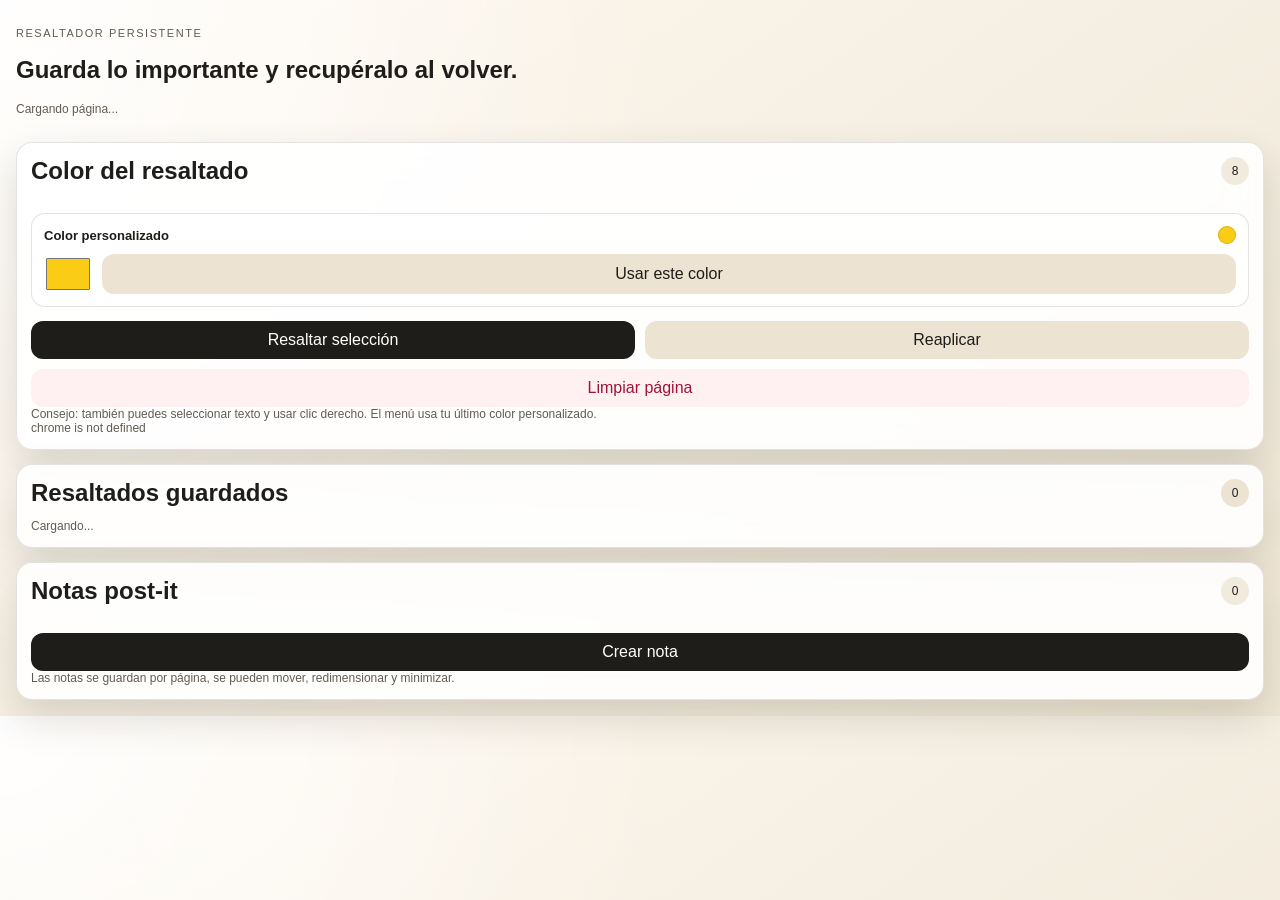
==== src/popup.html @ 5ed903fd "Versió 4" ====
<!doctype html>
<html lang="es">
  <head>
    <meta charset="utf-8" />
    <meta name="viewport" content="width=device-width, initial-scale=1.0" />
    <title>Persistent Highlighter</title>
    <link rel="stylesheet" href="./styles.css" />
  </head>
  <body class="popup-shell">
    <main class="popup">
      <section class="hero">
        <p class="eyebrow">Resaltador Persistente</p>
        <h1>Guarda lo importante y recupéralo al volver.</h1>
        <p id="page-url" class="page-url">Cargando página...</p>
      </section>

      <section class="panel">
        <div class="panel-row">
          <h2>Color del resaltado</h2>
          <span class="count-pill count-pill--soft">8</span>
        </div>
        <div id="color-options" class="color-list"></div>
        <div class="custom-color">
          <div class="custom-color__header">
            <h3>Color personalizado</h3>
            <span id="custom-color-preview" class="custom-color__preview"></span>
          </div>
          <div class="custom-color__controls">
            <input id="custom-color-input" class="custom-color__input" type="color" value="#facc15" />
            <button id="use-custom-color" class="secondary-button" type="button">Usar este color</button>
          </div>
        </div>

        <div class="actions">
          <button id="highlight-selection" class="primary-button" type="button">Resaltar selección</button>
          <button id="restore-page" class="secondary-button" type="button">Reaplicar</button>
          <button id="clear-page" class="secondary-button secondary-button--danger" type="button">Limpiar página</button>
        </div>
        <p class="helper-text">Consejo: también puedes seleccionar texto y usar clic derecho. El menú usa tu último color personalizado.</p>
        <p id="status" class="status">Listo.</p>
      </section>

      <section class="panel">
        <div class="panel-row">
          <h2>Resaltados guardados</h2>
          <span id="highlight-count" class="count-pill">0</span>
        </div>
        <div id="highlight-list" class="highlight-list">
          <p class="empty-state">Cargando...</p>
        </div>
      </section>

      <section class="panel">
        <div class="panel-row">
          <h2>Notas post-it</h2>
          <span id="note-count" class="count-pill count-pill--soft">0</span>
        </div>
        <div id="note-color-options" class="note-color-list"></div>
        <div class="actions actions--single">
          <button id="create-note" class="primary-button" type="button">Crear nota</button>
        </div>
        <p class="helper-text">Las notas se guardan por página, se pueden mover, redimensionar y minimizar.</p>
      </section>
    </main>

    <script src="./types.js"></script>
    <script src="./storage.js"></script>
    <script src="./popup.js"></script>
  </body>
</html>
---- src/styles.css ----
:root {
  --ph-bg: #f5efe3;
  --ph-panel: rgba(255, 255, 255, 0.9);
  --ph-ink: #1f1d1a;
  --ph-muted: #625b52;
  --ph-border: rgba(31, 29, 26, 0.12);
  --ph-shadow: 0 18px 40px rgba(52, 41, 23, 0.16);
  --ph-yellow: #facc15;
  --ph-green: #bbf7d0;
  --ph-blue: #bfdbfe;
  --ph-pink: #fbcfe8;
  --ph-orange: #fed7aa;
  --ph-purple: #ddd6fe;
  --ph-teal: #99f6e4;
  --ph-gray: #d4d4d8;
}

body.popup-shell {
  margin: 0;
  min-width: 360px;
  font-family: "Segoe UI", "Helvetica Neue", sans-serif;
  color: var(--ph-ink);
  background:
    radial-gradient(circle at top left, rgba(255, 255, 255, 0.95), transparent 45%),
    linear-gradient(145deg, #fff7ed 0%, #f5efe3 52%, #efe6d5 100%);
}

.popup {
  padding: 16px;
  display: grid;
  gap: 14px;
}

.hero h1,
.panel h2,
.panel p {
  margin: 0;
}

.hero {
  display: grid;
  gap: 6px;
}

.eyebrow {
  text-transform: uppercase;
  letter-spacing: 0.14em;
  font-size: 11px;
  color: var(--ph-muted);
}

.page-url {
  font-size: 12px;
  color: var(--ph-muted);
  word-break: break-all;
}

.panel {
  background: var(--ph-panel);
  border: 1px solid var(--ph-border);
  border-radius: 16px;
  box-shadow: var(--ph-shadow);
  padding: 14px;
  backdrop-filter: blur(16px);
}

.panel-row {
  display: flex;
  align-items: center;
  justify-content: space-between;
  gap: 12px;
}

.panel h3 {
  margin: 0;
  font-size: 13px;
}

.color-list {
  display: grid;
  grid-template-columns: 1fr 1fr;
  gap: 8px;
  margin-top: 14px;
}

.note-color-list {
  display: flex;
  gap: 10px;
  flex-wrap: wrap;
  margin-top: 14px;
}

.note-color-option {
  width: 26px;
  height: 26px;
  border-radius: 999px;
  border: 2px solid transparent;
  cursor: pointer;
  box-shadow: inset 0 0 0 1px rgba(31, 29, 26, 0.14);
}

.note-color-option.is-active {
  border-color: #1f1d1a;
}

.custom-color {
  margin-top: 14px;
  padding: 12px;
  border-radius: 14px;
  border: 1px solid var(--ph-border);
  background: rgba(255, 255, 255, 0.58);
}

.custom-color__header {
  display: flex;
  align-items: center;
  justify-content: space-between;
  gap: 10px;
}

.custom-color__preview {
  width: 18px;
  height: 18px;
  border-radius: 999px;
  background: var(--ph-yellow);
  box-shadow: inset 0 0 0 1px rgba(31, 29, 26, 0.16);
}

.custom-color__controls {
  display: grid;
  grid-template-columns: 48px 1fr;
  gap: 10px;
  margin-top: 10px;
}

.custom-color__input {
  width: 48px;
  height: 40px;
  border: 0;
  padding: 0;
  border-radius: 12px;
  background: transparent;
  cursor: pointer;
}

.color-option {
  display: flex;
  align-items: center;
  gap: 10px;
  width: 100%;
  border-radius: 14px;
  border: 1px solid var(--ph-border);
  background: rgba(255, 255, 255, 0.72);
  color: var(--ph-ink);
  padding: 9px 10px;
  cursor: pointer;
  text-align: left;
}

.color-option.is-active {
  border-color: #1f1d1a;
  background: rgba(255, 255, 255, 0.96);
  box-shadow: 0 8px 18px rgba(31, 29, 26, 0.08);
}

.color-option__swatch {
  width: 16px;
  height: 16px;
  border-radius: 999px;
  box-shadow: inset 0 0 0 1px rgba(31, 29, 26, 0.12);
  flex: 0 0 auto;
}

.color-option__label {
  font-size: 13px;
  font-weight: 600;
}

.color-option--yellow,
.color-chip--yellow,
.ph-highlight--yellow {
  background: var(--ph-yellow);
}

.color-option--green,
.color-chip--green,
.ph-highlight--green {
  background: var(--ph-green);
}

.color-option--blue,
.color-chip--blue,
.ph-highlight--blue {
  background: var(--ph-blue);
}

.color-option--pink,
.color-chip--pink,
.ph-highlight--pink {
  background: var(--ph-pink);
}

.color-option--orange,
.color-chip--orange,
.ph-highlight--orange {
  background: var(--ph-orange);
}

.color-option--purple,
.color-chip--purple,
.ph-highlight--purple {
  background: var(--ph-purple);
}

.color-option--teal,
.color-chip--teal,
.ph-highlight--teal {
  background: var(--ph-teal);
}

.color-option--gray,
.color-chip--gray,
.ph-highlight--gray {
  background: var(--ph-gray);
}

.ph-highlight--custom {
  background: var(--ph-custom-highlight, var(--ph-yellow));
}

.actions {
  display: grid;
  grid-template-columns: 1fr 1fr;
  gap: 10px;
  margin-top: 14px;
}

.actions--single {
  grid-template-columns: 1fr;
}

.primary-button,
.secondary-button,
.text-button {
  border: 0;
  border-radius: 12px;
  padding: 10px 12px;
  cursor: pointer;
  font: inherit;
}

.primary-button {
  background: #1f1d1a;
  color: white;
}

.secondary-button {
  background: #ece3d3;
  color: #1f1d1a;
}

.secondary-button--danger {
  grid-column: 1 / -1;
  background: #fff1f2;
  color: #9f1239;
}

.text-button {
  background: transparent;
  color: #92400e;
  padding: 4px 0;
}

.status,
.helper-text,
.empty-state,
.highlight-row__subtext {
  font-size: 12px;
  color: var(--ph-muted);
}

.helper-text,
.status {
  margin-top: 12px;
}

.count-pill {
  display: inline-flex;
  align-items: center;
  justify-content: center;
  min-width: 28px;
  height: 28px;
  border-radius: 999px;
  background: #ece3d3;
  font-size: 12px;
}

.count-pill--soft {
  background: rgba(236, 227, 211, 0.72);
}

.highlight-list {
  display: grid;
  gap: 10px;
  margin-top: 12px;
  max-height: 260px;
  overflow: auto;
}

.highlight-row {
  display: flex;
  align-items: center;
  justify-content: space-between;
  gap: 10px;
  padding: 10px 0;
  border-top: 1px solid var(--ph-border);
}

.highlight-row:first-child {
  border-top: 0;
  padding-top: 0;
}

.highlight-row__meta {
  display: flex;
  align-items: flex-start;
  gap: 10px;
  min-width: 0;
}

.highlight-row__text {
  margin: 0;
  font-size: 13px;
  line-height: 1.35;
  overflow: hidden;
  display: -webkit-box;
  -webkit-line-clamp: 2;
  -webkit-box-orient: vertical;
}

.highlight-row__subtext {
  margin-top: 4px;
}

.color-chip {
  flex: 0 0 auto;
  width: 12px;
  height: 12px;
  border-radius: 999px;
  margin-top: 4px;
  box-shadow: inset 0 0 0 1px rgba(31, 29, 26, 0.1);
}

.ph-highlight {
  color: inherit !important;
  padding: 0.08em 0.04em;
  border-radius: 0.24em;
  box-shadow: inset 0 -1px 0 rgba(31, 29, 26, 0.18);
  cursor: text;
}

.ph-highlight:hover {
  outline: 1px solid rgba(31, 29, 26, 0.22);
}

.ph-highlight--yellow {
  box-shadow:
    inset 0 -2px 0 rgba(133, 77, 14, 0.25),
    inset 0 0 0 1px rgba(133, 77, 14, 0.08);
}

.ph-note-layer {
  position: fixed;
  inset: 0;
  z-index: 2147483000;
  pointer-events: none;
}

.ph-note {
  position: fixed;
  display: grid;
  grid-template-rows: auto auto 1fr;
  min-width: 220px;
  min-height: 140px;
  border-radius: 18px;
  box-shadow: 0 20px 36px rgba(31, 29, 26, 0.16);
  pointer-events: auto;
  resize: both;
  overflow: hidden;
  transition: transform 160ms ease, opacity 160ms ease, box-shadow 160ms ease;
}

.ph-note:hover {
  box-shadow: 0 24px 40px rgba(31, 29, 26, 0.22);
}

.ph-note.is-removing {
  opacity: 0;
  transform: scale(0.92);
}

.ph-note.is-minimized .ph-note__palette,
.ph-note.is-minimized .ph-note__body {
  display: none;
}

.ph-note--yellow,
.note-color-option--yellow,
.ph-note__swatch--yellow {
  background: #fef08a;
}

.ph-note--pink,
.note-color-option--pink,
.ph-note__swatch--pink {
  background: #fbcfe8;
}

.ph-note--blue,
.note-color-option--blue,
.ph-note__swatch--blue {
  background: #bfdbfe;
}

.ph-note--green,
.note-color-option--green,
.ph-note__swatch--green {
  background: #bbf7d0;
}

.ph-note--orange,
.note-color-option--orange,
.ph-note__swatch--orange {
  background: #fed7aa;
}

.ph-note__header {
  display: flex;
  align-items: center;
  justify-content: space-between;
  gap: 10px;
  padding: 10px 12px 0;
}

.ph-note__drag {
  font-size: 12px;
  font-weight: 700;
  letter-spacing: 0.06em;
  text-transform: uppercase;
  cursor: grab;
  user-select: none;
}

.ph-note__drag:active {
  cursor: grabbing;
}

.ph-note__actions {
  display: flex;
  gap: 6px;
}

.ph-note__icon-button {
  width: 24px;
  height: 24px;
  border: 0;
  border-radius: 999px;
  background: rgba(255, 255, 255, 0.58);
  color: rgba(31, 29, 26, 0.9);
  cursor: pointer;
}

.ph-note__palette {
  display: flex;
  gap: 8px;
  padding: 10px 12px 0;
}

.ph-note__swatch {
  width: 14px;
  height: 14px;
  border: 0;
  border-radius: 999px;
  cursor: pointer;
  box-shadow: inset 0 0 0 1px rgba(31, 29, 26, 0.12);
}

.ph-note__body {
  display: block;
  min-height: 0;
  padding: 10px 12px 12px;
}

.ph-note__textarea {
  width: 100%;
  height: 100%;
  min-height: 84px;
  border: 0;
  resize: none;
  background: transparent;
  color: #1f1d1a;
  font: inherit;
  line-height: 1.45;
  outline: none;
}
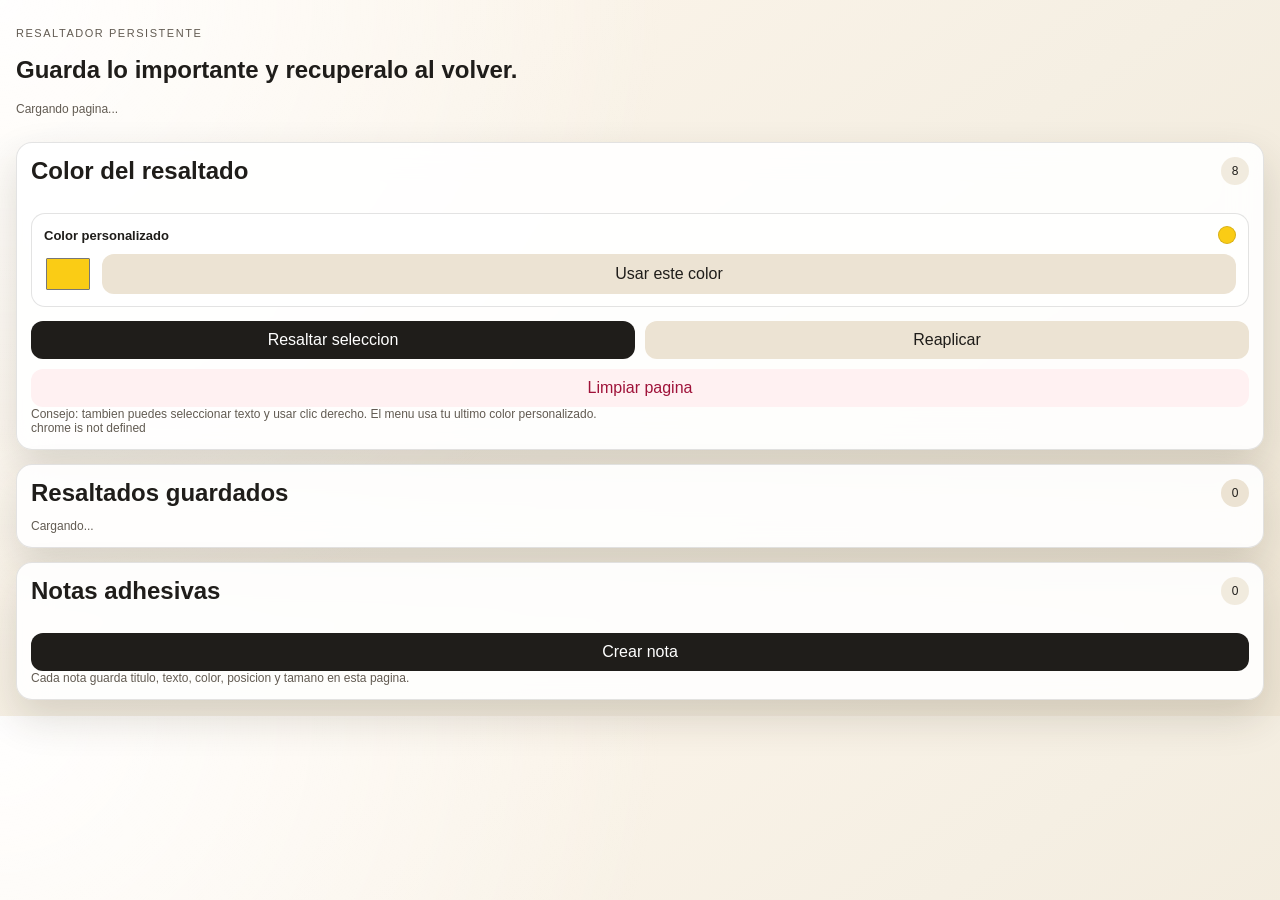
==== commit 7d1d6204: "Versió 5" ====
--- a/src/popup.html
+++ b/src/popup.html
@@ -10,8 +10,8 @@
     <main class="popup">
       <section class="hero">
         <p class="eyebrow">Resaltador Persistente</p>
-        <h1>Guarda lo importante y recupéralo al volver.</h1>
-        <p id="page-url" class="page-url">Cargando página...</p>
+        <h1>Guarda lo importante y recuperalo al volver.</h1>
+        <p id="page-url" class="page-url">Cargando pagina...</p>
       </section>
 
       <section class="panel">
@@ -32,11 +32,11 @@
         </div>
 
         <div class="actions">
-          <button id="highlight-selection" class="primary-button" type="button">Resaltar selección</button>
+          <button id="highlight-selection" class="primary-button" type="button">Resaltar seleccion</button>
           <button id="restore-page" class="secondary-button" type="button">Reaplicar</button>
-          <button id="clear-page" class="secondary-button secondary-button--danger" type="button">Limpiar página</button>
+          <button id="clear-page" class="secondary-button secondary-button--danger" type="button">Limpiar pagina</button>
         </div>
-        <p class="helper-text">Consejo: también puedes seleccionar texto y usar clic derecho. El menú usa tu último color personalizado.</p>
+        <p class="helper-text">Consejo: tambien puedes seleccionar texto y usar clic derecho. El menu usa tu ultimo color personalizado.</p>
         <p id="status" class="status">Listo.</p>
       </section>
 
@@ -52,14 +52,14 @@
 
       <section class="panel">
         <div class="panel-row">
-          <h2>Notas post-it</h2>
+          <h2>Notas adhesivas</h2>
           <span id="note-count" class="count-pill count-pill--soft">0</span>
         </div>
         <div id="note-color-options" class="note-color-list"></div>
         <div class="actions actions--single">
           <button id="create-note" class="primary-button" type="button">Crear nota</button>
         </div>
-        <p class="helper-text">Las notas se guardan por página, se pueden mover, redimensionar y minimizar.</p>
+        <p class="helper-text">Cada nota guarda titulo, texto, color, posicion y tamano en esta pagina.</p>
       </section>
     </main>
 
--- a/src/styles.css
+++ b/src/styles.css
@@ -370,14 +370,15 @@
 }
 
 .ph-note-layer {
-  position: fixed;
-  inset: 0;
+  position: absolute;
+  top: 0;
+  left: 0;
   z-index: 2147483000;
   pointer-events: none;
 }
 
 .ph-note {
-  position: fixed;
+  position: absolute;
   display: grid;
   grid-template-rows: auto auto 1fr;
   min-width: 220px;
@@ -440,19 +441,59 @@
   justify-content: space-between;
   gap: 10px;
   padding: 10px 12px 0;
+  cursor: grab;
+}
+
+.ph-note__header-main {
+  display: flex;
+  align-items: center;
+  gap: 10px;
+  min-width: 0;
+  flex: 1 1 auto;
 }
 
 .ph-note__drag {
-  font-size: 12px;
+  display: inline-flex;
+  align-items: center;
+  justify-content: center;
+  height: 24px;
+  padding: 0 8px;
+  border-radius: 999px;
+  background: rgba(255, 255, 255, 0.42);
+  font-size: 11px;
   font-weight: 700;
   letter-spacing: 0.06em;
   text-transform: uppercase;
-  cursor: grab;
   user-select: none;
+}
+
+.ph-note__header:active {
+  cursor: grabbing;
 }
 
 .ph-note__drag:active {
   cursor: grabbing;
+}
+
+.ph-note__title {
+  min-width: 0;
+  width: 100%;
+  border: 0;
+  background: rgba(255, 255, 255, 0.28);
+  border-radius: 10px;
+  color: #1f1d1a;
+  font: inherit;
+  font-weight: 700;
+  padding: 6px 10px;
+  outline: none;
+}
+
+.ph-note__title:focus {
+  background: rgba(255, 255, 255, 0.54);
+}
+
+.ph-note__title::placeholder {
+  color: rgba(31, 29, 26, 0.52);
 }
 
 .ph-note__actions {
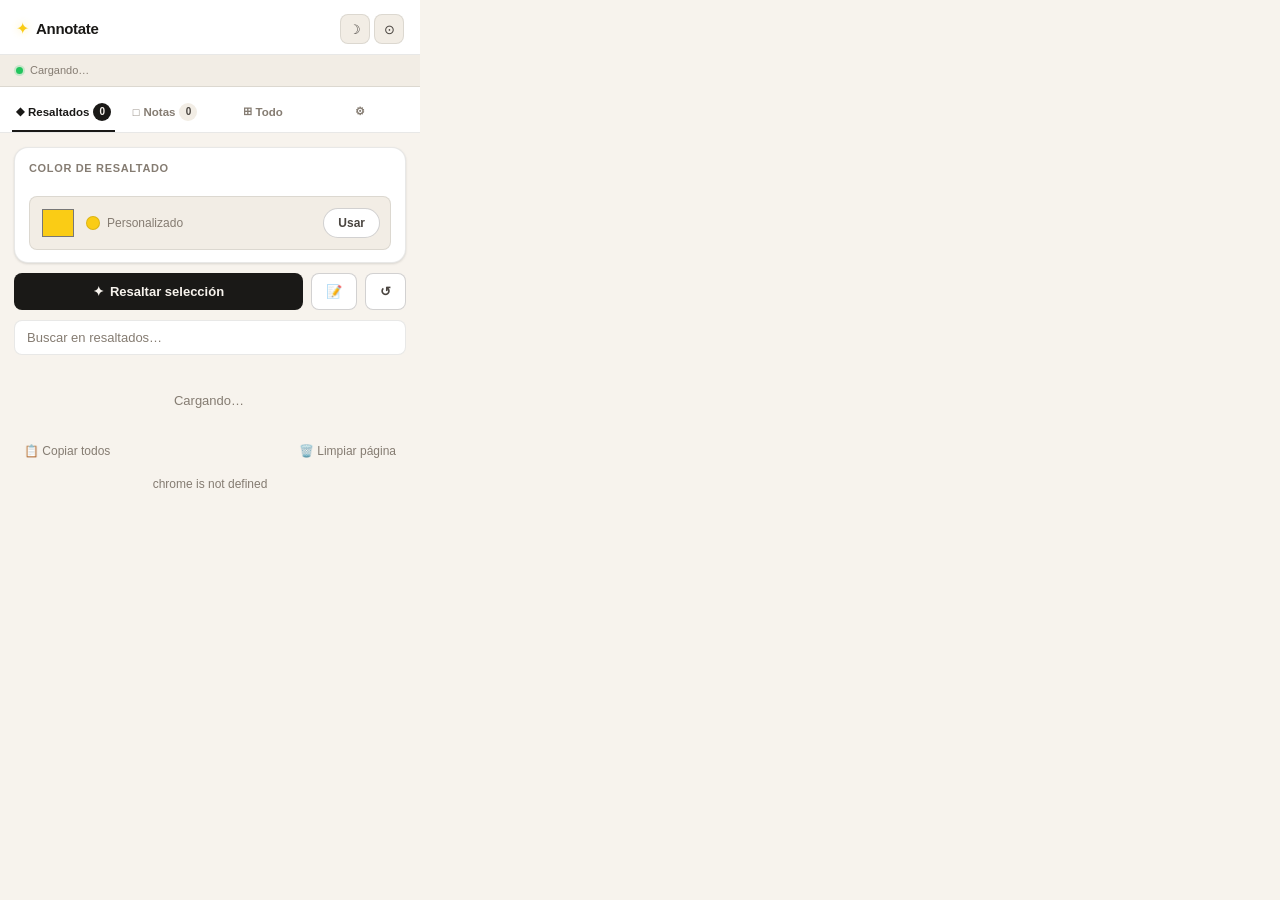
==== commit 2fb47b89: "Versió 6" ====
--- a/src/popup.html
+++ b/src/popup.html
@@ -1,70 +1,218 @@
 <!doctype html>
-<html lang="es">
-  <head>
-    <meta charset="utf-8" />
-    <meta name="viewport" content="width=device-width, initial-scale=1.0" />
-    <title>Persistent Highlighter</title>
-    <link rel="stylesheet" href="./styles.css" />
-  </head>
-  <body class="popup-shell">
-    <main class="popup">
-      <section class="hero">
-        <p class="eyebrow">Resaltador Persistente</p>
-        <h1>Guarda lo importante y recuperalo al volver.</h1>
-        <p id="page-url" class="page-url">Cargando pagina...</p>
-      </section>
-
-      <section class="panel">
-        <div class="panel-row">
-          <h2>Color del resaltado</h2>
-          <span class="count-pill count-pill--soft">8</span>
-        </div>
-        <div id="color-options" class="color-list"></div>
-        <div class="custom-color">
-          <div class="custom-color__header">
-            <h3>Color personalizado</h3>
-            <span id="custom-color-preview" class="custom-color__preview"></span>
+<html lang="es" data-theme="light">
+<head>
+  <meta charset="utf-8" />
+  <meta name="viewport" content="width=device-width, initial-scale=1.0" />
+  <title>Annotate</title>
+  <link rel="stylesheet" href="./styles.css" />
+  <link rel="stylesheet" href="./popup.css" />
+</head>
+<body class="popup-shell">
+
+  <!-- ── Header ─────────────────────────────────────────────────────────── -->
+  <header class="app-header">
+    <div class="app-header__brand">
+      <span class="app-header__logo">✦</span>
+      <span class="app-header__name">Annotate</span>
+    </div>
+    <div class="app-header__controls">
+      <button id="btn-dark-mode" class="icon-btn" title="Modo oscuro" aria-label="Alternar modo oscuro">☽</button>
+      <button id="btn-reading-mode" class="icon-btn" title="Modo lectura" aria-label="Modo lectura">⊙</button>
+    </div>
+  </header>
+
+  <!-- ── Page context strip ────────────────────────────────────────────── -->
+  <div class="page-strip">
+    <span class="page-strip__dot"></span>
+    <span id="page-url" class="page-strip__url">Cargando…</span>
+  </div>
+
+  <!-- ── Tab nav ───────────────────────────────────────────────────────── -->
+  <nav class="tab-nav">
+    <button class="tab-btn is-active" data-tab="highlights">
+      <span class="tab-btn__icon">◆</span> Resaltados
+      <span id="hl-count-badge" class="tab-badge">0</span>
+    </button>
+    <button class="tab-btn" data-tab="notes">
+      <span class="tab-btn__icon">□</span> Notas
+      <span id="note-count-badge" class="tab-badge tab-badge--soft">0</span>
+    </button>
+    <button class="tab-btn" data-tab="dashboard">
+      <span class="tab-btn__icon">⊞</span> Todo
+    </button>
+    <button class="tab-btn" data-tab="settings">
+      <span class="tab-btn__icon">⚙</span>
+    </button>
+  </nav>
+
+  <main class="tab-content">
+
+    <!-- ═══════════════════════════════════════════════════════════════════ -->
+    <!-- TAB: HIGHLIGHTS                                                      -->
+    <!-- ═══════════════════════════════════════════════════════════════════ -->
+    <section id="tab-highlights" class="tab-pane is-active">
+
+      <!-- Color picker -->
+      <div class="section-card">
+        <p class="section-label">Color de resaltado</p>
+        <div id="color-grid" class="color-grid"></div>
+
+        <div class="custom-color-row">
+          <input id="custom-color-input" type="color" value="#facc15" class="color-wheel" />
+          <div class="custom-color-preview-wrap">
+            <span id="custom-color-preview" class="custom-preview-swatch"></span>
+            <span class="custom-label">Personalizado</span>
           </div>
-          <div class="custom-color__controls">
-            <input id="custom-color-input" class="custom-color__input" type="color" value="#facc15" />
-            <button id="use-custom-color" class="secondary-button" type="button">Usar este color</button>
+          <button id="btn-use-custom" class="pill-btn">Usar</button>
+        </div>
+      </div>
+
+      <!-- Actions -->
+      <div class="action-row">
+        <button id="btn-highlight" class="primary-btn">
+          <span>✦</span> Resaltar selección
+        </button>
+        <button id="btn-note-from-sel" class="secondary-btn" title="Crear nota con el texto seleccionado">
+          📝
+        </button>
+        <button id="btn-restore" class="secondary-btn" title="Reaplicar resaltados">↺</button>
+      </div>
+
+      <!-- Search -->
+      <div class="search-wrap">
+        <input id="hl-search" type="search" placeholder="Buscar en resaltados…" class="search-input" />
+      </div>
+
+      <!-- Filter chips -->
+      <div id="hl-filters" class="filter-chips"></div>
+
+      <!-- List -->
+      <div id="highlight-list" class="item-list">
+        <p class="empty-state">Cargando…</p>
+      </div>
+
+      <!-- Danger zone -->
+      <div class="danger-row">
+        <button id="btn-copy-highlights" class="ghost-btn">📋 Copiar todos</button>
+        <button id="btn-clear-page" class="ghost-btn ghost-btn--danger">🗑️ Limpiar página</button>
+      </div>
+
+      <p id="hl-status" class="status-line">Listo.</p>
+    </section>
+
+    <!-- ═══════════════════════════════════════════════════════════════════ -->
+    <!-- TAB: NOTES                                                           -->
+    <!-- ═══════════════════════════════════════════════════════════════════ -->
+    <section id="tab-notes" class="tab-pane">
+
+      <!-- Note color picker -->
+      <div class="section-card">
+        <p class="section-label">Color de nota</p>
+        <div id="note-color-grid" class="note-swatch-row"></div>
+      </div>
+
+      <div class="action-row">
+        <button id="btn-create-note" class="primary-btn">
+          <span>+</span> Nueva nota
+        </button>
+        <button id="btn-copy-notes" class="secondary-btn" title="Copiar todas las notas">📋</button>
+      </div>
+
+      <!-- Notes list from storage -->
+      <div id="note-list" class="item-list">
+        <p class="empty-state">Cargando…</p>
+      </div>
+
+      <p id="note-status" class="status-line">Listo.</p>
+    </section>
+
+    <!-- ═══════════════════════════════════════════════════════════════════ -->
+    <!-- TAB: DASHBOARD (all data)                                            -->
+    <!-- ═══════════════════════════════════════════════════════════════════ -->
+    <section id="tab-dashboard" class="tab-pane">
+      <div class="section-card">
+        <p class="section-label">Resumen de esta página</p>
+        <div id="page-summary" class="summary-grid"></div>
+      </div>
+
+      <div class="section-card">
+        <div class="section-card__header">
+          <p class="section-label">Todo guardado</p>
+          <div class="dashboard-actions">
+            <button id="btn-export" class="ghost-btn">⬇ Exportar</button>
+            <label id="btn-import-label" class="ghost-btn" style="cursor:pointer;">
+              ⬆ Importar
+              <input id="btn-import" type="file" accept=".json" style="display:none;" />
+            </label>
           </div>
         </div>
-
-        <div class="actions">
-          <button id="highlight-selection" class="primary-button" type="button">Resaltar seleccion</button>
-          <button id="restore-page" class="secondary-button" type="button">Reaplicar</button>
-          <button id="clear-page" class="secondary-button secondary-button--danger" type="button">Limpiar pagina</button>
-        </div>
-        <p class="helper-text">Consejo: tambien puedes seleccionar texto y usar clic derecho. El menu usa tu ultimo color personalizado.</p>
-        <p id="status" class="status">Listo.</p>
-      </section>
-
-      <section class="panel">
-        <div class="panel-row">
-          <h2>Resaltados guardados</h2>
-          <span id="highlight-count" class="count-pill">0</span>
-        </div>
-        <div id="highlight-list" class="highlight-list">
-          <p class="empty-state">Cargando...</p>
-        </div>
-      </section>
-
-      <section class="panel">
-        <div class="panel-row">
-          <h2>Notas adhesivas</h2>
-          <span id="note-count" class="count-pill count-pill--soft">0</span>
-        </div>
-        <div id="note-color-options" class="note-color-list"></div>
-        <div class="actions actions--single">
-          <button id="create-note" class="primary-button" type="button">Crear nota</button>
-        </div>
-        <p class="helper-text">Cada nota guarda titulo, texto, color, posicion y tamano en esta pagina.</p>
-      </section>
-    </main>
-
-    <script src="./types.js"></script>
-    <script src="./storage.js"></script>
-    <script src="./popup.js"></script>
-  </body>
+        <div class="search-wrap">
+          <input id="dash-search" type="search" placeholder="Buscar en todo…" class="search-input" />
+        </div>
+        <div id="dashboard-list" class="item-list"></div>
+      </div>
+
+      <p id="dash-status" class="status-line"></p>
+    </section>
+
+    <!-- ═══════════════════════════════════════════════════════════════════ -->
+    <!-- TAB: SETTINGS                                                        -->
+    <!-- ═══════════════════════════════════════════════════════════════════ -->
+    <section id="tab-settings" class="tab-pane">
+      <div class="section-card">
+        <p class="section-label">Atajos de teclado</p>
+        <ul class="shortcut-list">
+          <li><kbd>Alt+H</kbd> Resaltar selección</li>
+          <li><kbd>Alt+N</kbd> Nueva nota</li>
+          <li><kbd>Alt+Q</kbd> Nota desde selección</li>
+          <li><kbd>Alt+Click</kbd> Eliminar resaltado</li>
+        </ul>
+      </div>
+
+      <div class="section-card">
+        <p class="section-label">Categorías de color</p>
+        <ul class="category-legend" id="category-legend"></ul>
+      </div>
+
+      <div class="section-card">
+        <p class="section-label">Datos</p>
+        <div class="action-row action-row--col">
+          <button id="btn-export-settings" class="secondary-btn">⬇ Exportar todo</button>
+          <label class="secondary-btn" style="cursor:pointer;text-align:center;">
+            ⬆ Importar backup
+            <input id="btn-import-settings" type="file" accept=".json" style="display:none;" />
+          </label>
+        </div>
+      </div>
+    </section>
+
+  </main>
+
+  <!-- ── Confirmation modal ────────────────────────────────────────────── -->
+  <div id="confirm-modal" class="modal-backdrop" hidden>
+    <div class="modal-card">
+      <p id="confirm-message" class="modal-message"></p>
+      <div class="modal-actions">
+        <button id="confirm-cancel" class="secondary-btn">Cancelar</button>
+        <button id="confirm-ok" class="primary-btn primary-btn--danger">Eliminar</button>
+      </div>
+    </div>
+  </div>
+
+  <!-- ── Comment editor modal ─────────────────────────────────────────── -->
+  <div id="comment-modal" class="modal-backdrop" hidden>
+    <div class="modal-card">
+      <p class="modal-message">Comentario del resaltado</p>
+      <textarea id="comment-textarea" class="comment-textarea" placeholder="Añade una nota sobre este resaltado…" rows="4"></textarea>
+      <div class="modal-actions">
+        <button id="comment-cancel" class="secondary-btn">Cancelar</button>
+        <button id="comment-save" class="primary-btn">Guardar</button>
+      </div>
+    </div>
+  </div>
+
+  <script src="./types.js"></script>
+  <script src="./storage.js"></script>
+  <script src="./popup.js"></script>
+</body>
 </html>
--- a/src/styles.css
+++ b/src/styles.css
@@ -1,374 +1,43 @@
+/* ── Annotate — Content Script Styles ──────────────────────────────────── */
+
 :root {
-  --ph-bg: #f5efe3;
-  --ph-panel: rgba(255, 255, 255, 0.9);
-  --ph-ink: #1f1d1a;
-  --ph-muted: #625b52;
-  --ph-border: rgba(31, 29, 26, 0.12);
-  --ph-shadow: 0 18px 40px rgba(52, 41, 23, 0.16);
-  --ph-yellow: #facc15;
-  --ph-green: #bbf7d0;
-  --ph-blue: #bfdbfe;
-  --ph-pink: #fbcfe8;
-  --ph-orange: #fed7aa;
-  --ph-purple: #ddd6fe;
-  --ph-teal: #99f6e4;
-  --ph-gray: #d4d4d8;
+  --ph-yellow:  #facc15;
+  --ph-green:   #bbf7d0;
+  --ph-blue:    #bfdbfe;
+  --ph-pink:    #fbcfe8;
+  --ph-orange:  #fed7aa;
+  --ph-purple:  #ddd6fe;
+  --ph-teal:    #99f6e4;
+  --ph-red:     #fca5a5;
+  --ph-gray:    #d4d4d8;
 }
 
-body.popup-shell {
-  margin: 0;
-  min-width: 360px;
-  font-family: "Segoe UI", "Helvetica Neue", sans-serif;
-  color: var(--ph-ink);
-  background:
-    radial-gradient(circle at top left, rgba(255, 255, 255, 0.95), transparent 45%),
-    linear-gradient(145deg, #fff7ed 0%, #f5efe3 52%, #efe6d5 100%);
-}
-
-.popup {
-  padding: 16px;
-  display: grid;
-  gap: 14px;
-}
-
-.hero h1,
-.panel h2,
-.panel p {
-  margin: 0;
-}
-
-.hero {
-  display: grid;
-  gap: 6px;
-}
-
-.eyebrow {
-  text-transform: uppercase;
-  letter-spacing: 0.14em;
-  font-size: 11px;
-  color: var(--ph-muted);
-}
-
-.page-url {
-  font-size: 12px;
-  color: var(--ph-muted);
-  word-break: break-all;
-}
-
-.panel {
-  background: var(--ph-panel);
-  border: 1px solid var(--ph-border);
-  border-radius: 16px;
-  box-shadow: var(--ph-shadow);
-  padding: 14px;
-  backdrop-filter: blur(16px);
-}
-
-.panel-row {
-  display: flex;
-  align-items: center;
-  justify-content: space-between;
-  gap: 12px;
-}
-
-.panel h3 {
-  margin: 0;
-  font-size: 13px;
-}
-
-.color-list {
-  display: grid;
-  grid-template-columns: 1fr 1fr;
-  gap: 8px;
-  margin-top: 14px;
-}
-
-.note-color-list {
-  display: flex;
-  gap: 10px;
-  flex-wrap: wrap;
-  margin-top: 14px;
-}
-
-.note-color-option {
-  width: 26px;
-  height: 26px;
-  border-radius: 999px;
-  border: 2px solid transparent;
-  cursor: pointer;
-  box-shadow: inset 0 0 0 1px rgba(31, 29, 26, 0.14);
-}
-
-.note-color-option.is-active {
-  border-color: #1f1d1a;
-}
-
-.custom-color {
-  margin-top: 14px;
-  padding: 12px;
-  border-radius: 14px;
-  border: 1px solid var(--ph-border);
-  background: rgba(255, 255, 255, 0.58);
-}
-
-.custom-color__header {
-  display: flex;
-  align-items: center;
-  justify-content: space-between;
-  gap: 10px;
-}
-
-.custom-color__preview {
-  width: 18px;
-  height: 18px;
-  border-radius: 999px;
-  background: var(--ph-yellow);
-  box-shadow: inset 0 0 0 1px rgba(31, 29, 26, 0.16);
-}
-
-.custom-color__controls {
-  display: grid;
-  grid-template-columns: 48px 1fr;
-  gap: 10px;
-  margin-top: 10px;
-}
-
-.custom-color__input {
-  width: 48px;
-  height: 40px;
-  border: 0;
-  padding: 0;
-  border-radius: 12px;
-  background: transparent;
-  cursor: pointer;
-}
-
-.color-option {
-  display: flex;
-  align-items: center;
-  gap: 10px;
-  width: 100%;
-  border-radius: 14px;
-  border: 1px solid var(--ph-border);
-  background: rgba(255, 255, 255, 0.72);
-  color: var(--ph-ink);
-  padding: 9px 10px;
-  cursor: pointer;
-  text-align: left;
-}
-
-.color-option.is-active {
-  border-color: #1f1d1a;
-  background: rgba(255, 255, 255, 0.96);
-  box-shadow: 0 8px 18px rgba(31, 29, 26, 0.08);
-}
-
-.color-option__swatch {
-  width: 16px;
-  height: 16px;
-  border-radius: 999px;
-  box-shadow: inset 0 0 0 1px rgba(31, 29, 26, 0.12);
-  flex: 0 0 auto;
-}
-
-.color-option__label {
-  font-size: 13px;
-  font-weight: 600;
-}
-
-.color-option--yellow,
-.color-chip--yellow,
-.ph-highlight--yellow {
-  background: var(--ph-yellow);
-}
-
-.color-option--green,
-.color-chip--green,
-.ph-highlight--green {
-  background: var(--ph-green);
-}
-
-.color-option--blue,
-.color-chip--blue,
-.ph-highlight--blue {
-  background: var(--ph-blue);
-}
-
-.color-option--pink,
-.color-chip--pink,
-.ph-highlight--pink {
-  background: var(--ph-pink);
-}
-
-.color-option--orange,
-.color-chip--orange,
-.ph-highlight--orange {
-  background: var(--ph-orange);
-}
-
-.color-option--purple,
-.color-chip--purple,
-.ph-highlight--purple {
-  background: var(--ph-purple);
-}
-
-.color-option--teal,
-.color-chip--teal,
-.ph-highlight--teal {
-  background: var(--ph-teal);
-}
-
-.color-option--gray,
-.color-chip--gray,
-.ph-highlight--gray {
-  background: var(--ph-gray);
-}
-
-.ph-highlight--custom {
-  background: var(--ph-custom-highlight, var(--ph-yellow));
-}
-
-.actions {
-  display: grid;
-  grid-template-columns: 1fr 1fr;
-  gap: 10px;
-  margin-top: 14px;
-}
-
-.actions--single {
-  grid-template-columns: 1fr;
-}
-
-.primary-button,
-.secondary-button,
-.text-button {
-  border: 0;
-  border-radius: 12px;
-  padding: 10px 12px;
-  cursor: pointer;
-  font: inherit;
-}
-
-.primary-button {
-  background: #1f1d1a;
-  color: white;
-}
-
-.secondary-button {
-  background: #ece3d3;
-  color: #1f1d1a;
-}
-
-.secondary-button--danger {
-  grid-column: 1 / -1;
-  background: #fff1f2;
-  color: #9f1239;
-}
-
-.text-button {
-  background: transparent;
-  color: #92400e;
-  padding: 4px 0;
-}
-
-.status,
-.helper-text,
-.empty-state,
-.highlight-row__subtext {
-  font-size: 12px;
-  color: var(--ph-muted);
-}
-
-.helper-text,
-.status {
-  margin-top: 12px;
-}
-
-.count-pill {
-  display: inline-flex;
-  align-items: center;
-  justify-content: center;
-  min-width: 28px;
-  height: 28px;
-  border-radius: 999px;
-  background: #ece3d3;
-  font-size: 12px;
-}
-
-.count-pill--soft {
-  background: rgba(236, 227, 211, 0.72);
-}
-
-.highlight-list {
-  display: grid;
-  gap: 10px;
-  margin-top: 12px;
-  max-height: 260px;
-  overflow: auto;
-}
-
-.highlight-row {
-  display: flex;
-  align-items: center;
-  justify-content: space-between;
-  gap: 10px;
-  padding: 10px 0;
-  border-top: 1px solid var(--ph-border);
-}
-
-.highlight-row:first-child {
-  border-top: 0;
-  padding-top: 0;
-}
-
-.highlight-row__meta {
-  display: flex;
-  align-items: flex-start;
-  gap: 10px;
-  min-width: 0;
-}
-
-.highlight-row__text {
-  margin: 0;
-  font-size: 13px;
-  line-height: 1.35;
-  overflow: hidden;
-  display: -webkit-box;
-  -webkit-line-clamp: 2;
-  -webkit-box-orient: vertical;
-}
-
-.highlight-row__subtext {
-  margin-top: 4px;
-}
-
-.color-chip {
-  flex: 0 0 auto;
-  width: 12px;
-  height: 12px;
-  border-radius: 999px;
-  margin-top: 4px;
-  box-shadow: inset 0 0 0 1px rgba(31, 29, 26, 0.1);
-}
-
+/* ── Highlight marks ────────────────────────────────────────────────────── */
 .ph-highlight {
   color: inherit !important;
-  padding: 0.08em 0.04em;
-  border-radius: 0.24em;
-  box-shadow: inset 0 -1px 0 rgba(31, 29, 26, 0.18);
+  padding: 0.07em 0.05em;
+  border-radius: 0.2em;
   cursor: text;
+  transition: outline 120ms ease;
 }
 
 .ph-highlight:hover {
-  outline: 1px solid rgba(31, 29, 26, 0.22);
+  outline: 2px solid rgba(31, 29, 26, 0.25);
+  outline-offset: 1px;
 }
 
-.ph-highlight--yellow {
-  box-shadow:
-    inset 0 -2px 0 rgba(133, 77, 14, 0.25),
-    inset 0 0 0 1px rgba(133, 77, 14, 0.08);
-}
+.ph-highlight--yellow  { background: var(--ph-yellow);  box-shadow: inset 0 -2px 0 rgba(133,77,14,0.22); }
+.ph-highlight--green   { background: var(--ph-green);   }
+.ph-highlight--blue    { background: var(--ph-blue);    }
+.ph-highlight--pink    { background: var(--ph-pink);    }
+.ph-highlight--orange  { background: var(--ph-orange);  }
+.ph-highlight--purple  { background: var(--ph-purple);  }
+.ph-highlight--teal    { background: var(--ph-teal);    }
+.ph-highlight--red     { background: var(--ph-red);     }
+.ph-highlight--gray    { background: var(--ph-gray);    }
+.ph-highlight--custom  { background: var(--ph-custom-highlight, var(--ph-yellow)); }
 
+/* ── Notes layer ────────────────────────────────────────────────────────── */
 .ph-note-layer {
   position: absolute;
   top: 0;
@@ -381,166 +50,148 @@
   position: absolute;
   display: grid;
   grid-template-rows: auto auto 1fr;
-  min-width: 220px;
-  min-height: 140px;
-  border-radius: 18px;
-  box-shadow: 0 20px 36px rgba(31, 29, 26, 0.16);
+  min-width: 230px;
+  min-height: 150px;
+  border-radius: 20px;
+  box-shadow: 0 8px 24px rgba(0,0,0,0.12), 0 2px 6px rgba(0,0,0,0.08);
   pointer-events: auto;
   resize: both;
   overflow: hidden;
-  transition: transform 160ms ease, opacity 160ms ease, box-shadow 160ms ease;
+  transition: transform 160ms cubic-bezier(.22,.68,0,1.2), opacity 160ms ease, box-shadow 200ms ease;
+  font-family: -apple-system, "Segoe UI", sans-serif;
 }
 
 .ph-note:hover {
-  box-shadow: 0 24px 40px rgba(31, 29, 26, 0.22);
+  box-shadow: 0 16px 40px rgba(0,0,0,0.18), 0 4px 10px rgba(0,0,0,0.1);
+  z-index: 2147483001;
 }
 
 .ph-note.is-removing {
   opacity: 0;
-  transform: scale(0.92);
+  transform: scale(0.9) translateY(8px);
+  pointer-events: none;
 }
 
 .ph-note.is-minimized .ph-note__palette,
-.ph-note.is-minimized .ph-note__body {
-  display: none;
-}
+.ph-note.is-minimized .ph-note__body { display: none; }
 
-.ph-note--yellow,
-.note-color-option--yellow,
-.ph-note__swatch--yellow {
-  background: #fef08a;
-}
+/* Note colors */
+.ph-note--yellow { background: #fef9c3; }
+.ph-note--pink   { background: #fce7f3; }
+.ph-note--blue   { background: #dbeafe; }
+.ph-note--green  { background: #dcfce7; }
+.ph-note--orange { background: #ffedd5; }
+.ph-note--purple { background: #ede9fe; }
 
-.ph-note--pink,
-.note-color-option--pink,
-.ph-note__swatch--pink {
-  background: #fbcfe8;
-}
+/* Note swatches */
+.note-color-option--yellow, .ph-note__swatch--yellow { background: #fef9c3; }
+.note-color-option--pink,   .ph-note__swatch--pink   { background: #fce7f3; }
+.note-color-option--blue,   .ph-note__swatch--blue   { background: #dbeafe; }
+.note-color-option--green,  .ph-note__swatch--green  { background: #dcfce7; }
+.note-color-option--orange, .ph-note__swatch--orange { background: #ffedd5; }
+.note-color-option--purple, .ph-note__swatch--purple { background: #ede9fe; }
 
-.ph-note--blue,
-.note-color-option--blue,
-.ph-note__swatch--blue {
-  background: #bfdbfe;
-}
-
-.ph-note--green,
-.note-color-option--green,
-.ph-note__swatch--green {
-  background: #bbf7d0;
-}
-
-.ph-note--orange,
-.note-color-option--orange,
-.ph-note__swatch--orange {
-  background: #fed7aa;
-}
-
+/* Note header */
 .ph-note__header {
   display: flex;
   align-items: center;
   justify-content: space-between;
-  gap: 10px;
-  padding: 10px 12px 0;
+  gap: 8px;
+  padding: 10px 12px 6px;
   cursor: grab;
+  user-select: none;
 }
+
+.ph-note__header:active { cursor: grabbing; }
 
 .ph-note__header-main {
   display: flex;
   align-items: center;
-  gap: 10px;
+  gap: 8px;
   min-width: 0;
-  flex: 1 1 auto;
+  flex: 1;
 }
 
 .ph-note__drag {
-  display: inline-flex;
-  align-items: center;
-  justify-content: center;
-  height: 24px;
-  padding: 0 8px;
+  flex-shrink: 0;
+  font-size: 10px;
+  font-weight: 700;
+  letter-spacing: 0.08em;
+  text-transform: uppercase;
+  color: rgba(31,29,26,0.45);
+  background: rgba(255,255,255,0.5);
+  padding: 3px 8px;
   border-radius: 999px;
-  background: rgba(255, 255, 255, 0.42);
-  font-size: 11px;
-  font-weight: 700;
-  letter-spacing: 0.06em;
-  text-transform: uppercase;
-  user-select: none;
-}
-
-.ph-note__header:active {
-  cursor: grabbing;
-}
-
-.ph-note__drag:active {
-  cursor: grabbing;
 }
 
 .ph-note__title {
+  flex: 1;
   min-width: 0;
-  width: 100%;
   border: 0;
-  background: rgba(255, 255, 255, 0.28);
-  border-radius: 10px;
+  background: rgba(255,255,255,0.35);
+  border-radius: 8px;
   color: #1f1d1a;
-  font: inherit;
-  font-weight: 700;
-  padding: 6px 10px;
+  font: 600 13px/1 inherit;
+  padding: 5px 9px;
   outline: none;
 }
 
-.ph-note__title:focus {
-  background: rgba(255, 255, 255, 0.54);
+.ph-note__title:focus { background: rgba(255,255,255,0.6); }
+.ph-note__title::placeholder { color: rgba(31,29,26,0.4); }
+
+.ph-note__actions { display: flex; gap: 4px; }
+
+.ph-note__icon-button {
+  width: 22px;
+  height: 22px;
+  border: 0;
+  border-radius: 999px;
+  background: rgba(255,255,255,0.55);
+  color: rgba(31,29,26,0.75);
+  cursor: pointer;
+  font-size: 11px;
+  display: flex;
+  align-items: center;
+  justify-content: center;
+  transition: background 120ms;
 }
 
-.ph-note__title::placeholder {
-  color: rgba(31, 29, 26, 0.52);
-}
+.ph-note__icon-button:hover { background: rgba(255,255,255,0.85); }
 
-.ph-note__actions {
+/* Palette */
+.ph-note__palette {
   display: flex;
   gap: 6px;
-}
-
-.ph-note__icon-button {
-  width: 24px;
-  height: 24px;
-  border: 0;
-  border-radius: 999px;
-  background: rgba(255, 255, 255, 0.58);
-  color: rgba(31, 29, 26, 0.9);
-  cursor: pointer;
-}
-
-.ph-note__palette {
-  display: flex;
-  gap: 8px;
-  padding: 10px 12px 0;
+  padding: 4px 12px 6px;
 }
 
 .ph-note__swatch {
-  width: 14px;
-  height: 14px;
+  width: 13px;
+  height: 13px;
   border: 0;
   border-radius: 999px;
   cursor: pointer;
-  box-shadow: inset 0 0 0 1px rgba(31, 29, 26, 0.12);
+  box-shadow: inset 0 0 0 1px rgba(31,29,26,0.15);
+  transition: transform 120ms;
 }
 
+.ph-note__swatch:hover { transform: scale(1.25); }
+
+/* Body + textarea */
 .ph-note__body {
   display: block;
   min-height: 0;
-  padding: 10px 12px 12px;
+  padding: 4px 12px 12px;
 }
 
 .ph-note__textarea {
   width: 100%;
   height: 100%;
-  min-height: 84px;
+  min-height: 80px;
   border: 0;
   resize: none;
   background: transparent;
   color: #1f1d1a;
-  font: inherit;
-  line-height: 1.45;
+  font: 13px/1.5 inherit;
   outline: none;
 }
--- a/src/popup.css
+++ b/src/popup.css
@@ -0,0 +1,767 @@
+/* ── Annotate Popup — Premium Design System ────────────────────────────── */
+
+/* ── Design tokens (light) ─────────────────────────────────────────────── */
+:root {
+  --bg:           #f7f3ed;
+  --surface:      #ffffff;
+  --surface-2:    #f2ede5;
+  --surface-3:    rgba(255,255,255,0.65);
+  --border:       rgba(31,29,26,0.1);
+  --border-strong:rgba(31,29,26,0.2);
+  --ink:          #1a1917;
+  --ink-2:        #4a4540;
+  --ink-3:        #857c72;
+  --accent:       #1a1917;
+  --accent-hover: #3a3530;
+  --danger:       #b91c1c;
+  --danger-bg:    #fff1f2;
+  --shadow-sm:    0 1px 3px rgba(0,0,0,0.08), 0 1px 2px rgba(0,0,0,0.05);
+  --shadow-md:    0 4px 16px rgba(0,0,0,0.1), 0 1px 4px rgba(0,0,0,0.06);
+  --radius-sm:    8px;
+  --radius-md:    14px;
+  --radius-lg:    20px;
+  --font:         -apple-system, "Segoe UI", "Helvetica Neue", sans-serif;
+  /* Highlight colors */
+  --c-yellow:  #facc15;
+  --c-green:   #22c55e;
+  --c-blue:    #3b82f6;
+  --c-pink:    #ec4899;
+  --c-orange:  #f97316;
+  --c-purple:  #a855f7;
+  --c-teal:    #14b8a6;
+  --c-red:     #ef4444;
+  --c-gray:    #9ca3af;
+  /* Note bg colors */
+  --n-yellow: #fef9c3;
+  --n-pink:   #fce7f3;
+  --n-blue:   #dbeafe;
+  --n-green:  #dcfce7;
+  --n-orange: #ffedd5;
+  --n-purple: #ede9fe;
+}
+
+/* ── Dark mode tokens ───────────────────────────────────────────────────── */
+[data-theme="dark"] {
+  --bg:           #18171a;
+  --surface:      #242228;
+  --surface-2:    #2e2c33;
+  --surface-3:    rgba(40,38,46,0.8);
+  --border:       rgba(255,255,255,0.09);
+  --border-strong:rgba(255,255,255,0.18);
+  --ink:          #f0eee8;
+  --ink-2:        #b8b3ab;
+  --ink-3:        #7a756e;
+  --accent:       #e8e3db;
+  --accent-hover: #ffffff;
+  --danger-bg:    #2d1515;
+}
+
+/* ── Reset / base ───────────────────────────────────────────────────────── */
+*, *::before, *::after { box-sizing: border-box; margin: 0; padding: 0; }
+
+body.popup-shell {
+  min-width: 380px;
+  max-width: 420px;
+  background: var(--bg);
+  color: var(--ink);
+  font-family: var(--font);
+  font-size: 13px;
+  line-height: 1.5;
+  -webkit-font-smoothing: antialiased;
+}
+
+/* ── App header ─────────────────────────────────────────────────────────── */
+.app-header {
+  display: flex;
+  align-items: center;
+  justify-content: space-between;
+  padding: 14px 16px 10px;
+  border-bottom: 1px solid var(--border);
+  background: var(--surface);
+}
+
+.app-header__brand {
+  display: flex;
+  align-items: center;
+  gap: 7px;
+}
+
+.app-header__logo {
+  font-size: 16px;
+  color: var(--c-yellow);
+  filter: drop-shadow(0 0 4px rgba(250,204,21,0.4));
+}
+
+.app-header__name {
+  font-size: 15px;
+  font-weight: 700;
+  letter-spacing: -0.02em;
+  color: var(--ink);
+}
+
+.app-header__controls {
+  display: flex;
+  gap: 4px;
+}
+
+/* ── Icon buttons ───────────────────────────────────────────────────────── */
+.icon-btn {
+  width: 30px;
+  height: 30px;
+  border: 1px solid var(--border);
+  border-radius: var(--radius-sm);
+  background: var(--surface-2);
+  color: var(--ink-2);
+  cursor: pointer;
+  font-size: 13px;
+  display: flex;
+  align-items: center;
+  justify-content: center;
+  transition: background 150ms, color 150ms;
+}
+
+.icon-btn:hover, .icon-btn.is-active { background: var(--accent); color: var(--bg); }
+
+/* ── Page strip ─────────────────────────────────────────────────────────── */
+.page-strip {
+  display: flex;
+  align-items: center;
+  gap: 7px;
+  padding: 7px 16px;
+  background: var(--surface-2);
+  border-bottom: 1px solid var(--border);
+}
+
+.page-strip__dot {
+  width: 7px; height: 7px;
+  border-radius: 999px;
+  background: #22c55e;
+  flex-shrink: 0;
+  box-shadow: 0 0 0 2px rgba(34,197,94,0.2);
+}
+
+.page-strip__url {
+  font-size: 11px;
+  color: var(--ink-3);
+  overflow: hidden;
+  text-overflow: ellipsis;
+  white-space: nowrap;
+  flex: 1;
+}
+
+/* ── Tab nav ────────────────────────────────────────────────────────────── */
+.tab-nav {
+  display: flex;
+  padding: 8px 12px 0;
+  gap: 2px;
+  background: var(--surface);
+  border-bottom: 1px solid var(--border);
+}
+
+.tab-btn {
+  flex: 1;
+  display: flex;
+  align-items: center;
+  justify-content: center;
+  gap: 4px;
+  padding: 8px 4px 9px;
+  border: 0;
+  border-bottom: 2px solid transparent;
+  background: transparent;
+  color: var(--ink-3);
+  font: 600 11.5px var(--font);
+  cursor: pointer;
+  white-space: nowrap;
+  transition: color 150ms, border-color 150ms;
+}
+
+.tab-btn:hover { color: var(--ink); }
+.tab-btn.is-active { color: var(--ink); border-bottom-color: var(--ink); }
+
+.tab-btn__icon { font-size: 11px; }
+
+.tab-badge {
+  display: inline-flex;
+  align-items: center;
+  justify-content: center;
+  min-width: 18px;
+  height: 18px;
+  border-radius: 999px;
+  background: var(--ink);
+  color: var(--bg);
+  font-size: 10px;
+  font-weight: 700;
+  padding: 0 4px;
+}
+
+.tab-badge--soft { background: var(--surface-2); color: var(--ink-2); }
+
+/* ── Tab content ────────────────────────────────────────────────────────── */
+.tab-content { overflow: hidden; }
+
+.tab-pane {
+  display: none;
+  padding: 14px;
+  gap: 10px;
+  flex-direction: column;
+  max-height: 540px;
+  overflow-y: auto;
+}
+
+.tab-pane.is-active { display: flex; }
+
+/* ── Section card ───────────────────────────────────────────────────────── */
+.section-card {
+  background: var(--surface);
+  border: 1px solid var(--border);
+  border-radius: var(--radius-md);
+  padding: 12px 14px;
+  box-shadow: var(--shadow-sm);
+}
+
+.section-card__header {
+  display: flex;
+  align-items: center;
+  justify-content: space-between;
+  gap: 8px;
+  margin-bottom: 10px;
+}
+
+.section-label {
+  font-size: 11px;
+  font-weight: 700;
+  letter-spacing: 0.06em;
+  text-transform: uppercase;
+  color: var(--ink-3);
+  margin-bottom: 10px;
+}
+
+/* ── Color grid ─────────────────────────────────────────────────────────── */
+.color-grid {
+  display: grid;
+  grid-template-columns: repeat(3, 1fr);
+  gap: 6px;
+}
+
+.color-cell {
+  display: flex;
+  align-items: center;
+  gap: 7px;
+  padding: 7px 10px;
+  border: 1.5px solid var(--border);
+  border-radius: var(--radius-sm);
+  background: var(--surface-2);
+  color: var(--ink-2);
+  font: 600 11.5px var(--font);
+  cursor: pointer;
+  transition: border-color 150ms, background 150ms, box-shadow 150ms;
+  text-align: left;
+}
+
+.color-cell:hover { border-color: var(--border-strong); background: var(--surface); }
+.color-cell.is-active {
+  border-color: var(--ink);
+  background: var(--surface);
+  box-shadow: var(--shadow-sm);
+  color: var(--ink);
+}
+
+.color-cell__swatch {
+  width: 12px;
+  height: 12px;
+  border-radius: 999px;
+  flex-shrink: 0;
+  box-shadow: inset 0 0 0 1px rgba(0,0,0,0.12);
+}
+
+.color-cell__swatch--custom {
+  background: conic-gradient(red, yellow, lime, cyan, blue, magenta, red);
+}
+
+.color-cell__label { font-size: 11px; overflow: hidden; text-overflow: ellipsis; white-space: nowrap; }
+
+/* Color swatches per color */
+.color-cell--yellow .color-cell__swatch { background: var(--c-yellow); }
+.color-cell--green  .color-cell__swatch { background: var(--c-green);  }
+.color-cell--blue   .color-cell__swatch { background: var(--c-blue);   }
+.color-cell--pink   .color-cell__swatch { background: var(--c-pink);   }
+.color-cell--orange .color-cell__swatch { background: var(--c-orange); }
+.color-cell--purple .color-cell__swatch { background: var(--c-purple); }
+.color-cell--teal   .color-cell__swatch { background: var(--c-teal);   }
+.color-cell--red    .color-cell__swatch { background: var(--c-red);    }
+.color-cell--gray   .color-cell__swatch { background: var(--c-gray);   }
+
+/* ── Custom color row ───────────────────────────────────────────────────── */
+.custom-color-row {
+  display: flex;
+  align-items: center;
+  gap: 10px;
+  margin-top: 10px;
+  padding: 8px 10px;
+  border: 1px solid var(--border);
+  border-radius: var(--radius-sm);
+  background: var(--surface-2);
+}
+
+.color-wheel {
+  width: 36px;
+  height: 36px;
+  border: 0;
+  padding: 0;
+  border-radius: var(--radius-sm);
+  background: transparent;
+  cursor: pointer;
+  flex-shrink: 0;
+}
+
+.custom-color-preview-wrap {
+  display: flex;
+  align-items: center;
+  gap: 7px;
+  flex: 1;
+}
+
+.custom-preview-swatch {
+  width: 14px;
+  height: 14px;
+  border-radius: 999px;
+  background: #facc15;
+  box-shadow: inset 0 0 0 1px rgba(0,0,0,0.12);
+  flex-shrink: 0;
+}
+
+.custom-label { font-size: 12px; color: var(--ink-3); }
+
+/* ── Note swatch row ────────────────────────────────────────────────────── */
+.note-swatch-row { display: flex; gap: 8px; flex-wrap: wrap; }
+
+.note-swatch {
+  width: 28px;
+  height: 28px;
+  border-radius: 999px;
+  border: 2.5px solid transparent;
+  cursor: pointer;
+  box-shadow: inset 0 0 0 1px rgba(0,0,0,0.12);
+  transition: transform 150ms, border-color 150ms;
+}
+
+.note-swatch:hover { transform: scale(1.15); }
+.note-swatch.is-active { border-color: var(--ink); }
+
+.note-swatch--yellow { background: var(--n-yellow); }
+.note-swatch--pink   { background: var(--n-pink);   }
+.note-swatch--blue   { background: var(--n-blue);   }
+.note-swatch--green  { background: var(--n-green);  }
+.note-swatch--orange { background: var(--n-orange); }
+.note-swatch--purple { background: var(--n-purple); }
+
+/* ── Action rows ────────────────────────────────────────────────────────── */
+.action-row {
+  display: flex;
+  gap: 8px;
+  align-items: stretch;
+}
+
+.action-row--col { flex-direction: column; }
+
+/* ── Buttons ────────────────────────────────────────────────────────────── */
+.primary-btn {
+  flex: 1;
+  display: inline-flex;
+  align-items: center;
+  justify-content: center;
+  gap: 6px;
+  padding: 10px 14px;
+  border: 0;
+  border-radius: var(--radius-sm);
+  background: var(--accent);
+  color: var(--bg);
+  font: 600 13px var(--font);
+  cursor: pointer;
+  transition: background 150ms, transform 80ms;
+}
+
+.primary-btn:hover   { background: var(--accent-hover); }
+.primary-btn:active  { transform: scale(0.97); }
+.primary-btn--danger { background: var(--danger); }
+
+.secondary-btn {
+  display: inline-flex;
+  align-items: center;
+  justify-content: center;
+  gap: 6px;
+  padding: 10px 14px;
+  border: 1.5px solid var(--border-strong);
+  border-radius: var(--radius-sm);
+  background: var(--surface);
+  color: var(--ink-2);
+  font: 600 13px var(--font);
+  cursor: pointer;
+  transition: background 150ms, border-color 150ms;
+}
+
+.secondary-btn:hover { background: var(--surface-2); border-color: var(--ink); color: var(--ink); }
+
+.pill-btn {
+  padding: 7px 14px;
+  border: 1px solid var(--border-strong);
+  border-radius: 999px;
+  background: var(--surface);
+  color: var(--ink-2);
+  font: 600 12px var(--font);
+  cursor: pointer;
+  transition: background 150ms;
+  white-space: nowrap;
+}
+
+.pill-btn:hover { background: var(--ink); color: var(--bg); }
+
+.ghost-btn {
+  padding: 7px 10px;
+  border: 0;
+  border-radius: var(--radius-sm);
+  background: transparent;
+  color: var(--ink-3);
+  font: 500 12px var(--font);
+  cursor: pointer;
+  transition: color 150ms, background 150ms;
+}
+
+.ghost-btn:hover { background: var(--surface-2); color: var(--ink); }
+.ghost-btn--danger:hover { background: var(--danger-bg); color: var(--danger); }
+
+.icon-action {
+  width: 26px;
+  height: 26px;
+  display: flex;
+  align-items: center;
+  justify-content: center;
+  border: 0;
+  border-radius: var(--radius-sm);
+  background: transparent;
+  color: var(--ink-3);
+  font-size: 12px;
+  cursor: pointer;
+  transition: background 120ms, color 120ms;
+  flex-shrink: 0;
+}
+
+.icon-action:hover { background: var(--surface-2); color: var(--ink); }
+
+/* ── Search ─────────────────────────────────────────────────────────────── */
+.search-wrap { position: relative; }
+
+.search-input {
+  width: 100%;
+  padding: 9px 12px;
+  border: 1.5px solid var(--border);
+  border-radius: var(--radius-sm);
+  background: var(--surface);
+  color: var(--ink);
+  font: 13px var(--font);
+  outline: none;
+  transition: border-color 150ms;
+}
+
+.search-input:focus { border-color: var(--ink); }
+.search-input::placeholder { color: var(--ink-3); }
+
+/* ── Filter chips ───────────────────────────────────────────────────────── */
+.filter-chips {
+  display: flex;
+  gap: 6px;
+  flex-wrap: wrap;
+}
+
+.filter-chip {
+  padding: 4px 10px;
+  border: 1.5px solid var(--border);
+  border-radius: 999px;
+  background: var(--surface);
+  color: var(--ink-3);
+  font: 500 11.5px var(--font);
+  cursor: pointer;
+  transition: all 150ms;
+  white-space: nowrap;
+}
+
+.filter-chip:hover { border-color: var(--border-strong); color: var(--ink); }
+.filter-chip.is-active { background: var(--ink); color: var(--bg); border-color: var(--ink); }
+
+/* Colored filter chips */
+.filter-chip--yellow.is-active { background: var(--c-yellow); color: #78350f; border-color: transparent; }
+.filter-chip--green.is-active  { background: var(--c-green);  color: #14532d; border-color: transparent; }
+.filter-chip--blue.is-active   { background: var(--c-blue);   color: #1e3a5f; border-color: transparent; }
+.filter-chip--pink.is-active   { background: var(--c-pink);   color: #831843; border-color: transparent; }
+.filter-chip--orange.is-active { background: var(--c-orange); color: #7c2d12; border-color: transparent; }
+.filter-chip--purple.is-active { background: var(--c-purple); color: #4c1d95; border-color: transparent; }
+.filter-chip--red.is-active    { background: var(--c-red);    color: #7f1d1d; border-color: transparent; }
+.filter-chip--gray.is-active   { background: var(--c-gray);   color: #374151; border-color: transparent; }
+
+/* ── Item lists ─────────────────────────────────────────────────────────── */
+.item-list {
+  display: flex;
+  flex-direction: column;
+  gap: 6px;
+  max-height: 240px;
+  overflow-y: auto;
+  padding-right: 2px;
+}
+
+.item-list::-webkit-scrollbar { width: 4px; }
+.item-list::-webkit-scrollbar-track { background: transparent; }
+.item-list::-webkit-scrollbar-thumb { background: var(--border-strong); border-radius: 999px; }
+
+/* ── Highlight row ──────────────────────────────────────────────────────── */
+.hl-row {
+  display: flex;
+  gap: 10px;
+  align-items: flex-start;
+  padding: 10px 12px;
+  border: 1px solid var(--border);
+  border-radius: var(--radius-sm);
+  background: var(--surface);
+  transition: border-color 150ms;
+}
+
+.hl-row:hover { border-color: var(--border-strong); }
+.hl-row--favorite { border-left: 3px solid var(--c-yellow); }
+
+.hl-row__left { padding-top: 3px; flex-shrink: 0; }
+
+.hl-row__body { flex: 1; min-width: 0; }
+
+.hl-row__text {
+  font-size: 13px;
+  line-height: 1.4;
+  color: var(--ink);
+  overflow: hidden;
+  display: -webkit-box;
+  -webkit-line-clamp: 2;
+  -webkit-box-orient: vertical;
+}
+
+.hl-row__comment {
+  font-size: 11.5px;
+  color: var(--ink-2);
+  margin-top: 4px;
+  font-style: italic;
+}
+
+.hl-row__tags {
+  display: flex;
+  gap: 4px;
+  flex-wrap: wrap;
+  margin-top: 5px;
+}
+
+.hl-row__meta {
+  font-size: 11px;
+  color: var(--ink-3);
+  margin-top: 4px;
+}
+
+.hl-row__actions {
+  display: flex;
+  flex-direction: column;
+  gap: 2px;
+  flex-shrink: 0;
+}
+
+/* ── Note row ───────────────────────────────────────────────────────────── */
+.note-row {
+  display: flex;
+  gap: 10px;
+  align-items: center;
+  padding: 10px 12px;
+  border: 1px solid var(--border);
+  border-radius: var(--radius-sm);
+  background: var(--surface);
+  border-left: 4px solid transparent;
+}
+
+.note-row--yellow { border-left-color: var(--c-yellow); }
+.note-row--pink   { border-left-color: var(--c-pink);   }
+.note-row--blue   { border-left-color: var(--c-blue);   }
+.note-row--green  { border-left-color: var(--c-green);  }
+.note-row--orange { border-left-color: var(--c-orange); }
+.note-row--purple { border-left-color: var(--c-purple); }
+
+.note-row__body { flex: 1; min-width: 0; }
+.note-row__title { font-weight: 600; font-size: 13px; color: var(--ink); }
+.note-row__text { font-size: 12px; color: var(--ink-2); margin-top: 3px; overflow: hidden; display: -webkit-box; -webkit-line-clamp: 2; -webkit-box-orient: vertical; }
+.note-row__meta { font-size: 11px; color: var(--ink-3); margin-top: 3px; }
+.note-row__actions { display: flex; gap: 4px; flex-shrink: 0; }
+
+/* ── Color dot ──────────────────────────────────────────────────────────── */
+.color-dot {
+  display: inline-block;
+  width: 10px;
+  height: 10px;
+  border-radius: 999px;
+  box-shadow: inset 0 0 0 1px rgba(0,0,0,0.1);
+  flex-shrink: 0;
+}
+
+.color-dot--yellow { background: var(--c-yellow); }
+.color-dot--green  { background: var(--c-green);  }
+.color-dot--blue   { background: var(--c-blue);   }
+.color-dot--pink   { background: var(--c-pink);   }
+.color-dot--orange { background: var(--c-orange); }
+.color-dot--purple { background: var(--c-purple); }
+.color-dot--teal   { background: var(--c-teal);   }
+.color-dot--red    { background: var(--c-red);    }
+.color-dot--gray   { background: var(--c-gray);   }
+
+/* ── Tag chip ───────────────────────────────────────────────────────────── */
+.tag-chip {
+  display: inline-flex;
+  align-items: center;
+  padding: 2px 8px;
+  border-radius: 999px;
+  background: var(--surface-2);
+  color: var(--ink-3);
+  font-size: 11px;
+  font-weight: 500;
+}
+
+/* ── Danger row ─────────────────────────────────────────────────────────── */
+.danger-row {
+  display: flex;
+  justify-content: space-between;
+  gap: 8px;
+}
+
+/* ── Status line ────────────────────────────────────────────────────────── */
+.status-line {
+  font-size: 12px;
+  color: var(--ink-3);
+  text-align: center;
+  min-height: 16px;
+}
+
+.status-line--error { color: var(--danger); }
+
+/* ── Empty state ────────────────────────────────────────────────────────── */
+.empty-state {
+  text-align: center;
+  font-size: 13px;
+  color: var(--ink-3);
+  padding: 16px 0;
+}
+
+/* ── Dashboard summary ──────────────────────────────────────────────────── */
+.summary-grid {
+  display: grid;
+  grid-template-columns: 1fr 1fr 1fr;
+  gap: 8px;
+}
+
+.summary-stat {
+  background: var(--surface-2);
+  border-radius: var(--radius-sm);
+  padding: 10px;
+  display: flex;
+  flex-direction: column;
+  gap: 2px;
+}
+
+.summary-stat--wide { grid-column: 1 / -1; }
+
+.summary-stat__num {
+  font-size: 22px;
+  font-weight: 800;
+  letter-spacing: -0.03em;
+  color: var(--ink);
+}
+
+.summary-stat__label { font-size: 11px; color: var(--ink-3); font-weight: 500; text-transform: uppercase; letter-spacing: 0.05em; }
+
+.summary-colors { display: flex; gap: 8px; align-items: center; flex-wrap: wrap; margin-top: 4px; font-size: 12px; color: var(--ink-2); }
+
+.dashboard-actions { display: flex; gap: 6px; }
+
+/* ── Modal ──────────────────────────────────────────────────────────────── */
+.modal-backdrop {
+  position: fixed;
+  inset: 0;
+  background: rgba(0,0,0,0.45);
+  backdrop-filter: blur(4px);
+  display: flex;
+  align-items: center;
+  justify-content: center;
+  z-index: 9999;
+  padding: 16px;
+}
+
+.modal-backdrop[hidden] { display: none; }
+
+.modal-card {
+  background: var(--surface);
+  border-radius: var(--radius-md);
+  padding: 20px;
+  width: 100%;
+  max-width: 320px;
+  box-shadow: var(--shadow-md);
+  display: flex;
+  flex-direction: column;
+  gap: 14px;
+}
+
+.modal-message { font-size: 14px; color: var(--ink); line-height: 1.45; font-weight: 500; }
+
+.modal-actions { display: flex; gap: 8px; justify-content: flex-end; }
+
+.comment-textarea {
+  width: 100%;
+  border: 1.5px solid var(--border);
+  border-radius: var(--radius-sm);
+  background: var(--surface-2);
+  color: var(--ink);
+  font: 13px/1.5 var(--font);
+  padding: 10px 12px;
+  outline: none;
+  resize: vertical;
+  transition: border-color 150ms;
+}
+
+.comment-textarea:focus { border-color: var(--ink); }
+
+/* ── Shortcuts list ─────────────────────────────────────────────────────── */
+.shortcut-list {
+  list-style: none;
+  display: flex;
+  flex-direction: column;
+  gap: 8px;
+}
+
+.shortcut-list li { display: flex; align-items: center; gap: 10px; font-size: 13px; color: var(--ink-2); }
+
+kbd {
+  display: inline-flex;
+  align-items: center;
+  padding: 3px 8px;
+  border: 1px solid var(--border-strong);
+  border-radius: 6px;
+  background: var(--surface-2);
+  font: 600 11px/1 monospace;
+  color: var(--ink);
+  box-shadow: 0 1px 0 var(--border-strong);
+  white-space: nowrap;
+}
+
+/* ── Category legend ────────────────────────────────────────────────────── */
+.category-legend {
+  list-style: none;
+  display: flex;
+  flex-direction: column;
+  gap: 8px;
+}
+
+.category-legend li {
+  display: flex;
+  align-items: center;
+  gap: 10px;
+  font-size: 13px;
+  color: var(--ink-2);
+}
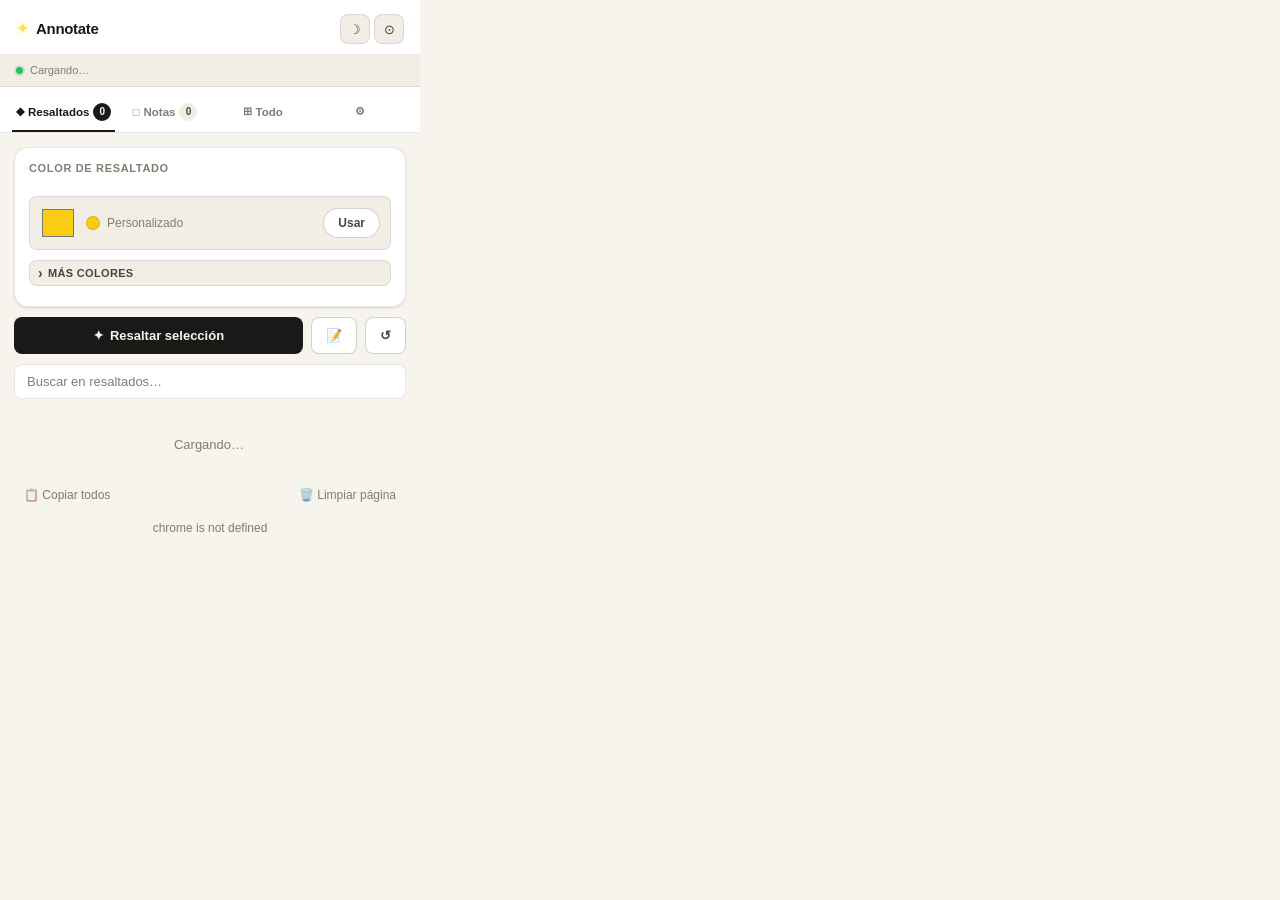
==== commit 84598c3b: "Versió 10" ====
--- a/src/popup.html
+++ b/src/popup.html
@@ -65,6 +65,15 @@
           </div>
           <button id="btn-use-custom" class="pill-btn">Usar</button>
         </div>
+
+        <!-- Sección Más colores (colapsable) -->
+        <button id="btn-more-colors" class="more-colors-toggle" aria-expanded="false">
+          <span class="more-colors-toggle__icon">›</span>
+          Más colores
+        </button>
+        <div id="more-colors-panel" class="more-colors-panel" hidden>
+          <!-- grupos se renderizan con JS -->
+        </div>
       </div>
 
       <!-- Actions -->
--- a/src/styles.css
+++ b/src/styles.css
@@ -1,197 +1,321 @@
-/* ── Annotate — Content Script Styles ──────────────────────────────────── */
+/* ═══════════════════════════════════════════════════════════════════════════
+   Annotate — Content Script Styles
+   Inyectado en todas las páginas. No afecta al popup.
+═══════════════════════════════════════════════════════════════════════════ */
 
 :root {
-  --ph-yellow:  #facc15;
-  --ph-green:   #bbf7d0;
-  --ph-blue:    #bfdbfe;
-  --ph-pink:    #fbcfe8;
-  --ph-orange:  #fed7aa;
-  --ph-purple:  #ddd6fe;
-  --ph-teal:    #99f6e4;
-  --ph-red:     #fca5a5;
-  --ph-gray:    #d4d4d8;
-}
-
-/* ── Highlight marks ────────────────────────────────────────────────────── */
+  --ph-yellow:  #fde047;
+  --ph-green:   #4ade80;
+  --ph-blue:    #60a5fa;
+  --ph-pink:    #f472b6;
+  --ph-orange:  #fb923c;
+  --ph-purple:  #c084fc;
+  --ph-teal:    #2dd4bf;
+  --ph-red:     #f87171;
+  --ph-gray:    #94a3b8;
+}
+
+/* ── Resaltados de texto ────────────────────────────────────────────────── */
 .ph-highlight {
   color: inherit !important;
-  padding: 0.07em 0.05em;
-  border-radius: 0.2em;
+  padding: 0.06em 0.08em;
+  border-radius: 0.18em;
   cursor: text;
-  transition: outline 120ms ease;
-}
-
+  transition: outline 100ms ease;
+}
 .ph-highlight:hover {
-  outline: 2px solid rgba(31, 29, 26, 0.25);
+  outline: 2px solid rgba(0,0,0,0.3);
   outline-offset: 1px;
 }
 
-.ph-highlight--yellow  { background: var(--ph-yellow);  box-shadow: inset 0 -2px 0 rgba(133,77,14,0.22); }
-.ph-highlight--green   { background: var(--ph-green);   }
-.ph-highlight--blue    { background: var(--ph-blue);    }
-.ph-highlight--pink    { background: var(--ph-pink);    }
-.ph-highlight--orange  { background: var(--ph-orange);  }
-.ph-highlight--purple  { background: var(--ph-purple);  }
-.ph-highlight--teal    { background: var(--ph-teal);    }
-.ph-highlight--red     { background: var(--ph-red);     }
-.ph-highlight--gray    { background: var(--ph-gray);    }
-.ph-highlight--custom  { background: var(--ph-custom-highlight, var(--ph-yellow)); }
-
-/* ── Notes layer ────────────────────────────────────────────────────────── */
+.ph-highlight--yellow { background: #fde047; }
+.ph-highlight--green  { background: #4ade80; }
+.ph-highlight--blue   { background: #60a5fa; }
+.ph-highlight--pink   { background: #f472b6; }
+.ph-highlight--orange { background: #fb923c; }
+.ph-highlight--purple { background: #c084fc; }
+.ph-highlight--teal   { background: #2dd4bf; }
+.ph-highlight--red    { background: #f87171; }
+.ph-highlight--gray   { background: #94a3b8; }
+.ph-highlight--custom { background: var(--ph-custom-highlight, #fde047); }
+
+/* ═══════════════════════════════════════════════════════════════════════════
+   POST-IT NOTES
+═══════════════════════════════════════════════════════════════════════════ */
+
+/* Capa contenedora */
 .ph-note-layer {
   position: absolute;
-  top: 0;
-  left: 0;
+  top: 0; left: 0;
   z-index: 2147483000;
   pointer-events: none;
 }
 
+/* ── La nota ────────────────────────────────────────────────────────────── */
 .ph-note {
   position: absolute;
-  display: grid;
-  grid-template-rows: auto auto 1fr;
-  min-width: 230px;
+  display: flex;
+  flex-direction: column;
+  min-width: 220px;
   min-height: 150px;
-  border-radius: 20px;
-  box-shadow: 0 8px 24px rgba(0,0,0,0.12), 0 2px 6px rgba(0,0,0,0.08);
+  border-radius: 3px 14px 14px 14px;
+  box-shadow:
+    0 1px 3px rgba(0,0,0,0.18),
+    0 6px 20px rgba(0,0,0,0.14),
+    0 1px 0 rgba(255,255,255,0.6) inset;
   pointer-events: auto;
   resize: both;
   overflow: hidden;
-  transition: transform 160ms cubic-bezier(.22,.68,0,1.2), opacity 160ms ease, box-shadow 200ms ease;
-  font-family: -apple-system, "Segoe UI", sans-serif;
+  font-family: -apple-system, "Segoe UI", "Helvetica Neue", sans-serif;
+  font-size: 13px;
+  transition: box-shadow 180ms ease, opacity 180ms ease, transform 180ms cubic-bezier(.22,.68,0,1.2);
+  /* Colores — se sobreescribe con la clase o con --ph-note-bg */
 }
 
 .ph-note:hover {
-  box-shadow: 0 16px 40px rgba(0,0,0,0.18), 0 4px 10px rgba(0,0,0,0.1);
+  box-shadow:
+    0 2px 6px rgba(0,0,0,0.2),
+    0 12px 32px rgba(0,0,0,0.18),
+    0 1px 0 rgba(255,255,255,0.65) inset;
   z-index: 2147483001;
 }
 
-.ph-note.is-removing {
-  opacity: 0;
-  transform: scale(0.9) translateY(8px);
+/* Animación de entrada */
+.ph-note {
+  animation: ph-note-in 200ms cubic-bezier(.22,.68,0,1.2) both;
+}
+@keyframes ph-note-in {
+  from { opacity:0; transform: scale(0.88) translateY(10px); }
+  to   { opacity:1; transform: scale(1)    translateY(0);    }
+}
+
+/* Eliminando */
+.ph-note--removing {
+  opacity: 0 !important;
+  transform: scale(0.88) translateY(8px) !important;
   pointer-events: none;
-}
-
-.ph-note.is-minimized .ph-note__palette,
-.ph-note.is-minimized .ph-note__body { display: none; }
-
-/* Note colors */
-.ph-note--yellow { background: #fef9c3; }
-.ph-note--pink   { background: #fce7f3; }
-.ph-note--blue   { background: #dbeafe; }
-.ph-note--green  { background: #dcfce7; }
-.ph-note--orange { background: #ffedd5; }
-.ph-note--purple { background: #ede9fe; }
-
-/* Note swatches */
-.note-color-option--yellow, .ph-note__swatch--yellow { background: #fef9c3; }
-.note-color-option--pink,   .ph-note__swatch--pink   { background: #fce7f3; }
-.note-color-option--blue,   .ph-note__swatch--blue   { background: #dbeafe; }
-.note-color-option--green,  .ph-note__swatch--green  { background: #dcfce7; }
-.note-color-option--orange, .ph-note__swatch--orange { background: #ffedd5; }
-.note-color-option--purple, .ph-note__swatch--purple { background: #ede9fe; }
-
-/* Note header */
-.ph-note__header {
+  transition: opacity 200ms ease, transform 200ms ease !important;
+}
+
+/* Minimizado — solo muestra la barra */
+.ph-note--minimized { overflow: hidden; resize: horizontal; }
+.ph-note--minimized .ph-note__colors,
+.ph-note--minimized .ph-note__body { display: none; }
+
+/* Arrastando */
+.ph-note--dragging {
+  box-shadow: 0 16px 48px rgba(0,0,0,0.28), 0 4px 12px rgba(0,0,0,0.2);
+  cursor: grabbing !important;
+  user-select: none;
+}
+
+/* ── Colores predefinidos — saturados para que se vean en fondos claros ── */
+.ph-note--yellow { background: #fef08a; }   /* amarillo intenso */
+.ph-note--pink   { background: #f9a8d4; }   /* rosa fuerte      */
+.ph-note--blue   { background: #93c5fd; }   /* azul cielo       */
+.ph-note--green  { background: #86efac; }   /* verde menta      */
+.ph-note--orange { background: #fdba74; }   /* naranja cálido   */
+.ph-note--purple { background: #d8b4fe; }   /* lila             */
+.ph-note--custom { background: var(--ph-note-bg, #fef08a); }
+
+/* ── Barra superior (drag + título + botones) ───────────────────────────── */
+.ph-note__bar {
   display: flex;
   align-items: center;
-  justify-content: space-between;
-  gap: 8px;
-  padding: 10px 12px 6px;
+  gap: 6px;
+  padding: 0 8px;
+  height: 38px;
+  min-height: 38px;
+  flex-shrink: 0;
   cursor: grab;
+  background: rgba(0,0,0,0.08);
+  border-bottom: 1px solid rgba(0,0,0,0.1);
   user-select: none;
 }
 
-.ph-note__header:active { cursor: grabbing; }
-
-.ph-note__header-main {
-  display: flex;
-  align-items: center;
-  gap: 8px;
-  min-width: 0;
-  flex: 1;
-}
-
-.ph-note__drag {
-  flex-shrink: 0;
-  font-size: 10px;
-  font-weight: 700;
-  letter-spacing: 0.08em;
-  text-transform: uppercase;
-  color: rgba(31,29,26,0.45);
-  background: rgba(255,255,255,0.5);
-  padding: 3px 8px;
-  border-radius: 999px;
-}
-
+.ph-note__bar:active { cursor: grabbing; }
+
+/* Icono de puntos de agarre */
+.ph-note__grip {
+  font-size: 13px;
+  line-height: 1;
+  color: rgba(0,0,0,0.35);
+  letter-spacing: -2px;
+  flex-shrink: 0;
+  pointer-events: none;
+}
+
+/* Input de título — ocupa el espacio central */
 .ph-note__title {
   flex: 1;
   min-width: 0;
+  height: 26px;
   border: 0;
-  background: rgba(255,255,255,0.35);
-  border-radius: 8px;
-  color: #1f1d1a;
-  font: 600 13px/1 inherit;
-  padding: 5px 9px;
+  border-radius: 6px;
+  background: rgba(255,255,255,0.45);
+  color: rgba(0,0,0,0.8);
+  font: 600 12px/1 inherit;
+  padding: 0 8px;
   outline: none;
-}
-
-.ph-note__title:focus { background: rgba(255,255,255,0.6); }
-.ph-note__title::placeholder { color: rgba(31,29,26,0.4); }
-
-.ph-note__actions { display: flex; gap: 4px; }
-
-.ph-note__icon-button {
+  transition: background 150ms;
+  /* No bloquea el drag cuando se hace click en zona vacía */
+  pointer-events: auto;
+}
+
+.ph-note__title:focus {
+  background: rgba(255,255,255,0.78);
+}
+
+.ph-note__title::placeholder {
+  color: rgba(0,0,0,0.3);
+  font-weight: 400;
+}
+
+/* Botones minimizar / eliminar */
+.ph-note__btns {
+  display: flex;
+  gap: 3px;
+  flex-shrink: 0;
+}
+
+.ph-note__btn {
   width: 22px;
   height: 22px;
   border: 0;
   border-radius: 999px;
   background: rgba(255,255,255,0.55);
-  color: rgba(31,29,26,0.75);
+  color: rgba(0,0,0,0.6);
+  font-size: 12px;
+  font-weight: 700;
+  line-height: 1;
   cursor: pointer;
-  font-size: 11px;
   display: flex;
   align-items: center;
   justify-content: center;
-  transition: background 120ms;
-}
-
-.ph-note__icon-button:hover { background: rgba(255,255,255,0.85); }
-
-/* Palette */
-.ph-note__palette {
-  display: flex;
-  gap: 6px;
-  padding: 4px 12px 6px;
-}
-
+  transition: background 120ms, color 120ms;
+}
+
+.ph-note__btn:hover {
+  background: rgba(255,255,255,0.9);
+  color: rgba(0,0,0,0.9);
+}
+
+.ph-note__btn--del:hover {
+  background: #ef4444;
+  color: #fff;
+}
+
+/* ── Paleta de colores ──────────────────────────────────────────────────── */
+.ph-note__colors {
+  display: flex;
+  align-items: center;
+  gap: 5px;
+  padding: 5px 10px;
+  background: rgba(0,0,0,0.05);
+  border-bottom: 1px solid rgba(0,0,0,0.07);
+  flex-shrink: 0;
+}
+
+/* Swatches circulares con colores saturados */
 .ph-note__swatch {
-  width: 13px;
-  height: 13px;
-  border: 0;
+  width: 16px;
+  height: 16px;
+  border: 2px solid rgba(0,0,0,0.0);
   border-radius: 999px;
   cursor: pointer;
-  box-shadow: inset 0 0 0 1px rgba(31,29,26,0.15);
-  transition: transform 120ms;
-}
-
-.ph-note__swatch:hover { transform: scale(1.25); }
-
-/* Body + textarea */
+  flex-shrink: 0;
+  transition: transform 130ms, border-color 130ms, box-shadow 130ms;
+  box-shadow: 0 1px 3px rgba(0,0,0,0.2);
+}
+
+.ph-note__swatch:hover {
+  transform: scale(1.35);
+  border-color: rgba(0,0,0,0.25);
+}
+
+.ph-note__swatch--yellow { background: #fde047; }
+.ph-note__swatch--pink   { background: #f472b6; }
+.ph-note__swatch--blue   { background: #60a5fa; }
+.ph-note__swatch--green  { background: #4ade80; }
+.ph-note__swatch--orange { background: #fb923c; }
+.ph-note__swatch--purple { background: #c084fc; }
+
+/* Separador visual entre swatches y rueda */
+.ph-note__sep {
+  width: 1px;
+  height: 14px;
+  background: rgba(0,0,0,0.2);
+  margin: 0 2px;
+  flex-shrink: 0;
+}
+
+/* Rueda de color personalizado */
+.ph-note__wheel {
+  width: 22px;
+  height: 22px;
+  border: 2px solid rgba(0,0,0,0.15);
+  border-radius: 999px;
+  padding: 0;
+  cursor: pointer;
+  background: transparent;
+  flex-shrink: 0;
+  overflow: hidden;
+  transition: transform 130ms;
+  box-shadow: 0 1px 3px rgba(0,0,0,0.2);
+}
+
+.ph-note__wheel:hover { transform: scale(1.3); }
+.ph-note__wheel::-webkit-color-swatch-wrapper { padding: 0; border-radius: 999px; }
+.ph-note__wheel::-webkit-color-swatch         { border: none; border-radius: 999px; }
+
+/* ── Área de texto ──────────────────────────────────────────────────────── */
 .ph-note__body {
-  display: block;
+  flex: 1;
+  width: 100%;
   min-height: 0;
-  padding: 4px 12px 12px;
-}
-
-.ph-note__textarea {
-  width: 100%;
-  height: 100%;
-  min-height: 80px;
   border: 0;
   resize: none;
   background: transparent;
-  color: #1f1d1a;
-  font: 13px/1.5 inherit;
+  color: rgba(0,0,0,0.82);
+  font: 13px/1.55 inherit;
+  padding: 10px 12px 12px;
   outline: none;
-}
+  box-sizing: border-box;
+}
+
+.ph-note__body::placeholder {
+  color: rgba(0,0,0,0.28);
+}
+
+/* ── Botón flotante de eliminar resaltado (hover) ─────────────────────── */
+.ph-delete-tooltip {
+  position: absolute;
+  z-index: 2147483647;
+  display: none;
+  align-items: center;
+  gap: 4px;
+  padding: 4px 10px 4px 8px;
+  background: #1e1e1e;
+  color: #fff;
+  font: 600 11px/1 -apple-system, "Segoe UI", Arial, sans-serif;
+  border: none;
+  border-radius: 6px;
+  cursor: pointer;
+  box-shadow: 0 2px 8px rgba(0,0,0,0.35), 0 0 0 1px rgba(255,255,255,0.08);
+  white-space: nowrap;
+  pointer-events: auto;
+  transition: background 120ms, transform 100ms;
+  transform-origin: bottom left;
+  letter-spacing: 0.01em;
+  user-select: none;
+}
+
+.ph-delete-tooltip:hover {
+  background: #c0392b;
+  transform: scale(1.06);
+}
+
+.ph-delete-tooltip span {
+  font-size: 10px;
+  opacity: 0.75;
+}
--- a/src/popup.css
+++ b/src/popup.css
@@ -22,15 +22,15 @@
   --radius-lg:    20px;
   --font:         -apple-system, "Segoe UI", "Helvetica Neue", sans-serif;
   /* Highlight colors */
-  --c-yellow:  #facc15;
-  --c-green:   #22c55e;
-  --c-blue:    #3b82f6;
-  --c-pink:    #ec4899;
-  --c-orange:  #f97316;
-  --c-purple:  #a855f7;
-  --c-teal:    #14b8a6;
-  --c-red:     #ef4444;
-  --c-gray:    #9ca3af;
+  --c-yellow:  #fde047;
+  --c-green:   #4ade80;
+  --c-blue:    #60a5fa;
+  --c-pink:    #f472b6;
+  --c-orange:  #fb923c;
+  --c-purple:  #c084fc;
+  --c-teal:    #2dd4bf;
+  --c-red:     #f87171;
+  --c-gray:    #94a3b8;
   /* Note bg colors */
   --n-yellow: #fef9c3;
   --n-pink:   #fce7f3;
@@ -291,6 +291,93 @@
 .color-cell--red    .color-cell__swatch { background: var(--c-red);    }
 .color-cell--gray   .color-cell__swatch { background: var(--c-gray);   }
 
+/* ── Más colores — toggle button ────────────────────────────────────────── */
+.more-colors-toggle {
+  display: flex;
+  align-items: center;
+  gap: 5px;
+  margin-top: 10px;
+  padding: 5px 8px;
+  width: 100%;
+  border: 1px solid var(--border);
+  border-radius: var(--radius-sm);
+  background: var(--surface-2);
+  color: var(--ink-2);
+  font: 600 11px/1 var(--font);
+  cursor: pointer;
+  letter-spacing: 0.03em;
+  text-transform: uppercase;
+  transition: background 150ms, color 150ms;
+}
+
+.more-colors-toggle:hover { background: var(--surface); color: var(--ink); }
+
+.more-colors-toggle__icon {
+  font-size: 14px;
+  line-height: 1;
+  transition: transform 200ms;
+  display: inline-block;
+}
+
+.more-colors-toggle.is-open .more-colors-toggle__icon { transform: rotate(90deg); }
+
+/* ── Más colores — panel ────────────────────────────────────────────────── */
+.more-colors-panel {
+  margin-top: 8px;
+  display: flex;
+  flex-direction: column;
+  gap: 10px;
+  animation: fadeSlideDown 180ms ease;
+}
+
+@keyframes fadeSlideDown {
+  from { opacity: 0; transform: translateY(-6px); }
+  to   { opacity: 1; transform: translateY(0); }
+}
+
+.extra-color-group { display: flex; flex-direction: column; gap: 5px; }
+
+.extra-color-group__label {
+  font: 600 10px/1 var(--font);
+  text-transform: uppercase;
+  letter-spacing: 0.06em;
+  color: var(--ink-3);
+}
+
+.extra-color-row {
+  display: flex;
+  flex-wrap: wrap;
+  gap: 5px;
+}
+
+/* Cada swatch es un círculo de color puro, sin etiqueta */
+.extra-swatch {
+  width: 22px;
+  height: 22px;
+  border-radius: 50%;
+  border: 2px solid transparent;
+  background: var(--ex-color, #ccc);
+  cursor: pointer;
+  transition: transform 120ms, border-color 120ms, box-shadow 120ms;
+  outline: none;
+  flex-shrink: 0;
+  box-shadow: 0 1px 3px rgba(0,0,0,0.18);
+  position: relative;
+}
+
+.extra-swatch:hover {
+  transform: scale(1.3);
+  border-color: rgba(0,0,0,0.25);
+  box-shadow: 0 2px 8px rgba(0,0,0,0.25);
+  z-index: 1;
+}
+
+.extra-swatch.is-active {
+  border-color: var(--ink);
+  box-shadow: 0 0 0 3px var(--surface), 0 0 0 5px var(--ink);
+  transform: scale(1.15);
+}
+
 /* ── Custom color row ───────────────────────────────────────────────────── */
 .custom-color-row {
   display: flex;
@@ -348,12 +435,12 @@
 .note-swatch:hover { transform: scale(1.15); }
 .note-swatch.is-active { border-color: var(--ink); }
 
-.note-swatch--yellow { background: var(--n-yellow); }
-.note-swatch--pink   { background: var(--n-pink);   }
-.note-swatch--blue   { background: var(--n-blue);   }
-.note-swatch--green  { background: var(--n-green);  }
-.note-swatch--orange { background: var(--n-orange); }
-.note-swatch--purple { background: var(--n-purple); }
+.note-swatch--yellow { background: #fde047; }
+.note-swatch--pink   { background: #f472b6; }
+.note-swatch--blue   { background: #60a5fa; }
+.note-swatch--green  { background: #4ade80; }
+.note-swatch--orange { background: #fb923c; }
+.note-swatch--purple { background: #c084fc; }
 
 /* ── Action rows ────────────────────────────────────────────────────────── */
 .action-row {
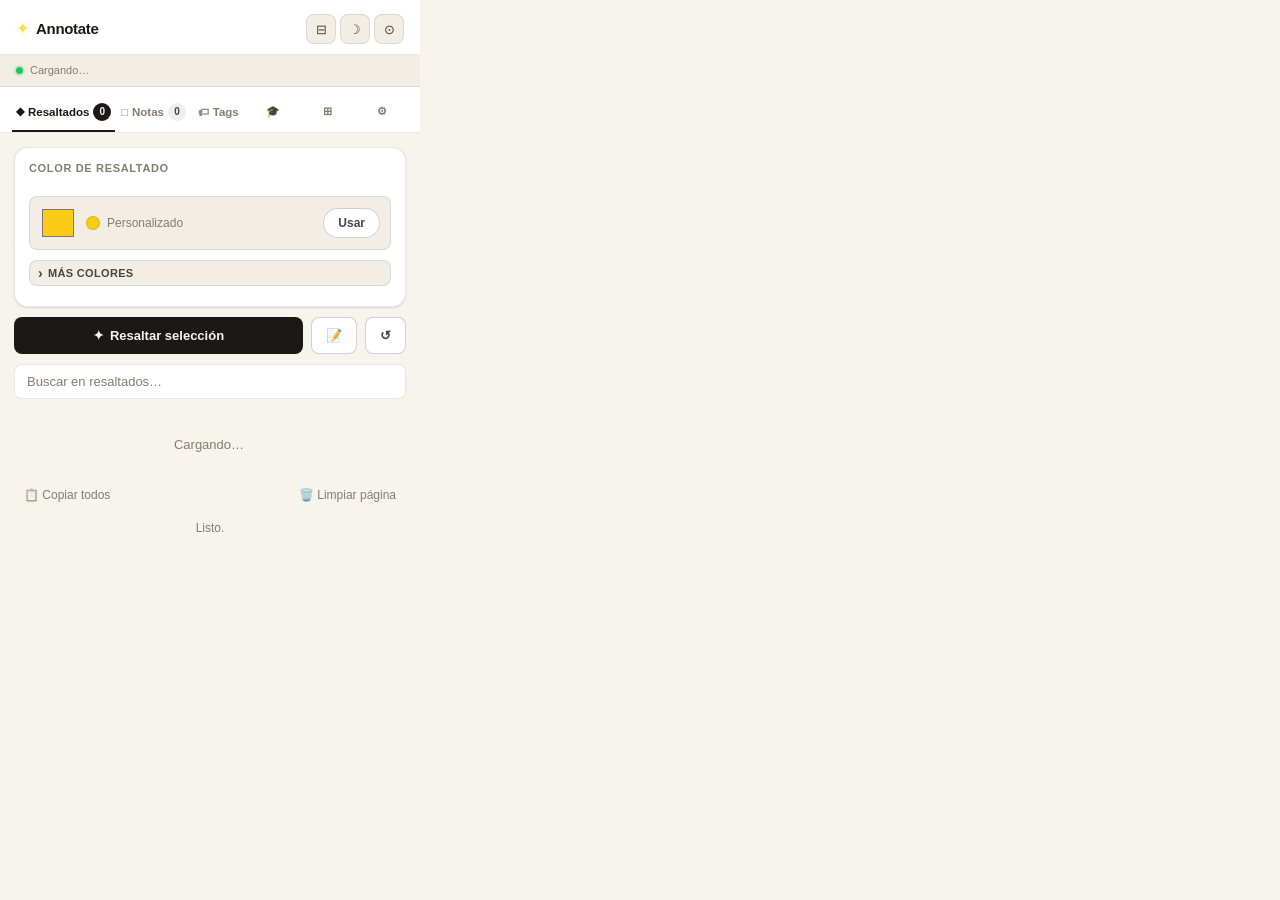
==== commit 9c215964: "Versió 11" ====
--- a/src/popup.html
+++ b/src/popup.html
@@ -16,6 +16,7 @@
       <span class="app-header__name">Annotate</span>
     </div>
     <div class="app-header__controls">
+      <button id="btn-sidebar" class="icon-btn" title="Panel lateral en página" aria-label="Abrir panel lateral">⊟</button>
       <button id="btn-dark-mode" class="icon-btn" title="Modo oscuro" aria-label="Alternar modo oscuro">☽</button>
       <button id="btn-reading-mode" class="icon-btn" title="Modo lectura" aria-label="Modo lectura">⊙</button>
     </div>
@@ -37,8 +38,14 @@
       <span class="tab-btn__icon">□</span> Notas
       <span id="note-count-badge" class="tab-badge tab-badge--soft">0</span>
     </button>
+    <button class="tab-btn" data-tab="organize">
+      <span class="tab-btn__icon">🏷</span> Tags
+    </button>
+    <button class="tab-btn" data-tab="study">
+      <span class="tab-btn__icon">🎓</span>
+    </button>
     <button class="tab-btn" data-tab="dashboard">
-      <span class="tab-btn__icon">⊞</span> Todo
+      <span class="tab-btn__icon">⊞</span>
     </button>
     <button class="tab-btn" data-tab="settings">
       <span class="tab-btn__icon">⚙</span>
@@ -136,6 +143,125 @@
     </section>
 
     <!-- ═══════════════════════════════════════════════════════════════════ -->
+    <!-- TAB: ORGANIZE (tags & folders)                                       -->
+    <!-- ═══════════════════════════════════════════════════════════════════ -->
+    <section id="tab-organize" class="tab-pane">
+
+      <!-- Tag manager -->
+      <div class="section-card">
+        <p class="section-label">Carpetas / Etiquetas</p>
+        <div class="tag-input-row">
+          <input id="tag-input" type="text" placeholder="Nueva etiqueta… ej. IA, tesis, ideas" class="search-input" maxlength="32" />
+          <button id="btn-add-tag" class="pill-btn">+ Añadir</button>
+        </div>
+        <div id="tag-cloud" class="tag-cloud"></div>
+      </div>
+
+      <!-- Highlights with tag management -->
+      <div class="section-card">
+        <p class="section-label">Resaltados por etiqueta</p>
+        <div class="search-wrap">
+          <input id="org-search" type="search" placeholder="Buscar…" class="search-input" />
+        </div>
+        <div id="org-filter-chips" class="filter-chips" style="margin-bottom:8px;"></div>
+        <div id="org-hl-list" class="item-list">
+          <p class="empty-state">Cargando…</p>
+        </div>
+      </div>
+
+      <p id="org-status" class="status-line"></p>
+    </section>
+
+    <!-- ═══════════════════════════════════════════════════════════════════ -->
+    <!-- TAB: STUDY (flashcards + export)                                     -->
+    <!-- ═══════════════════════════════════════════════════════════════════ -->
+    <section id="tab-study" class="tab-pane">
+
+      <!-- Export section -->
+      <div class="section-card">
+        <p class="section-label">Exportar página actual</p>
+        <div class="export-grid">
+          <button id="btn-export-md"  class="export-card">
+            <span class="export-card__icon">Md</span>
+            <span class="export-card__label">Markdown</span>
+          </button>
+          <button id="btn-export-txt" class="export-card">
+            <span class="export-card__icon">Txt</span>
+            <span class="export-card__label">Texto</span>
+          </button>
+          <button id="btn-export-json-page" class="export-card">
+            <span class="export-card__icon">{}</span>
+            <span class="export-card__label">JSON</span>
+          </button>
+          <button id="btn-export-all-md" class="export-card">
+            <span class="export-card__icon">⊞</span>
+            <span class="export-card__label">Todo MD</span>
+          </button>
+        </div>
+        <p id="export-status" class="status-line" style="margin-top:6px;"></p>
+      </div>
+
+      <!-- Flashcard section -->
+      <div class="section-card">
+        <p class="section-label">Modo estudio — Flashcards</p>
+
+        <!-- Config view -->
+        <div id="fc-config" class="">
+          <div class="fc-config-row">
+            <label class="fc-field-label">Color/categoría</label>
+            <select id="fc-color-filter" class="fc-select">
+              <option value="all">Todos los colores</option>
+              <option value="green">🟢 Idea clave</option>
+              <option value="blue">🔵 Info</option>
+              <option value="purple">🟣 Duda</option>
+              <option value="orange">🟠 Repasar</option>
+              <option value="red">🔴 Importante</option>
+              <option value="yellow">🟡 Amarillo</option>
+            </select>
+          </div>
+          <div class="fc-config-row">
+            <label class="fc-field-label">Modo</label>
+            <select id="fc-mode" class="fc-select">
+              <option value="recall">Recordar (ver texto oculto)</option>
+              <option value="qa">Pregunta → Respuesta (usa comentario)</option>
+            </select>
+          </div>
+          <button id="btn-start-fc" class="primary-btn" style="width:100%;margin-top:10px;">
+            🎓 Empezar flashcards
+          </button>
+          <p id="fc-status" class="status-line" style="margin-top:6px;"></p>
+        </div>
+
+        <!-- Active flashcard view -->
+        <div id="fc-active" hidden>
+          <div class="fc-progress-row">
+            <span id="fc-progress-text" class="fc-progress-text">1 / 1</span>
+            <div class="fc-progress-bar"><div id="fc-progress-fill" class="fc-progress-fill" style="width:0%"></div></div>
+          </div>
+
+          <div id="fc-card" class="fc-card">
+            <div id="fc-card-front" class="fc-card__face fc-card__front">
+              <p class="fc-card__label" id="fc-front-label">Fragmento</p>
+              <p class="fc-card__text" id="fc-front-text"></p>
+            </div>
+            <div id="fc-card-back" class="fc-card__face fc-card__back" hidden>
+              <p class="fc-card__label">Respuesta</p>
+              <p class="fc-card__text" id="fc-back-text"></p>
+            </div>
+          </div>
+
+          <div class="fc-btn-row">
+            <button id="fc-btn-flip" class="primary-btn" style="flex:2;">Voltear ↩</button>
+            <button id="fc-btn-prev" class="secondary-btn" style="flex:1;">‹</button>
+            <button id="fc-btn-next" class="secondary-btn" style="flex:1;">›</button>
+          </div>
+          <button id="fc-btn-stop" class="ghost-btn" style="width:100%;margin-top:6px;">✕ Terminar</button>
+        </div>
+      </div>
+
+    </section>
+
+    <!-- ═══════════════════════════════════════════════════════════════════ -->
     <!-- TAB: DASHBOARD (all data)                                            -->
     <!-- ═══════════════════════════════════════════════════════════════════ -->
     <section id="tab-dashboard" class="tab-pane">
@@ -220,6 +346,22 @@
     </div>
   </div>
 
+  <!-- ── Tag editor modal ─────────────────────────────────────────────── -->
+  <div id="tag-modal" class="modal-backdrop" hidden>
+    <div class="modal-card">
+      <p class="modal-message">Editar etiquetas del resaltado</p>
+      <p id="tag-modal-text" class="hl-row__comment" style="margin-bottom:8px;"></p>
+      <div class="tag-input-row">
+        <input id="tag-modal-input" type="text" placeholder="Nueva etiqueta…" class="comment-textarea" style="height:38px;resize:none;padding:8px 12px;" maxlength="32" />
+        <button id="tag-modal-add" class="primary-btn" style="white-space:nowrap;">+ Añadir</button>
+      </div>
+      <div id="tag-modal-chips" class="tag-cloud" style="margin-top:8px;"></div>
+      <div class="modal-actions">
+        <button id="tag-modal-close" class="secondary-btn">Cerrar</button>
+      </div>
+    </div>
+  </div>
+
   <script src="./types.js"></script>
   <script src="./storage.js"></script>
   <script src="./popup.js"></script>
--- a/src/popup.css
+++ b/src/popup.css
@@ -852,3 +852,227 @@
   font-size: 13px;
   color: var(--ink-2);
 }
+
+/* ═══════════════════════════════════════════════════════════════════════════
+   NEW FEATURES — Tags, Export, Flashcards
+═══════════════════════════════════════════════════════════════════════════ */
+
+/* ── Tag input row ──────────────────────────────────────────────────────── */
+.tag-input-row {
+  display: flex;
+  gap: 8px;
+  align-items: center;
+  margin-bottom: 10px;
+}
+
+/* ── Tag cloud (management view) ────────────────────────────────────────── */
+.tag-cloud {
+  display: flex;
+  gap: 6px;
+  flex-wrap: wrap;
+}
+
+.tag-chip--manage {
+  display: inline-flex;
+  align-items: center;
+  gap: 4px;
+  padding: 3px 8px 3px 10px;
+  border: 1.5px solid var(--border);
+  border-radius: 999px;
+  background: var(--surface-2);
+  color: var(--ink-2);
+  font-size: 11.5px;
+  font-weight: 500;
+  cursor: pointer;
+  transition: all 150ms;
+}
+
+.tag-chip--manage:hover { border-color: var(--border-strong); color: var(--ink); }
+
+.tag-chip--manage.is-active {
+  background: var(--ink);
+  color: var(--bg);
+  border-color: var(--ink);
+}
+
+.tag-chip__label { cursor: pointer; }
+
+.tag-chip__del {
+  width: 14px;
+  height: 14px;
+  border: none;
+  background: transparent;
+  color: inherit;
+  font-size: 10px;
+  cursor: pointer;
+  display: flex;
+  align-items: center;
+  justify-content: center;
+  border-radius: 999px;
+  opacity: 0.6;
+  line-height: 1;
+  padding: 0;
+  flex-shrink: 0;
+  transition: opacity 150ms;
+}
+
+.tag-chip__del:hover { opacity: 1; }
+
+/* ── Export grid ────────────────────────────────────────────────────────── */
+.export-grid {
+  display: grid;
+  grid-template-columns: repeat(4, 1fr);
+  gap: 6px;
+}
+
+.export-card {
+  display: flex;
+  flex-direction: column;
+  align-items: center;
+  gap: 5px;
+  padding: 10px 6px;
+  border: 1.5px solid var(--border);
+  border-radius: var(--radius-sm);
+  background: var(--surface-2);
+  color: var(--ink-2);
+  cursor: pointer;
+  transition: all 150ms;
+  font-family: var(--font);
+}
+
+.export-card:hover {
+  border-color: var(--border-strong);
+  background: var(--surface);
+  color: var(--ink);
+  box-shadow: var(--shadow-sm);
+  transform: translateY(-1px);
+}
+
+.export-card__icon {
+  font-size: 13px;
+  font-weight: 800;
+  letter-spacing: -0.02em;
+  color: var(--ink);
+  font-family: monospace;
+}
+
+.export-card__label {
+  font-size: 10px;
+  font-weight: 600;
+  text-transform: uppercase;
+  letter-spacing: 0.05em;
+  color: var(--ink-3);
+}
+
+/* ── Flashcard config ───────────────────────────────────────────────────── */
+.fc-config-row {
+  display: flex;
+  align-items: center;
+  gap: 10px;
+  margin-bottom: 8px;
+}
+
+.fc-field-label {
+  font-size: 11px;
+  font-weight: 700;
+  color: var(--ink-3);
+  text-transform: uppercase;
+  letter-spacing: 0.05em;
+  white-space: nowrap;
+  width: 80px;
+  flex-shrink: 0;
+}
+
+.fc-select {
+  flex: 1;
+  padding: 7px 10px;
+  border: 1.5px solid var(--border);
+  border-radius: var(--radius-sm);
+  background: var(--surface-2);
+  color: var(--ink);
+  font: 12px var(--font);
+  outline: none;
+  cursor: pointer;
+  transition: border-color 150ms;
+}
+
+.fc-select:focus { border-color: var(--ink); }
+
+/* ── Flashcard active ───────────────────────────────────────────────────── */
+.fc-progress-row {
+  display: flex;
+  align-items: center;
+  gap: 10px;
+}
+
+.fc-progress-text {
+  font-size: 11px;
+  font-weight: 700;
+  color: var(--ink-3);
+  white-space: nowrap;
+}
+
+.fc-progress-bar {
+  flex: 1;
+  height: 4px;
+  border-radius: 999px;
+  background: var(--border);
+  overflow: hidden;
+}
+
+.fc-progress-fill {
+  height: 100%;
+  border-radius: 999px;
+  background: var(--ink);
+  transition: width 300ms ease;
+}
+
+.fc-card {
+  min-height: 130px;
+  background: var(--surface);
+  border: 1.5px solid var(--border);
+  border-radius: var(--radius-md);
+  padding: 20px 16px;
+  display: flex;
+  flex-direction: column;
+  align-items: center;
+  justify-content: center;
+  text-align: center;
+  gap: 10px;
+  box-shadow: var(--shadow-sm);
+  animation: fc-card-in 240ms cubic-bezier(.22,.68,0,1.2) both;
+}
+
+@keyframes fc-card-in {
+  from { opacity: 0; transform: translateY(8px) scale(0.96); }
+  to   { opacity: 1; transform: translateY(0)   scale(1);    }
+}
+
+.fc-card__face { display: flex; flex-direction: column; gap: 8px; align-items: center; width: 100%; }
+
+.fc-card__label {
+  font-size: 10px;
+  font-weight: 700;
+  letter-spacing: 0.08em;
+  text-transform: uppercase;
+  color: var(--ink-3);
+}
+
+.fc-card__text {
+  font-size: 14px;
+  line-height: 1.5;
+  color: var(--ink);
+  font-weight: 500;
+}
+
+.fc-card__back .fc-card__text {
+  color: var(--ink);
+  border-top: 1px solid var(--border);
+  padding-top: 10px;
+  width: 100%;
+}
+
+.fc-btn-row {
+  display: flex;
+  gap: 6px;
+}
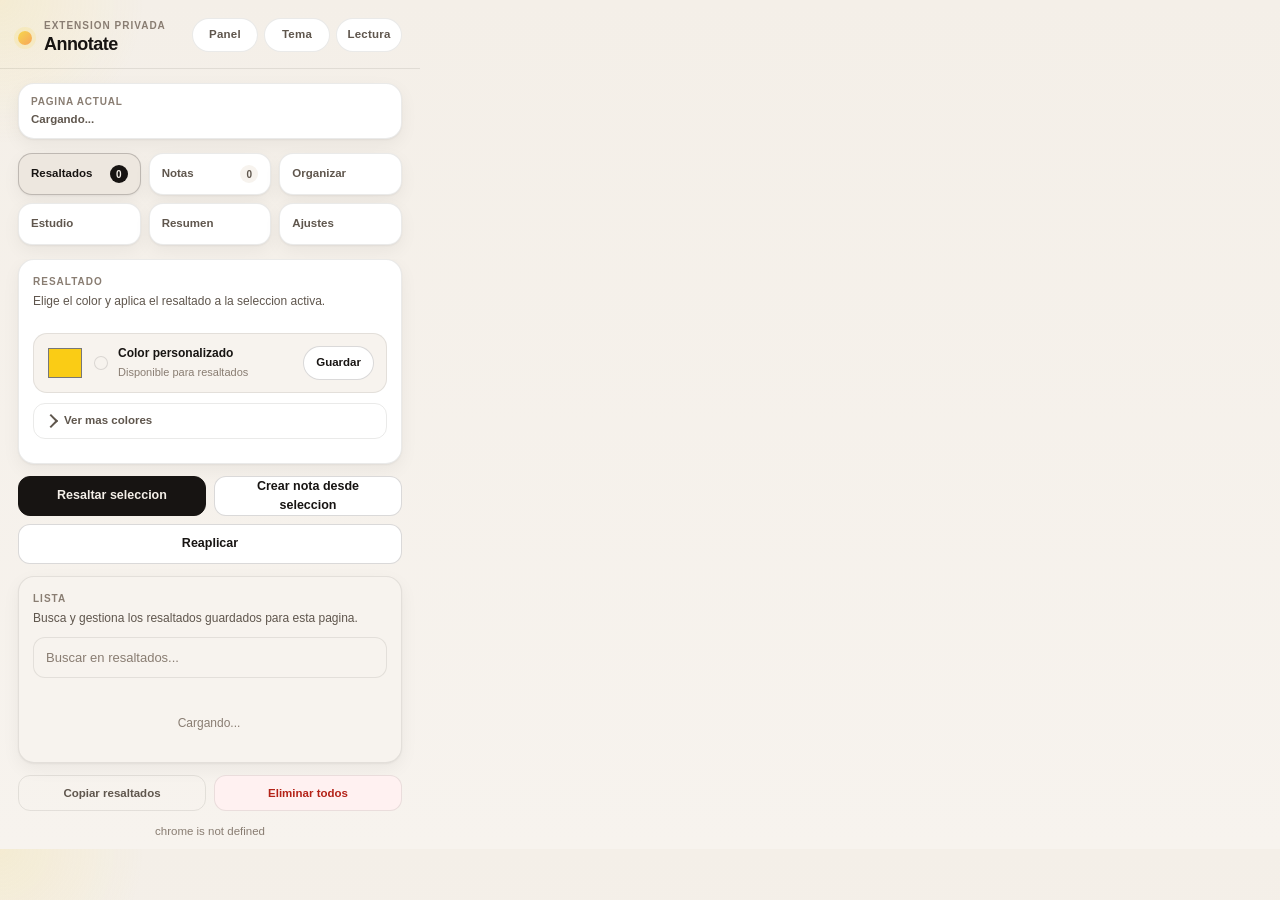
==== commit 6a73ffd7: "Versió 15" ====
--- a/src/popup.html
+++ b/src/popup.html
@@ -8,235 +8,255 @@
   <link rel="stylesheet" href="./popup.css" />
 </head>
 <body class="popup-shell">
-
-  <!-- ── Header ─────────────────────────────────────────────────────────── -->
   <header class="app-header">
     <div class="app-header__brand">
-      <span class="app-header__logo">✦</span>
-      <span class="app-header__name">Annotate</span>
+      <span class="app-header__mark" aria-hidden="true"></span>
+      <div class="app-header__brand-copy">
+        <p class="app-header__eyebrow">Extension privada</p>
+        <h1 class="app-header__name">Annotate</h1>
+      </div>
     </div>
+
     <div class="app-header__controls">
-      <button id="btn-sidebar" class="icon-btn" title="Panel lateral en página" aria-label="Abrir panel lateral">⊟</button>
-      <button id="btn-dark-mode" class="icon-btn" title="Modo oscuro" aria-label="Alternar modo oscuro">☽</button>
-      <button id="btn-reading-mode" class="icon-btn" title="Modo lectura" aria-label="Modo lectura">⊙</button>
+      <button id="btn-sidebar" class="toolbar-btn" type="button" title="Abrir panel lateral">
+        Panel
+      </button>
+      <button id="btn-dark-mode" class="toolbar-btn" type="button" title="Cambiar tema" aria-pressed="false">
+        Tema
+      </button>
+      <button id="btn-reading-mode" class="toolbar-btn" type="button" title="Alternar visibilidad de notas" aria-pressed="false">
+        Lectura
+      </button>
     </div>
   </header>
 
-  <!-- ── Page context strip ────────────────────────────────────────────── -->
   <div class="page-strip">
-    <span class="page-strip__dot"></span>
-    <span id="page-url" class="page-strip__url">Cargando…</span>
+    <span class="page-strip__label">Pagina actual</span>
+    <span id="page-url" class="page-strip__url">Cargando...</span>
   </div>
 
-  <!-- ── Tab nav ───────────────────────────────────────────────────────── -->
-  <nav class="tab-nav">
-    <button class="tab-btn is-active" data-tab="highlights">
-      <span class="tab-btn__icon">◆</span> Resaltados
+  <nav class="tab-nav" aria-label="Secciones del popup">
+    <button class="tab-btn is-active" data-tab="highlights" type="button">
+      <span class="tab-btn__label">Resaltados</span>
       <span id="hl-count-badge" class="tab-badge">0</span>
     </button>
-    <button class="tab-btn" data-tab="notes">
-      <span class="tab-btn__icon">□</span> Notas
+    <button class="tab-btn" data-tab="notes" type="button">
+      <span class="tab-btn__label">Notas</span>
       <span id="note-count-badge" class="tab-badge tab-badge--soft">0</span>
     </button>
-    <button class="tab-btn" data-tab="organize">
-      <span class="tab-btn__icon">🏷</span> Tags
-    </button>
-    <button class="tab-btn" data-tab="study">
-      <span class="tab-btn__icon">🎓</span>
-    </button>
-    <button class="tab-btn" data-tab="dashboard">
-      <span class="tab-btn__icon">⊞</span>
-    </button>
-    <button class="tab-btn" data-tab="settings">
-      <span class="tab-btn__icon">⚙</span>
+    <button class="tab-btn" data-tab="organize" type="button">
+      <span class="tab-btn__label">Organizar</span>
+    </button>
+    <button class="tab-btn" data-tab="study" type="button">
+      <span class="tab-btn__label">Estudio</span>
+    </button>
+    <button class="tab-btn" data-tab="dashboard" type="button">
+      <span class="tab-btn__label">Resumen</span>
+    </button>
+    <button class="tab-btn" data-tab="settings" type="button">
+      <span class="tab-btn__label">Ajustes</span>
     </button>
   </nav>
 
   <main class="tab-content">
-
-    <!-- ═══════════════════════════════════════════════════════════════════ -->
-    <!-- TAB: HIGHLIGHTS                                                      -->
-    <!-- ═══════════════════════════════════════════════════════════════════ -->
     <section id="tab-highlights" class="tab-pane is-active">
-
-      <!-- Color picker -->
-      <div class="section-card">
-        <p class="section-label">Color de resaltado</p>
+      <div class="section-card">
+        <div class="section-card__header">
+          <div>
+            <p class="section-label">Resaltado</p>
+            <p class="section-help">Elige el color y aplica el resaltado a la seleccion activa.</p>
+          </div>
+        </div>
+
         <div id="color-grid" class="color-grid"></div>
 
         <div class="custom-color-row">
           <input id="custom-color-input" type="color" value="#facc15" class="color-wheel" />
           <div class="custom-color-preview-wrap">
             <span id="custom-color-preview" class="custom-preview-swatch"></span>
-            <span class="custom-label">Personalizado</span>
-          </div>
-          <button id="btn-use-custom" class="pill-btn">Usar</button>
-        </div>
-
-        <!-- Sección Más colores (colapsable) -->
-        <button id="btn-more-colors" class="more-colors-toggle" aria-expanded="false">
-          <span class="more-colors-toggle__icon">›</span>
-          Más colores
+            <div class="custom-color-copy">
+              <span class="custom-label">Color personalizado</span>
+              <span class="custom-caption">Disponible para resaltados</span>
+            </div>
+          </div>
+          <button id="btn-use-custom" class="pill-btn" type="button">Guardar</button>
+        </div>
+
+        <button id="btn-more-colors" class="more-colors-toggle" type="button" aria-expanded="false">
+          <span class="more-colors-toggle__icon" aria-hidden="true"></span>
+          Ver mas colores
         </button>
-        <div id="more-colors-panel" class="more-colors-panel" hidden>
-          <!-- grupos se renderizan con JS -->
-        </div>
-      </div>
-
-      <!-- Actions -->
+        <div id="more-colors-panel" class="more-colors-panel" hidden></div>
+      </div>
+
+      <div class="action-row action-row--stack-mobile">
+        <button id="btn-highlight" class="primary-btn" type="button">Resaltar seleccion</button>
+        <button id="btn-note-from-sel" class="secondary-btn" type="button">Crear nota desde seleccion</button>
+        <button id="btn-restore" class="secondary-btn secondary-btn--compact" type="button">Reaplicar</button>
+      </div>
+
+      <div class="section-card section-card--soft">
+        <div class="section-card__header">
+          <div>
+            <p class="section-label">Lista</p>
+            <p class="section-help">Busca y gestiona los resaltados guardados para esta pagina.</p>
+          </div>
+        </div>
+
+        <div class="search-wrap">
+          <input id="hl-search" type="search" placeholder="Buscar en resaltados..." class="search-input" />
+        </div>
+        <div id="hl-filters" class="filter-chips"></div>
+        <div id="highlight-list" class="item-list">
+          <p class="empty-state">Cargando...</p>
+        </div>
+      </div>
+
+      <div class="danger-row">
+        <button id="btn-copy-highlights" class="ghost-btn" type="button">Copiar resaltados</button>
+        <button id="btn-clear-page" class="ghost-btn ghost-btn--danger" type="button">Eliminar todos</button>
+      </div>
+
+      <p id="hl-status" class="status-line">Listo.</p>
+    </section>
+
+    <section id="tab-notes" class="tab-pane">
+      <div class="section-card">
+        <div class="section-card__header">
+          <div>
+            <p class="section-label">Notas</p>
+            <p class="section-help">Crea notas flotantes y selecciona el color base antes de insertarlas.</p>
+          </div>
+        </div>
+
+        <div id="note-color-grid" class="note-swatch-row"></div>
+      </div>
+
       <div class="action-row">
-        <button id="btn-highlight" class="primary-btn">
-          <span>✦</span> Resaltar selección
-        </button>
-        <button id="btn-note-from-sel" class="secondary-btn" title="Crear nota con el texto seleccionado">
-          📝
-        </button>
-        <button id="btn-restore" class="secondary-btn" title="Reaplicar resaltados">↺</button>
-      </div>
-
-      <!-- Search -->
-      <div class="search-wrap">
-        <input id="hl-search" type="search" placeholder="Buscar en resaltados…" class="search-input" />
-      </div>
-
-      <!-- Filter chips -->
-      <div id="hl-filters" class="filter-chips"></div>
-
-      <!-- List -->
-      <div id="highlight-list" class="item-list">
-        <p class="empty-state">Cargando…</p>
-      </div>
-
-      <!-- Danger zone -->
-      <div class="danger-row">
-        <button id="btn-copy-highlights" class="ghost-btn">📋 Copiar todos</button>
-        <button id="btn-clear-page" class="ghost-btn ghost-btn--danger">🗑️ Limpiar página</button>
-      </div>
-
-      <p id="hl-status" class="status-line">Listo.</p>
-    </section>
-
-    <!-- ═══════════════════════════════════════════════════════════════════ -->
-    <!-- TAB: NOTES                                                           -->
-    <!-- ═══════════════════════════════════════════════════════════════════ -->
-    <section id="tab-notes" class="tab-pane">
-
-      <!-- Note color picker -->
-      <div class="section-card">
-        <p class="section-label">Color de nota</p>
-        <div id="note-color-grid" class="note-swatch-row"></div>
-      </div>
-
-      <div class="action-row">
-        <button id="btn-create-note" class="primary-btn">
-          <span>+</span> Nueva nota
-        </button>
-        <button id="btn-copy-notes" class="secondary-btn" title="Copiar todas las notas">📋</button>
-      </div>
-
-      <!-- Notes list from storage -->
-      <div id="note-list" class="item-list">
-        <p class="empty-state">Cargando…</p>
+        <button id="btn-create-note" class="primary-btn" type="button">Nueva nota</button>
+        <button id="btn-copy-notes" class="secondary-btn" type="button">Copiar notas</button>
+      </div>
+
+      <div class="section-card section-card--soft">
+        <div class="section-card__header">
+          <div>
+            <p class="section-label">Notas guardadas</p>
+            <p class="section-help">Visualiza las notas de esta pagina y elimina las que ya no necesites.</p>
+          </div>
+        </div>
+
+        <div id="note-list" class="item-list">
+          <p class="empty-state">Cargando...</p>
+        </div>
       </div>
 
       <p id="note-status" class="status-line">Listo.</p>
     </section>
 
-    <!-- ═══════════════════════════════════════════════════════════════════ -->
-    <!-- TAB: ORGANIZE (tags & folders)                                       -->
-    <!-- ═══════════════════════════════════════════════════════════════════ -->
     <section id="tab-organize" class="tab-pane">
-
-      <!-- Tag manager -->
-      <div class="section-card">
-        <p class="section-label">Carpetas / Etiquetas</p>
+      <div class="section-card">
+        <div class="section-card__header">
+          <div>
+            <p class="section-label">Etiquetas</p>
+            <p class="section-help">Crea etiquetas para clasificar los resaltados de forma mas ordenada.</p>
+          </div>
+        </div>
+
         <div class="tag-input-row">
-          <input id="tag-input" type="text" placeholder="Nueva etiqueta… ej. IA, tesis, ideas" class="search-input" maxlength="32" />
-          <button id="btn-add-tag" class="pill-btn">+ Añadir</button>
+          <input id="tag-input" type="text" placeholder="Nueva etiqueta..." class="search-input" maxlength="32" />
+          <button id="btn-add-tag" class="pill-btn" type="button">Anadir</button>
         </div>
         <div id="tag-cloud" class="tag-cloud"></div>
       </div>
 
-      <!-- Highlights with tag management -->
-      <div class="section-card">
-        <p class="section-label">Resaltados por etiqueta</p>
+      <div class="section-card section-card--soft">
+        <div class="section-card__header">
+          <div>
+            <p class="section-label">Resaltados por etiqueta</p>
+            <p class="section-help">Filtra y revisa contenido agrupado por etiquetas.</p>
+          </div>
+        </div>
+
         <div class="search-wrap">
-          <input id="org-search" type="search" placeholder="Buscar…" class="search-input" />
-        </div>
-        <div id="org-filter-chips" class="filter-chips" style="margin-bottom:8px;"></div>
+          <input id="org-search" type="search" placeholder="Buscar..." class="search-input" />
+        </div>
+        <div id="org-filter-chips" class="filter-chips"></div>
         <div id="org-hl-list" class="item-list">
-          <p class="empty-state">Cargando…</p>
+          <p class="empty-state">Cargando...</p>
         </div>
       </div>
 
       <p id="org-status" class="status-line"></p>
     </section>
 
-    <!-- ═══════════════════════════════════════════════════════════════════ -->
-    <!-- TAB: STUDY (flashcards + export)                                     -->
-    <!-- ═══════════════════════════════════════════════════════════════════ -->
     <section id="tab-study" class="tab-pane">
-
-      <!-- Export section -->
-      <div class="section-card">
-        <p class="section-label">Exportar página actual</p>
+      <div class="section-card">
+        <div class="section-card__header">
+          <div>
+            <p class="section-label">Exportacion</p>
+            <p class="section-help">Exporta los datos de la pagina actual en distintos formatos.</p>
+          </div>
+        </div>
+
         <div class="export-grid">
-          <button id="btn-export-md"  class="export-card">
-            <span class="export-card__icon">Md</span>
+          <button id="btn-export-md" class="export-card" type="button">
+            <span class="export-card__icon">MD</span>
             <span class="export-card__label">Markdown</span>
           </button>
-          <button id="btn-export-txt" class="export-card">
-            <span class="export-card__icon">Txt</span>
+          <button id="btn-export-txt" class="export-card" type="button">
+            <span class="export-card__icon">TXT</span>
             <span class="export-card__label">Texto</span>
           </button>
-          <button id="btn-export-json-page" class="export-card">
-            <span class="export-card__icon">{}</span>
-            <span class="export-card__label">JSON</span>
+          <button id="btn-export-json-page" class="export-card" type="button">
+            <span class="export-card__icon">JSON</span>
+            <span class="export-card__label">Datos</span>
           </button>
-          <button id="btn-export-all-md" class="export-card">
-            <span class="export-card__icon">⊞</span>
-            <span class="export-card__label">Todo MD</span>
+          <button id="btn-export-all-md" class="export-card" type="button">
+            <span class="export-card__icon">ALL</span>
+            <span class="export-card__label">Todo</span>
           </button>
         </div>
-        <p id="export-status" class="status-line" style="margin-top:6px;"></p>
-      </div>
-
-      <!-- Flashcard section -->
-      <div class="section-card">
-        <p class="section-label">Modo estudio — Flashcards</p>
-
-        <!-- Config view -->
-        <div id="fc-config" class="">
+        <p id="export-status" class="status-line"></p>
+      </div>
+
+      <div class="section-card section-card--soft">
+        <div class="section-card__header">
+          <div>
+            <p class="section-label">Modo estudio</p>
+            <p class="section-help">Genera tarjetas a partir de los resaltados guardados.</p>
+          </div>
+        </div>
+
+        <div id="fc-config">
           <div class="fc-config-row">
-            <label class="fc-field-label">Color/categoría</label>
+            <label class="fc-field-label" for="fc-color-filter">Filtro</label>
             <select id="fc-color-filter" class="fc-select">
               <option value="all">Todos los colores</option>
-              <option value="green">🟢 Idea clave</option>
-              <option value="blue">🔵 Info</option>
-              <option value="purple">🟣 Duda</option>
-              <option value="orange">🟠 Repasar</option>
-              <option value="red">🔴 Importante</option>
-              <option value="yellow">🟡 Amarillo</option>
+              <option value="green">Idea clave</option>
+              <option value="blue">Informacion</option>
+              <option value="purple">Duda</option>
+              <option value="orange">Repasar</option>
+              <option value="red">Importante</option>
+              <option value="yellow">Amarillo</option>
             </select>
           </div>
           <div class="fc-config-row">
-            <label class="fc-field-label">Modo</label>
+            <label class="fc-field-label" for="fc-mode">Modo</label>
             <select id="fc-mode" class="fc-select">
-              <option value="recall">Recordar (ver texto oculto)</option>
-              <option value="qa">Pregunta → Respuesta (usa comentario)</option>
+              <option value="recall">Recordar contenido</option>
+              <option value="qa">Comentario a respuesta</option>
             </select>
           </div>
-          <button id="btn-start-fc" class="primary-btn" style="width:100%;margin-top:10px;">
-            🎓 Empezar flashcards
-          </button>
-          <p id="fc-status" class="status-line" style="margin-top:6px;"></p>
-        </div>
-
-        <!-- Active flashcard view -->
+          <button id="btn-start-fc" class="primary-btn primary-btn--full" type="button">Iniciar estudio</button>
+          <p id="fc-status" class="status-line"></p>
+        </div>
+
         <div id="fc-active" hidden>
           <div class="fc-progress-row">
             <span id="fc-progress-text" class="fc-progress-text">1 / 1</span>
-            <div class="fc-progress-bar"><div id="fc-progress-fill" class="fc-progress-fill" style="width:0%"></div></div>
+            <div class="fc-progress-bar">
+              <div id="fc-progress-fill" class="fc-progress-fill" style="width:0%"></div>
+            </div>
           </div>
 
           <div id="fc-card" class="fc-card">
@@ -251,38 +271,43 @@
           </div>
 
           <div class="fc-btn-row">
-            <button id="fc-btn-flip" class="primary-btn" style="flex:2;">Voltear ↩</button>
-            <button id="fc-btn-prev" class="secondary-btn" style="flex:1;">‹</button>
-            <button id="fc-btn-next" class="secondary-btn" style="flex:1;">›</button>
-          </div>
-          <button id="fc-btn-stop" class="ghost-btn" style="width:100%;margin-top:6px;">✕ Terminar</button>
-        </div>
-      </div>
-
-    </section>
-
-    <!-- ═══════════════════════════════════════════════════════════════════ -->
-    <!-- TAB: DASHBOARD (all data)                                            -->
-    <!-- ═══════════════════════════════════════════════════════════════════ -->
+            <button id="fc-btn-flip" class="primary-btn" type="button">Mostrar respuesta</button>
+            <button id="fc-btn-prev" class="secondary-btn" type="button">Anterior</button>
+            <button id="fc-btn-next" class="secondary-btn" type="button">Siguiente</button>
+          </div>
+          <button id="fc-btn-stop" class="ghost-btn ghost-btn--full" type="button">Finalizar sesion</button>
+        </div>
+      </div>
+    </section>
+
     <section id="tab-dashboard" class="tab-pane">
       <div class="section-card">
-        <p class="section-label">Resumen de esta página</p>
+        <div class="section-card__header">
+          <div>
+            <p class="section-label">Resumen</p>
+            <p class="section-help">Vista general de los datos guardados en la pagina activa.</p>
+          </div>
+        </div>
         <div id="page-summary" class="summary-grid"></div>
       </div>
 
-      <div class="section-card">
-        <div class="section-card__header">
-          <p class="section-label">Todo guardado</p>
+      <div class="section-card section-card--soft">
+        <div class="section-card__header">
+          <div>
+            <p class="section-label">Datos guardados</p>
+            <p class="section-help">Busca y exporta todo el contenido asociado a la pagina.</p>
+          </div>
           <div class="dashboard-actions">
-            <button id="btn-export" class="ghost-btn">⬇ Exportar</button>
-            <label id="btn-import-label" class="ghost-btn" style="cursor:pointer;">
-              ⬆ Importar
-              <input id="btn-import" type="file" accept=".json" style="display:none;" />
+            <button id="btn-export" class="ghost-btn" type="button">Exportar</button>
+            <label id="btn-import-label" class="ghost-btn ghost-btn--label">
+              Importar
+              <input id="btn-import" type="file" accept=".json" hidden />
             </label>
           </div>
         </div>
+
         <div class="search-wrap">
-          <input id="dash-search" type="search" placeholder="Buscar en todo…" class="search-input" />
+          <input id="dash-search" type="search" placeholder="Buscar en todo..." class="search-input" />
         </div>
         <div id="dashboard-list" class="item-list"></div>
       </div>
@@ -290,74 +315,85 @@
       <p id="dash-status" class="status-line"></p>
     </section>
 
-    <!-- ═══════════════════════════════════════════════════════════════════ -->
-    <!-- TAB: SETTINGS                                                        -->
-    <!-- ═══════════════════════════════════════════════════════════════════ -->
     <section id="tab-settings" class="tab-pane">
       <div class="section-card">
-        <p class="section-label">Atajos de teclado</p>
+        <div class="section-card__header">
+          <div>
+            <p class="section-label">Atajos</p>
+            <p class="section-help">Combinaciones utiles para trabajar mas rapido sobre la pagina.</p>
+          </div>
+        </div>
+
         <ul class="shortcut-list">
-          <li><kbd>Alt+H</kbd> Resaltar selección</li>
-          <li><kbd>Alt+N</kbd> Nueva nota</li>
-          <li><kbd>Alt+Q</kbd> Nota desde selección</li>
+          <li><kbd>Alt+H</kbd> Resaltar seleccion</li>
+          <li><kbd>Alt+N</kbd> Crear nota</li>
+          <li><kbd>Alt+Q</kbd> Nota desde seleccion</li>
           <li><kbd>Alt+Click</kbd> Eliminar resaltado</li>
         </ul>
       </div>
 
-      <div class="section-card">
-        <p class="section-label">Categorías de color</p>
+      <div class="section-card section-card--soft">
+        <div class="section-card__header">
+          <div>
+            <p class="section-label">Colores</p>
+            <p class="section-help">Referencia de la paleta usada para resaltar contenido.</p>
+          </div>
+        </div>
+
         <ul class="category-legend" id="category-legend"></ul>
       </div>
 
       <div class="section-card">
-        <p class="section-label">Datos</p>
+        <div class="section-card__header">
+          <div>
+            <p class="section-label">Backups</p>
+            <p class="section-help">Exporta o importa una copia completa de tus datos.</p>
+          </div>
+        </div>
+
         <div class="action-row action-row--col">
-          <button id="btn-export-settings" class="secondary-btn">⬇ Exportar todo</button>
-          <label class="secondary-btn" style="cursor:pointer;text-align:center;">
-            ⬆ Importar backup
-            <input id="btn-import-settings" type="file" accept=".json" style="display:none;" />
+          <button id="btn-export-settings" class="secondary-btn" type="button">Exportar copia</button>
+          <label class="secondary-btn secondary-btn--label">
+            Importar copia
+            <input id="btn-import-settings" type="file" accept=".json" hidden />
           </label>
         </div>
       </div>
     </section>
-
   </main>
 
-  <!-- ── Confirmation modal ────────────────────────────────────────────── -->
   <div id="confirm-modal" class="modal-backdrop" hidden>
     <div class="modal-card">
       <p id="confirm-message" class="modal-message"></p>
       <div class="modal-actions">
-        <button id="confirm-cancel" class="secondary-btn">Cancelar</button>
-        <button id="confirm-ok" class="primary-btn primary-btn--danger">Eliminar</button>
+        <button id="confirm-cancel" class="secondary-btn" type="button">Cancelar</button>
+        <button id="confirm-ok" class="primary-btn primary-btn--danger" type="button">Eliminar</button>
       </div>
     </div>
   </div>
 
-  <!-- ── Comment editor modal ─────────────────────────────────────────── -->
   <div id="comment-modal" class="modal-backdrop" hidden>
     <div class="modal-card">
       <p class="modal-message">Comentario del resaltado</p>
-      <textarea id="comment-textarea" class="comment-textarea" placeholder="Añade una nota sobre este resaltado…" rows="4"></textarea>
+      <textarea id="comment-textarea" class="comment-textarea" placeholder="Anade una nota sobre este resaltado..." rows="4"></textarea>
       <div class="modal-actions">
-        <button id="comment-cancel" class="secondary-btn">Cancelar</button>
-        <button id="comment-save" class="primary-btn">Guardar</button>
+        <button id="comment-cancel" class="secondary-btn" type="button">Cancelar</button>
+        <button id="comment-save" class="primary-btn" type="button">Guardar</button>
       </div>
     </div>
   </div>
 
-  <!-- ── Tag editor modal ─────────────────────────────────────────────── -->
   <div id="tag-modal" class="modal-backdrop" hidden>
     <div class="modal-card">
       <p class="modal-message">Editar etiquetas del resaltado</p>
-      <p id="tag-modal-text" class="hl-row__comment" style="margin-bottom:8px;"></p>
+      <p id="tag-modal-text" class="modal-support"></p>
       <div class="tag-input-row">
-        <input id="tag-modal-input" type="text" placeholder="Nueva etiqueta…" class="comment-textarea" style="height:38px;resize:none;padding:8px 12px;" maxlength="32" />
-        <button id="tag-modal-add" class="primary-btn" style="white-space:nowrap;">+ Añadir</button>
-      </div>
-      <div id="tag-modal-chips" class="tag-cloud" style="margin-top:8px;"></div>
+        <input id="tag-modal-input" type="text" placeholder="Nueva etiqueta..." class="search-input" maxlength="32" />
+        <button id="tag-modal-add" class="pill-btn" type="button">Anadir</button>
+      </div>
+      <div id="tag-modal-chips" class="tag-cloud"></div>
       <div class="modal-actions">
-        <button id="tag-modal-close" class="secondary-btn">Cerrar</button>
+        <button id="tag-modal-close" class="secondary-btn" type="button">Cerrar</button>
       </div>
     </div>
   </div>
--- a/src/popup.css
+++ b/src/popup.css
@@ -1,184 +1,233 @@
-/* ── Annotate Popup — Premium Design System ────────────────────────────── */
-
-/* ── Design tokens (light) ─────────────────────────────────────────────── */
 :root {
-  --bg:           #f7f3ed;
-  --surface:      #ffffff;
-  --surface-2:    #f2ede5;
-  --surface-3:    rgba(255,255,255,0.65);
-  --border:       rgba(31,29,26,0.1);
-  --border-strong:rgba(31,29,26,0.2);
-  --ink:          #1a1917;
-  --ink-2:        #4a4540;
-  --ink-3:        #857c72;
-  --accent:       #1a1917;
-  --accent-hover: #3a3530;
-  --danger:       #b91c1c;
-  --danger-bg:    #fff1f2;
-  --shadow-sm:    0 1px 3px rgba(0,0,0,0.08), 0 1px 2px rgba(0,0,0,0.05);
-  --shadow-md:    0 4px 16px rgba(0,0,0,0.1), 0 1px 4px rgba(0,0,0,0.06);
-  --radius-sm:    8px;
-  --radius-md:    14px;
-  --radius-lg:    20px;
-  --font:         -apple-system, "Segoe UI", "Helvetica Neue", sans-serif;
-  /* Highlight colors */
-  --c-yellow:  #fde047;
-  --c-green:   #4ade80;
-  --c-blue:    #60a5fa;
-  --c-pink:    #f472b6;
-  --c-orange:  #fb923c;
-  --c-purple:  #c084fc;
-  --c-teal:    #2dd4bf;
-  --c-red:     #f87171;
-  --c-gray:    #94a3b8;
-  /* Note bg colors */
-  --n-yellow: #fef9c3;
-  --n-pink:   #fce7f3;
-  --n-blue:   #dbeafe;
-  --n-green:  #dcfce7;
-  --n-orange: #ffedd5;
-  --n-purple: #ede9fe;
-}
-
-/* ── Dark mode tokens ───────────────────────────────────────────────────── */
+  --popup-bg: #f4efe8;
+  --popup-surface: #ffffff;
+  --popup-surface-muted: #f7f3ee;
+  --popup-surface-strong: #ede7df;
+  --popup-border: rgba(28, 24, 20, 0.09);
+  --popup-border-strong: rgba(28, 24, 20, 0.16);
+  --popup-text: #171412;
+  --popup-text-muted: #5f564d;
+  --popup-text-soft: #897d72;
+  --popup-accent: #171412;
+  --popup-accent-hover: #2a2420;
+  --popup-danger: #b42318;
+  --popup-danger-bg: #fff1f1;
+  --popup-success: #0f8f55;
+  --popup-shadow-sm: 0 1px 2px rgba(20, 16, 12, 0.05), 0 6px 18px rgba(20, 16, 12, 0.05);
+  --popup-shadow-md: 0 10px 30px rgba(20, 16, 12, 0.12);
+  --popup-radius-sm: 10px;
+  --popup-radius-md: 16px;
+  --popup-radius-lg: 22px;
+  --popup-font: "Segoe UI Variable", "Segoe UI", Arial, sans-serif;
+  --c-yellow: #f6d74e;
+  --c-green: #6dcf87;
+  --c-blue: #75aefc;
+  --c-pink: #ef88bb;
+  --c-orange: #f7a55a;
+  --c-purple: #b794f4;
+  --c-teal: #55d1c1;
+  --c-red: #f17676;
+  --c-gray: #9aa5b1;
+  --ink: var(--popup-text);
+  --ink-3: var(--popup-text-soft);
+  --bg: var(--popup-bg);
+}
+
 [data-theme="dark"] {
-  --bg:           #18171a;
-  --surface:      #242228;
-  --surface-2:    #2e2c33;
-  --surface-3:    rgba(40,38,46,0.8);
-  --border:       rgba(255,255,255,0.09);
-  --border-strong:rgba(255,255,255,0.18);
-  --ink:          #f0eee8;
-  --ink-2:        #b8b3ab;
-  --ink-3:        #7a756e;
-  --accent:       #e8e3db;
-  --accent-hover: #ffffff;
-  --danger-bg:    #2d1515;
-}
-
-/* ── Reset / base ───────────────────────────────────────────────────────── */
-*, *::before, *::after { box-sizing: border-box; margin: 0; padding: 0; }
+  --popup-bg: #171920;
+  --popup-surface: #20232c;
+  --popup-surface-muted: #262a34;
+  --popup-surface-strong: #2e3340;
+  --popup-border: rgba(255, 255, 255, 0.08);
+  --popup-border-strong: rgba(255, 255, 255, 0.14);
+  --popup-text: #f3f5fb;
+  --popup-text-muted: #c2c9d6;
+  --popup-text-soft: #8e98ab;
+  --popup-accent: #f3f5fb;
+  --popup-accent-hover: #ffffff;
+  --popup-danger: #ff7b7b;
+  --popup-danger-bg: rgba(180, 35, 24, 0.18);
+  --popup-success: #4dd08f;
+  --popup-shadow-sm: 0 1px 2px rgba(0, 0, 0, 0.24), 0 10px 24px rgba(0, 0, 0, 0.18);
+  --popup-shadow-md: 0 18px 40px rgba(0, 0, 0, 0.26);
+}
+
+*,
+*::before,
+*::after {
+  box-sizing: border-box;
+}
 
 body.popup-shell {
-  min-width: 380px;
+  margin: 0;
+  min-width: 420px;
   max-width: 420px;
-  background: var(--bg);
-  color: var(--ink);
-  font-family: var(--font);
+  background:
+    radial-gradient(circle at top left, rgba(246, 215, 78, 0.14), transparent 9rem),
+    linear-gradient(180deg, var(--popup-bg) 0%, var(--popup-surface-muted) 100%);
+  color: var(--popup-text);
+  font-family: var(--popup-font);
   font-size: 13px;
   line-height: 1.5;
   -webkit-font-smoothing: antialiased;
 }
 
-/* ── App header ─────────────────────────────────────────────────────────── */
+button,
+input,
+select,
+textarea {
+  font: inherit;
+}
+
+button {
+  color: inherit;
+}
+
 .app-header {
   display: flex;
-  align-items: center;
+  align-items: flex-start;
   justify-content: space-between;
-  padding: 14px 16px 10px;
-  border-bottom: 1px solid var(--border);
-  background: var(--surface);
+  gap: 12px;
+  padding: 18px 18px 14px;
+  border-bottom: 1px solid var(--popup-border);
 }
 
 .app-header__brand {
   display: flex;
   align-items: center;
-  gap: 7px;
-}
-
-.app-header__logo {
-  font-size: 16px;
-  color: var(--c-yellow);
-  filter: drop-shadow(0 0 4px rgba(250,204,21,0.4));
+  gap: 12px;
+  min-width: 0;
+}
+
+.app-header__mark {
+  width: 14px;
+  height: 14px;
+  border-radius: 999px;
+  background: linear-gradient(135deg, var(--c-yellow), var(--c-orange));
+  box-shadow: 0 0 0 4px rgba(246, 215, 78, 0.18);
+  flex-shrink: 0;
+  margin-top: 4px;
+}
+
+.app-header__brand-copy {
+  min-width: 0;
+}
+
+.app-header__eyebrow {
+  margin: 0 0 2px;
+  color: var(--popup-text-soft);
+  font-size: 10px;
+  font-weight: 700;
+  letter-spacing: 0.1em;
+  text-transform: uppercase;
 }
 
 .app-header__name {
-  font-size: 15px;
-  font-weight: 700;
-  letter-spacing: -0.02em;
-  color: var(--ink);
+  margin: 0;
+  font-size: 18px;
+  line-height: 1.05;
+  letter-spacing: -0.03em;
 }
 
 .app-header__controls {
   display: flex;
-  gap: 4px;
-}
-
-/* ── Icon buttons ───────────────────────────────────────────────────────── */
-.icon-btn {
-  width: 30px;
-  height: 30px;
-  border: 1px solid var(--border);
-  border-radius: var(--radius-sm);
-  background: var(--surface-2);
-  color: var(--ink-2);
-  cursor: pointer;
-  font-size: 13px;
-  display: flex;
-  align-items: center;
-  justify-content: center;
-  transition: background 150ms, color 150ms;
-}
-
-.icon-btn:hover, .icon-btn.is-active { background: var(--accent); color: var(--bg); }
-
-/* ── Page strip ─────────────────────────────────────────────────────────── */
+  gap: 6px;
+  flex-wrap: wrap;
+  justify-content: flex-end;
+}
+
+.toolbar-btn {
+  min-height: 34px;
+  min-width: 66px;
+  padding: 0 10px;
+  border: 1px solid var(--popup-border);
+  border-radius: 999px;
+  background: var(--popup-surface);
+  color: var(--popup-text-muted);
+  cursor: pointer;
+  font-size: 11.5px;
+  font-weight: 700;
+  letter-spacing: 0.02em;
+  transition: background 140ms ease, color 140ms ease, border-color 140ms ease;
+}
+
+.toolbar-btn:hover,
+.toolbar-btn.is-active,
+.toolbar-btn[aria-pressed="true"] {
+  background: var(--popup-accent);
+  border-color: var(--popup-accent);
+  color: var(--popup-bg);
+}
+
 .page-strip {
-  display: flex;
-  align-items: center;
-  gap: 7px;
-  padding: 7px 16px;
-  background: var(--surface-2);
-  border-bottom: 1px solid var(--border);
-}
-
-.page-strip__dot {
-  width: 7px; height: 7px;
-  border-radius: 999px;
-  background: #22c55e;
-  flex-shrink: 0;
-  box-shadow: 0 0 0 2px rgba(34,197,94,0.2);
+  display: grid;
+  gap: 2px;
+  margin: 14px 18px 14px;
+  padding: 10px 12px;
+  border: 1px solid var(--popup-border);
+  border-radius: var(--popup-radius-md);
+  background: var(--popup-surface);
+  box-shadow: var(--popup-shadow-sm);
+}
+
+.page-strip__label {
+  color: var(--popup-text-soft);
+  font-size: 10px;
+  font-weight: 700;
+  letter-spacing: 0.08em;
+  text-transform: uppercase;
 }
 
 .page-strip__url {
-  font-size: 11px;
-  color: var(--ink-3);
+  color: var(--popup-text-muted);
+  font-size: 11.5px;
+  font-weight: 600;
   overflow: hidden;
+  white-space: nowrap;
   text-overflow: ellipsis;
-  white-space: nowrap;
-  flex: 1;
-}
-
-/* ── Tab nav ────────────────────────────────────────────────────────────── */
+}
+
 .tab-nav {
-  display: flex;
-  padding: 8px 12px 0;
-  gap: 2px;
-  background: var(--surface);
-  border-bottom: 1px solid var(--border);
+  display: grid;
+  grid-template-columns: repeat(3, minmax(0, 1fr));
+  gap: 8px;
+  padding: 0 18px 14px;
 }
 
 .tab-btn {
-  flex: 1;
-  display: flex;
-  align-items: center;
-  justify-content: center;
-  gap: 4px;
-  padding: 8px 4px 9px;
-  border: 0;
-  border-bottom: 2px solid transparent;
-  background: transparent;
-  color: var(--ink-3);
-  font: 600 11.5px var(--font);
-  cursor: pointer;
-  white-space: nowrap;
-  transition: color 150ms, border-color 150ms;
-}
-
-.tab-btn:hover { color: var(--ink); }
-.tab-btn.is-active { color: var(--ink); border-bottom-color: var(--ink); }
-
-.tab-btn__icon { font-size: 11px; }
+  display: flex;
+  align-items: center;
+  justify-content: space-between;
+  gap: 8px;
+  min-height: 42px;
+  padding: 0 12px;
+  border: 1px solid var(--popup-border);
+  border-radius: 14px;
+  background: var(--popup-surface);
+  color: var(--popup-text-muted);
+  cursor: pointer;
+  text-align: left;
+  transition: border-color 140ms ease, background 140ms ease, color 140ms ease, transform 120ms ease;
+  box-shadow: var(--popup-shadow-sm);
+}
+
+.tab-btn:hover {
+  transform: translateY(-1px);
+  border-color: var(--popup-border-strong);
+  color: var(--popup-text);
+}
+
+.tab-btn.is-active {
+  border-color: rgba(23, 20, 18, 0.22);
+  background: var(--popup-surface-strong);
+  color: var(--popup-text);
+}
+
+.tab-btn__label {
+  font-size: 11.5px;
+  font-weight: 700;
+  line-height: 1.2;
+}
 
 .tab-badge {
   display: inline-flex;
@@ -186,893 +235,949 @@
   justify-content: center;
   min-width: 18px;
   height: 18px;
-  border-radius: 999px;
-  background: var(--ink);
-  color: var(--bg);
+  padding: 0 5px;
+  border-radius: 999px;
+  background: var(--popup-accent);
+  color: var(--popup-bg);
   font-size: 10px;
-  font-weight: 700;
-  padding: 0 4px;
-}
-
-.tab-badge--soft { background: var(--surface-2); color: var(--ink-2); }
-
-/* ── Tab content ────────────────────────────────────────────────────────── */
-.tab-content { overflow: hidden; }
+  font-weight: 800;
+  flex-shrink: 0;
+}
+
+.tab-badge--soft {
+  background: var(--popup-surface-muted);
+  color: var(--popup-text-muted);
+}
+
+.tab-content {
+  overflow: hidden;
+}
 
 .tab-pane {
   display: none;
+  flex-direction: column;
+  gap: 12px;
+  padding: 0 18px 18px;
+  max-height: 590px;
+  overflow-y: auto;
+}
+
+.tab-pane.is-active {
+  display: flex;
+}
+
+.tab-pane::-webkit-scrollbar {
+  width: 6px;
+}
+
+.tab-pane::-webkit-scrollbar-thumb {
+  background: var(--popup-border-strong);
+  border-radius: 999px;
+}
+
+.section-card {
+  border: 1px solid var(--popup-border);
+  border-radius: var(--popup-radius-md);
+  background: var(--popup-surface);
   padding: 14px;
-  gap: 10px;
-  flex-direction: column;
-  max-height: 540px;
-  overflow-y: auto;
-}
-
-.tab-pane.is-active { display: flex; }
-
-/* ── Section card ───────────────────────────────────────────────────────── */
-.section-card {
-  background: var(--surface);
-  border: 1px solid var(--border);
-  border-radius: var(--radius-md);
-  padding: 12px 14px;
-  box-shadow: var(--shadow-sm);
+  box-shadow: var(--popup-shadow-sm);
+}
+
+.section-card--soft {
+  background: var(--popup-surface-muted);
 }
 
 .section-card__header {
   display: flex;
-  align-items: center;
+  align-items: flex-start;
   justify-content: space-between;
-  gap: 8px;
+  gap: 12px;
   margin-bottom: 10px;
 }
 
 .section-label {
-  font-size: 11px;
-  font-weight: 700;
-  letter-spacing: 0.06em;
+  margin: 0;
+  color: var(--popup-text-soft);
+  font-size: 10px;
+  font-weight: 800;
+  letter-spacing: 0.1em;
   text-transform: uppercase;
-  color: var(--ink-3);
-  margin-bottom: 10px;
-}
-
-/* ── Color grid ─────────────────────────────────────────────────────────── */
+}
+
+.section-help {
+  margin: 4px 0 0;
+  color: var(--popup-text-muted);
+  font-size: 12px;
+  line-height: 1.45;
+}
+
 .color-grid {
   display: grid;
-  grid-template-columns: repeat(3, 1fr);
-  gap: 6px;
+  grid-template-columns: repeat(2, minmax(0, 1fr));
+  gap: 8px;
 }
 
 .color-cell {
   display: flex;
   align-items: center;
-  gap: 7px;
-  padding: 7px 10px;
-  border: 1.5px solid var(--border);
-  border-radius: var(--radius-sm);
-  background: var(--surface-2);
-  color: var(--ink-2);
-  font: 600 11.5px var(--font);
-  cursor: pointer;
-  transition: border-color 150ms, background 150ms, box-shadow 150ms;
+  gap: 10px;
+  min-height: 40px;
+  padding: 0 12px;
+  border: 1px solid var(--popup-border);
+  border-radius: 12px;
+  background: var(--popup-surface-muted);
+  color: var(--popup-text-muted);
+  cursor: pointer;
+  transition: border-color 140ms ease, background 140ms ease, color 140ms ease;
   text-align: left;
 }
 
-.color-cell:hover { border-color: var(--border-strong); background: var(--surface); }
+.color-cell:hover {
+  border-color: var(--popup-border-strong);
+  background: var(--popup-surface);
+  color: var(--popup-text);
+}
+
 .color-cell.is-active {
-  border-color: var(--ink);
-  background: var(--surface);
-  box-shadow: var(--shadow-sm);
-  color: var(--ink);
-}
-
-.color-cell__swatch {
-  width: 12px;
-  height: 12px;
+  border-color: var(--popup-accent);
+  background: var(--popup-surface);
+  color: var(--popup-text);
+  box-shadow: inset 0 0 0 1px var(--popup-accent);
+}
+
+.color-cell__swatch,
+.custom-preview-swatch,
+.color-dot {
+  width: 14px;
+  height: 14px;
   border-radius: 999px;
   flex-shrink: 0;
-  box-shadow: inset 0 0 0 1px rgba(0,0,0,0.12);
-}
+  box-shadow: inset 0 0 0 1px rgba(0, 0, 0, 0.12);
+}
+
+.color-cell__label {
+  font-size: 12px;
+  font-weight: 600;
+}
+
+.color-cell--yellow .color-cell__swatch,
+.color-dot--yellow { background: var(--c-yellow); }
+.color-cell--green .color-cell__swatch,
+.color-dot--green { background: var(--c-green); }
+.color-cell--blue .color-cell__swatch,
+.color-dot--blue { background: var(--c-blue); }
+.color-cell--pink .color-cell__swatch,
+.color-dot--pink { background: var(--c-pink); }
+.color-cell--orange .color-cell__swatch,
+.color-dot--orange { background: var(--c-orange); }
+.color-cell--purple .color-cell__swatch,
+.color-dot--purple { background: var(--c-purple); }
+.color-cell--teal .color-cell__swatch,
+.color-dot--teal { background: var(--c-teal); }
+.color-cell--red .color-cell__swatch,
+.color-dot--red { background: var(--c-red); }
+.color-cell--gray .color-cell__swatch,
+.color-dot--gray { background: var(--c-gray); }
 
 .color-cell__swatch--custom {
-  background: conic-gradient(red, yellow, lime, cyan, blue, magenta, red);
-}
-
-.color-cell__label { font-size: 11px; overflow: hidden; text-overflow: ellipsis; white-space: nowrap; }
-
-/* Color swatches per color */
-.color-cell--yellow .color-cell__swatch { background: var(--c-yellow); }
-.color-cell--green  .color-cell__swatch { background: var(--c-green);  }
-.color-cell--blue   .color-cell__swatch { background: var(--c-blue);   }
-.color-cell--pink   .color-cell__swatch { background: var(--c-pink);   }
-.color-cell--orange .color-cell__swatch { background: var(--c-orange); }
-.color-cell--purple .color-cell__swatch { background: var(--c-purple); }
-.color-cell--teal   .color-cell__swatch { background: var(--c-teal);   }
-.color-cell--red    .color-cell__swatch { background: var(--c-red);    }
-.color-cell--gray   .color-cell__swatch { background: var(--c-gray);   }
-
-/* ── Más colores — toggle button ────────────────────────────────────────── */
+  background: linear-gradient(135deg, #ff6b6b, #ffd166, #4ade80, #60a5fa, #c084fc);
+}
+
+.custom-color-row {
+  display: flex;
+  align-items: center;
+  gap: 10px;
+  margin-top: 12px;
+  padding: 10px 12px;
+  border: 1px solid var(--popup-border);
+  border-radius: 14px;
+  background: var(--popup-surface-muted);
+}
+
+.color-wheel {
+  width: 38px;
+  height: 38px;
+  padding: 0;
+  border: 0;
+  border-radius: 10px;
+  background: transparent;
+  cursor: pointer;
+  flex-shrink: 0;
+}
+
+.custom-color-preview-wrap {
+  display: flex;
+  align-items: center;
+  gap: 10px;
+  min-width: 0;
+  flex: 1;
+}
+
+.custom-color-copy {
+  display: grid;
+  gap: 2px;
+}
+
+.custom-label {
+  color: var(--popup-text);
+  font-size: 12px;
+  font-weight: 700;
+}
+
+.custom-caption {
+  color: var(--popup-text-soft);
+  font-size: 11px;
+}
+
 .more-colors-toggle {
   display: flex;
   align-items: center;
-  gap: 5px;
+  gap: 8px;
+  width: 100%;
   margin-top: 10px;
-  padding: 5px 8px;
-  width: 100%;
-  border: 1px solid var(--border);
-  border-radius: var(--radius-sm);
-  background: var(--surface-2);
-  color: var(--ink-2);
-  font: 600 11px/1 var(--font);
-  cursor: pointer;
-  letter-spacing: 0.03em;
-  text-transform: uppercase;
-  transition: background 150ms, color 150ms;
-}
-
-.more-colors-toggle:hover { background: var(--surface); color: var(--ink); }
+  min-height: 36px;
+  padding: 0 12px;
+  border: 1px solid var(--popup-border);
+  border-radius: 12px;
+  background: transparent;
+  color: var(--popup-text-muted);
+  cursor: pointer;
+  font-size: 11.5px;
+  font-weight: 700;
+}
 
 .more-colors-toggle__icon {
-  font-size: 14px;
-  line-height: 1;
-  transition: transform 200ms;
-  display: inline-block;
-}
-
-.more-colors-toggle.is-open .more-colors-toggle__icon { transform: rotate(90deg); }
-
-/* ── Más colores — panel ────────────────────────────────────────────────── */
+  width: 10px;
+  height: 10px;
+  border-right: 2px solid currentColor;
+  border-bottom: 2px solid currentColor;
+  transform: rotate(-45deg);
+  transition: transform 140ms ease;
+}
+
+.more-colors-toggle.is-open .more-colors-toggle__icon {
+  transform: rotate(45deg);
+}
+
 .more-colors-panel {
-  margin-top: 8px;
   display: flex;
   flex-direction: column;
   gap: 10px;
-  animation: fadeSlideDown 180ms ease;
-}
-
-@keyframes fadeSlideDown {
-  from { opacity: 0; transform: translateY(-6px); }
-  to   { opacity: 1; transform: translateY(0); }
-}
-
-.extra-color-group { display: flex; flex-direction: column; gap: 5px; }
+  margin-top: 10px;
+}
+
+.extra-color-group {
+  display: grid;
+  gap: 6px;
+}
 
 .extra-color-group__label {
-  font: 600 10px/1 var(--font);
+  margin: 0;
+  color: var(--popup-text-soft);
+  font-size: 10px;
+  font-weight: 700;
+  letter-spacing: 0.08em;
   text-transform: uppercase;
-  letter-spacing: 0.06em;
-  color: var(--ink-3);
 }
 
 .extra-color-row {
   display: flex;
   flex-wrap: wrap;
-  gap: 5px;
-}
-
-/* Cada swatch es un círculo de color puro, sin etiqueta */
+  gap: 8px;
+}
+
+.extra-swatch,
+.note-swatch {
+  width: 24px;
+  height: 24px;
+  border: 2px solid transparent;
+  border-radius: 999px;
+  cursor: pointer;
+  box-shadow: inset 0 0 0 1px rgba(0, 0, 0, 0.1);
+  transition: transform 120ms ease, border-color 120ms ease, box-shadow 120ms ease;
+}
+
 .extra-swatch {
-  width: 22px;
-  height: 22px;
-  border-radius: 50%;
-  border: 2px solid transparent;
-  background: var(--ex-color, #ccc);
-  cursor: pointer;
-  transition: transform 120ms, border-color 120ms, box-shadow 120ms;
+  background: var(--ex-color, #cccccc);
+}
+
+.extra-swatch:hover,
+.note-swatch:hover {
+  transform: scale(1.08);
+}
+
+.extra-swatch.is-active,
+.note-swatch.is-active {
+  border-color: var(--popup-accent);
+  box-shadow: 0 0 0 2px rgba(255, 255, 255, 0.45);
+}
+
+.note-swatch-row {
+  display: flex;
+  flex-wrap: wrap;
+  gap: 10px;
+}
+
+.note-swatch--yellow { background: var(--c-yellow); }
+.note-swatch--pink { background: var(--c-pink); }
+.note-swatch--blue { background: var(--c-blue); }
+.note-swatch--green { background: var(--c-green); }
+.note-swatch--orange { background: var(--c-orange); }
+.note-swatch--purple { background: var(--c-purple); }
+
+.action-row {
+  display: flex;
+  gap: 8px;
+  align-items: stretch;
+}
+
+.action-row > * {
+  flex: 1;
+}
+
+.action-row--col {
+  flex-direction: column;
+}
+
+.action-row--stack-mobile {
+  flex-wrap: wrap;
+}
+
+.action-row--stack-mobile > * {
+  flex: 1 1 calc(50% - 4px);
+}
+
+.action-row--stack-mobile > .secondary-btn--compact {
+  flex-basis: 100%;
+}
+
+.primary-btn,
+.secondary-btn,
+.pill-btn,
+.ghost-btn,
+.export-card,
+.icon-action {
+  transition: background 140ms ease, border-color 140ms ease, color 140ms ease, transform 120ms ease;
+}
+
+.primary-btn,
+.secondary-btn {
+  min-height: 40px;
+  padding: 0 14px;
+  border-radius: 12px;
+  cursor: pointer;
+  font-size: 12.5px;
+  font-weight: 700;
+}
+
+.primary-btn {
+  border: 1px solid var(--popup-accent);
+  background: var(--popup-accent);
+  color: var(--popup-bg);
+}
+
+.primary-btn:hover {
+  background: var(--popup-accent-hover);
+  border-color: var(--popup-accent-hover);
+}
+
+.primary-btn--danger {
+  background: var(--popup-danger);
+  border-color: var(--popup-danger);
+  color: #ffffff;
+}
+
+.primary-btn--full {
+  width: 100%;
+}
+
+.secondary-btn {
+  border: 1px solid var(--popup-border-strong);
+  background: var(--popup-surface);
+  color: var(--popup-text);
+}
+
+.secondary-btn:hover,
+.pill-btn:hover,
+.ghost-btn:hover,
+.export-card:hover,
+.icon-action:hover {
+  transform: translateY(-1px);
+}
+
+.secondary-btn:hover {
+  border-color: var(--popup-accent);
+  background: var(--popup-surface-muted);
+}
+
+.secondary-btn--compact {
+  min-width: 88px;
+}
+
+.secondary-btn--label {
+  display: inline-flex;
+  align-items: center;
+  justify-content: center;
+}
+
+.pill-btn {
+  min-height: 34px;
+  padding: 0 12px;
+  border: 1px solid var(--popup-border-strong);
+  border-radius: 999px;
+  background: var(--popup-surface);
+  color: var(--popup-text);
+  cursor: pointer;
+  font-size: 11.5px;
+  font-weight: 700;
+  white-space: nowrap;
+}
+
+.ghost-btn {
+  min-height: 36px;
+  padding: 0 12px;
+  border: 1px solid var(--popup-border);
+  border-radius: 12px;
+  background: transparent;
+  color: var(--popup-text-muted);
+  cursor: pointer;
+  font-size: 11.5px;
+  font-weight: 700;
+}
+
+.ghost-btn--danger {
+  color: var(--popup-danger);
+  background: var(--popup-danger-bg);
+}
+
+.ghost-btn--full {
+  width: 100%;
+}
+
+.ghost-btn--label {
+  display: inline-flex;
+  align-items: center;
+  justify-content: center;
+}
+
+.search-wrap {
+  margin-bottom: 10px;
+}
+
+.search-input,
+.comment-textarea,
+.fc-select {
+  width: 100%;
+  min-height: 40px;
+  padding: 10px 12px;
+  border: 1px solid var(--popup-border);
+  border-radius: 12px;
+  background: var(--popup-surface-muted);
+  color: var(--popup-text);
   outline: none;
-  flex-shrink: 0;
-  box-shadow: 0 1px 3px rgba(0,0,0,0.18);
-  position: relative;
-}
-
-.extra-swatch:hover {
-  transform: scale(1.3);
-  border-color: rgba(0,0,0,0.25);
-  box-shadow: 0 2px 8px rgba(0,0,0,0.25);
-  z-index: 1;
-}
-
-.extra-swatch.is-active {
-  border-color: var(--ink);
-  box-shadow: 0 0 0 3px var(--surface), 0 0 0 5px var(--ink);
-  transform: scale(1.15);
-}
-
-/* ── Custom color row ───────────────────────────────────────────────────── */
-.custom-color-row {
-  display: flex;
-  align-items: center;
-  gap: 10px;
-  margin-top: 10px;
-  padding: 8px 10px;
-  border: 1px solid var(--border);
-  border-radius: var(--radius-sm);
-  background: var(--surface-2);
-}
-
-.color-wheel {
-  width: 36px;
-  height: 36px;
-  border: 0;
-  padding: 0;
-  border-radius: var(--radius-sm);
-  background: transparent;
-  cursor: pointer;
-  flex-shrink: 0;
-}
-
-.custom-color-preview-wrap {
-  display: flex;
-  align-items: center;
-  gap: 7px;
-  flex: 1;
-}
-
-.custom-preview-swatch {
-  width: 14px;
-  height: 14px;
-  border-radius: 999px;
-  background: #facc15;
-  box-shadow: inset 0 0 0 1px rgba(0,0,0,0.12);
-  flex-shrink: 0;
-}
-
-.custom-label { font-size: 12px; color: var(--ink-3); }
-
-/* ── Note swatch row ────────────────────────────────────────────────────── */
-.note-swatch-row { display: flex; gap: 8px; flex-wrap: wrap; }
-
-.note-swatch {
-  width: 28px;
-  height: 28px;
-  border-radius: 999px;
-  border: 2.5px solid transparent;
-  cursor: pointer;
-  box-shadow: inset 0 0 0 1px rgba(0,0,0,0.12);
-  transition: transform 150ms, border-color 150ms;
-}
-
-.note-swatch:hover { transform: scale(1.15); }
-.note-swatch.is-active { border-color: var(--ink); }
-
-.note-swatch--yellow { background: #fde047; }
-.note-swatch--pink   { background: #f472b6; }
-.note-swatch--blue   { background: #60a5fa; }
-.note-swatch--green  { background: #4ade80; }
-.note-swatch--orange { background: #fb923c; }
-.note-swatch--purple { background: #c084fc; }
-
-/* ── Action rows ────────────────────────────────────────────────────────── */
-.action-row {
-  display: flex;
-  gap: 8px;
-  align-items: stretch;
-}
-
-.action-row--col { flex-direction: column; }
-
-/* ── Buttons ────────────────────────────────────────────────────────────── */
-.primary-btn {
-  flex: 1;
-  display: inline-flex;
-  align-items: center;
-  justify-content: center;
-  gap: 6px;
-  padding: 10px 14px;
-  border: 0;
-  border-radius: var(--radius-sm);
-  background: var(--accent);
-  color: var(--bg);
-  font: 600 13px var(--font);
-  cursor: pointer;
-  transition: background 150ms, transform 80ms;
-}
-
-.primary-btn:hover   { background: var(--accent-hover); }
-.primary-btn:active  { transform: scale(0.97); }
-.primary-btn--danger { background: var(--danger); }
-
-.secondary-btn {
-  display: inline-flex;
-  align-items: center;
-  justify-content: center;
-  gap: 6px;
-  padding: 10px 14px;
-  border: 1.5px solid var(--border-strong);
-  border-radius: var(--radius-sm);
-  background: var(--surface);
-  color: var(--ink-2);
-  font: 600 13px var(--font);
-  cursor: pointer;
-  transition: background 150ms, border-color 150ms;
-}
-
-.secondary-btn:hover { background: var(--surface-2); border-color: var(--ink); color: var(--ink); }
-
-.pill-btn {
-  padding: 7px 14px;
-  border: 1px solid var(--border-strong);
-  border-radius: 999px;
-  background: var(--surface);
-  color: var(--ink-2);
-  font: 600 12px var(--font);
-  cursor: pointer;
-  transition: background 150ms;
-  white-space: nowrap;
-}
-
-.pill-btn:hover { background: var(--ink); color: var(--bg); }
-
-.ghost-btn {
-  padding: 7px 10px;
-  border: 0;
-  border-radius: var(--radius-sm);
-  background: transparent;
-  color: var(--ink-3);
-  font: 500 12px var(--font);
-  cursor: pointer;
-  transition: color 150ms, background 150ms;
-}
-
-.ghost-btn:hover { background: var(--surface-2); color: var(--ink); }
-.ghost-btn--danger:hover { background: var(--danger-bg); color: var(--danger); }
-
-.icon-action {
-  width: 26px;
-  height: 26px;
-  display: flex;
-  align-items: center;
-  justify-content: center;
-  border: 0;
-  border-radius: var(--radius-sm);
-  background: transparent;
-  color: var(--ink-3);
-  font-size: 12px;
-  cursor: pointer;
-  transition: background 120ms, color 120ms;
-  flex-shrink: 0;
-}
-
-.icon-action:hover { background: var(--surface-2); color: var(--ink); }
-
-/* ── Search ─────────────────────────────────────────────────────────────── */
-.search-wrap { position: relative; }
-
-.search-input {
-  width: 100%;
-  padding: 9px 12px;
-  border: 1.5px solid var(--border);
-  border-radius: var(--radius-sm);
-  background: var(--surface);
-  color: var(--ink);
-  font: 13px var(--font);
-  outline: none;
-  transition: border-color 150ms;
-}
-
-.search-input:focus { border-color: var(--ink); }
-.search-input::placeholder { color: var(--ink-3); }
-
-/* ── Filter chips ───────────────────────────────────────────────────────── */
+}
+
+.search-input:focus,
+.comment-textarea:focus,
+.fc-select:focus {
+  border-color: var(--popup-accent);
+  box-shadow: 0 0 0 3px rgba(23, 20, 18, 0.08);
+}
+
+.search-input::placeholder,
+.comment-textarea::placeholder {
+  color: var(--popup-text-soft);
+}
+
+.filter-chips,
+.tag-cloud {
+  display: flex;
+  flex-wrap: wrap;
+  gap: 8px;
+}
+
 .filter-chips {
-  display: flex;
-  gap: 6px;
-  flex-wrap: wrap;
+  margin-bottom: 10px;
 }
 
 .filter-chip {
-  padding: 4px 10px;
-  border: 1.5px solid var(--border);
-  border-radius: 999px;
-  background: var(--surface);
-  color: var(--ink-3);
-  font: 500 11.5px var(--font);
-  cursor: pointer;
-  transition: all 150ms;
-  white-space: nowrap;
-}
-
-.filter-chip:hover { border-color: var(--border-strong); color: var(--ink); }
-.filter-chip.is-active { background: var(--ink); color: var(--bg); border-color: var(--ink); }
-
-/* Colored filter chips */
-.filter-chip--yellow.is-active { background: var(--c-yellow); color: #78350f; border-color: transparent; }
-.filter-chip--green.is-active  { background: var(--c-green);  color: #14532d; border-color: transparent; }
-.filter-chip--blue.is-active   { background: var(--c-blue);   color: #1e3a5f; border-color: transparent; }
-.filter-chip--pink.is-active   { background: var(--c-pink);   color: #831843; border-color: transparent; }
-.filter-chip--orange.is-active { background: var(--c-orange); color: #7c2d12; border-color: transparent; }
-.filter-chip--purple.is-active { background: var(--c-purple); color: #4c1d95; border-color: transparent; }
-.filter-chip--red.is-active    { background: var(--c-red);    color: #7f1d1d; border-color: transparent; }
-.filter-chip--gray.is-active   { background: var(--c-gray);   color: #374151; border-color: transparent; }
-
-/* ── Item lists ─────────────────────────────────────────────────────────── */
+  min-height: 30px;
+  padding: 0 10px;
+  border: 1px solid var(--popup-border);
+  border-radius: 999px;
+  background: var(--popup-surface);
+  color: var(--popup-text-muted);
+  cursor: pointer;
+  font-size: 11px;
+  font-weight: 700;
+}
+
+.filter-chip.is-active {
+  border-color: var(--popup-accent);
+  background: var(--popup-accent);
+  color: var(--popup-bg);
+}
+
+.filter-chip--yellow.is-active { background: var(--c-yellow); color: #3d3200; border-color: transparent; }
+.filter-chip--green.is-active { background: var(--c-green); color: #093f1c; border-color: transparent; }
+.filter-chip--blue.is-active { background: var(--c-blue); color: #0f2e66; border-color: transparent; }
+.filter-chip--pink.is-active { background: var(--c-pink); color: #5e143f; border-color: transparent; }
+.filter-chip--orange.is-active { background: var(--c-orange); color: #5f2800; border-color: transparent; }
+.filter-chip--purple.is-active { background: var(--c-purple); color: #361859; border-color: transparent; }
+.filter-chip--teal.is-active { background: var(--c-teal); color: #053d3c; border-color: transparent; }
+.filter-chip--red.is-active { background: var(--c-red); color: #5a1010; border-color: transparent; }
+.filter-chip--gray.is-active { background: var(--c-gray); color: #233042; border-color: transparent; }
+
 .item-list {
   display: flex;
   flex-direction: column;
-  gap: 6px;
-  max-height: 240px;
+  gap: 8px;
+  max-height: 248px;
   overflow-y: auto;
   padding-right: 2px;
 }
 
-.item-list::-webkit-scrollbar { width: 4px; }
-.item-list::-webkit-scrollbar-track { background: transparent; }
-.item-list::-webkit-scrollbar-thumb { background: var(--border-strong); border-radius: 999px; }
-
-/* ── Highlight row ──────────────────────────────────────────────────────── */
-.hl-row {
-  display: flex;
-  gap: 10px;
-  align-items: flex-start;
-  padding: 10px 12px;
-  border: 1px solid var(--border);
-  border-radius: var(--radius-sm);
-  background: var(--surface);
-  transition: border-color 150ms;
-}
-
-.hl-row:hover { border-color: var(--border-strong); }
-.hl-row--favorite { border-left: 3px solid var(--c-yellow); }
-
-.hl-row__left { padding-top: 3px; flex-shrink: 0; }
-
-.hl-row__body { flex: 1; min-width: 0; }
-
-.hl-row__text {
-  font-size: 13px;
-  line-height: 1.4;
-  color: var(--ink);
+.item-list::-webkit-scrollbar {
+  width: 6px;
+}
+
+.item-list::-webkit-scrollbar-thumb {
+  background: var(--popup-border-strong);
+  border-radius: 999px;
+}
+
+.hl-row,
+.note-row {
+  display: flex;
+  gap: 12px;
+  align-items: stretch;
+  padding: 12px;
+  border: 1px solid var(--popup-border);
+  border-radius: 14px;
+  background: var(--popup-surface);
+}
+
+.hl-row--favorite {
+  border-left: 3px solid var(--c-yellow);
+}
+
+.hl-row__left {
+  padding-top: 3px;
+}
+
+.hl-row__body,
+.note-row__body {
+  flex: 1;
+  min-width: 0;
+}
+
+.hl-row__text,
+.note-row__title {
+  color: var(--popup-text);
+  font-size: 12.5px;
+  font-weight: 700;
+  line-height: 1.45;
+}
+
+.hl-row__comment,
+.note-row__text {
+  margin-top: 5px;
+  color: var(--popup-text-muted);
+  font-size: 12px;
+  line-height: 1.45;
   overflow: hidden;
   display: -webkit-box;
   -webkit-line-clamp: 2;
   -webkit-box-orient: vertical;
 }
 
-.hl-row__comment {
-  font-size: 11.5px;
-  color: var(--ink-2);
-  margin-top: 4px;
-  font-style: italic;
-}
-
 .hl-row__tags {
   display: flex;
-  gap: 4px;
   flex-wrap: wrap;
-  margin-top: 5px;
-}
-
-.hl-row__meta {
+  gap: 6px;
+  margin-top: 7px;
+}
+
+.hl-row__meta,
+.note-row__meta,
+.modal-support {
+  margin: 6px 0 0;
+  color: var(--popup-text-soft);
   font-size: 11px;
-  color: var(--ink-3);
-  margin-top: 4px;
-}
-
-.hl-row__actions {
+}
+
+.hl-row__actions,
+.note-row__actions {
   display: flex;
   flex-direction: column;
-  gap: 2px;
+  gap: 6px;
   flex-shrink: 0;
-}
-
-/* ── Note row ───────────────────────────────────────────────────────────── */
+  align-self: center;
+}
+
 .note-row {
-  display: flex;
-  gap: 10px;
-  align-items: center;
-  padding: 10px 12px;
-  border: 1px solid var(--border);
-  border-radius: var(--radius-sm);
-  background: var(--surface);
-  border-left: 4px solid transparent;
+  border-left: 3px solid transparent;
 }
 
 .note-row--yellow { border-left-color: var(--c-yellow); }
-.note-row--pink   { border-left-color: var(--c-pink);   }
-.note-row--blue   { border-left-color: var(--c-blue);   }
-.note-row--green  { border-left-color: var(--c-green);  }
+.note-row--pink { border-left-color: var(--c-pink); }
+.note-row--blue { border-left-color: var(--c-blue); }
+.note-row--green { border-left-color: var(--c-green); }
 .note-row--orange { border-left-color: var(--c-orange); }
 .note-row--purple { border-left-color: var(--c-purple); }
 
-.note-row__body { flex: 1; min-width: 0; }
-.note-row__title { font-weight: 600; font-size: 13px; color: var(--ink); }
-.note-row__text { font-size: 12px; color: var(--ink-2); margin-top: 3px; overflow: hidden; display: -webkit-box; -webkit-line-clamp: 2; -webkit-box-orient: vertical; }
-.note-row__meta { font-size: 11px; color: var(--ink-3); margin-top: 3px; }
-.note-row__actions { display: flex; gap: 4px; flex-shrink: 0; }
-
-/* ── Color dot ──────────────────────────────────────────────────────────── */
-.color-dot {
-  display: inline-block;
-  width: 10px;
-  height: 10px;
-  border-radius: 999px;
-  box-shadow: inset 0 0 0 1px rgba(0,0,0,0.1);
-  flex-shrink: 0;
-}
-
-.color-dot--yellow { background: var(--c-yellow); }
-.color-dot--green  { background: var(--c-green);  }
-.color-dot--blue   { background: var(--c-blue);   }
-.color-dot--pink   { background: var(--c-pink);   }
-.color-dot--orange { background: var(--c-orange); }
-.color-dot--purple { background: var(--c-purple); }
-.color-dot--teal   { background: var(--c-teal);   }
-.color-dot--red    { background: var(--c-red);    }
-.color-dot--gray   { background: var(--c-gray);   }
-
-/* ── Tag chip ───────────────────────────────────────────────────────────── */
-.tag-chip {
+.icon-action {
+  min-width: 86px;
+  min-height: 30px;
+  padding: 0 10px;
+  border: 1px solid var(--popup-border);
+  border-radius: 999px;
+  background: var(--popup-surface-muted);
+  color: var(--popup-text-muted);
+  cursor: pointer;
+  font-size: 11px;
+  font-weight: 700;
+  white-space: nowrap;
+}
+
+.icon-action:hover {
+  border-color: var(--popup-accent);
+  color: var(--popup-text);
+}
+
+.tag-chip,
+.tag-chip--manage {
   display: inline-flex;
   align-items: center;
-  padding: 2px 8px;
-  border-radius: 999px;
-  background: var(--surface-2);
-  color: var(--ink-3);
+  gap: 6px;
+  min-height: 28px;
+  padding: 0 10px;
+  border: 1px solid var(--popup-border);
+  border-radius: 999px;
+  background: var(--popup-surface-muted);
+  color: var(--popup-text-muted);
   font-size: 11px;
-  font-weight: 500;
-}
-
-/* ── Danger row ─────────────────────────────────────────────────────────── */
-.danger-row {
-  display: flex;
-  justify-content: space-between;
-  gap: 8px;
-}
-
-/* ── Status line ────────────────────────────────────────────────────────── */
+  font-weight: 700;
+}
+
+.tag-chip--manage.is-active {
+  background: var(--popup-accent);
+  border-color: var(--popup-accent);
+  color: var(--popup-bg);
+}
+
+.tag-chip__del {
+  min-height: 20px;
+  padding: 0 8px;
+  border: 1px solid var(--popup-border);
+  border-radius: 999px;
+  background: var(--popup-surface);
+  color: inherit;
+  cursor: pointer;
+  font-size: 10px;
+  font-weight: 700;
+  line-height: 1.1;
+}
+
+.tag-input-row {
+  display: flex;
+  gap: 8px;
+  margin-bottom: 10px;
+}
+
+.danger-row,
+.dashboard-actions,
+.modal-actions,
+.fc-btn-row {
+  display: flex;
+  gap: 8px;
+}
+
+.dashboard-actions {
+  flex-wrap: wrap;
+}
+
+.fc-btn-row > * {
+  flex: 1;
+}
+
+.danger-row > *,
+.dashboard-actions > *,
+.modal-actions > * {
+  flex: 1;
+}
+
 .status-line {
+  min-height: 18px;
+  margin: 0;
+  color: var(--popup-text-soft);
+  font-size: 11.5px;
+  text-align: center;
+}
+
+.status-line--error {
+  color: var(--popup-danger);
+}
+
+.empty-state {
+  padding: 16px 8px;
+  margin: 0;
+  color: var(--popup-text-soft);
   font-size: 12px;
-  color: var(--ink-3);
   text-align: center;
-  min-height: 16px;
-}
-
-.status-line--error { color: var(--danger); }
-
-/* ── Empty state ────────────────────────────────────────────────────────── */
-.empty-state {
-  text-align: center;
-  font-size: 13px;
-  color: var(--ink-3);
-  padding: 16px 0;
-}
-
-/* ── Dashboard summary ──────────────────────────────────────────────────── */
+}
+
 .summary-grid {
   display: grid;
-  grid-template-columns: 1fr 1fr 1fr;
+  grid-template-columns: repeat(2, minmax(0, 1fr));
   gap: 8px;
 }
 
 .summary-stat {
-  background: var(--surface-2);
-  border-radius: var(--radius-sm);
-  padding: 10px;
-  display: flex;
-  flex-direction: column;
-  gap: 2px;
-}
-
-.summary-stat--wide { grid-column: 1 / -1; }
+  display: grid;
+  gap: 4px;
+  padding: 12px;
+  border-radius: 14px;
+  background: var(--popup-surface-muted);
+  border: 1px solid var(--popup-border);
+}
+
+.summary-stat--wide {
+  grid-column: 1 / -1;
+}
 
 .summary-stat__num {
+  color: var(--popup-text);
   font-size: 22px;
   font-weight: 800;
-  letter-spacing: -0.03em;
-  color: var(--ink);
-}
-
-.summary-stat__label { font-size: 11px; color: var(--ink-3); font-weight: 500; text-transform: uppercase; letter-spacing: 0.05em; }
-
-.summary-colors { display: flex; gap: 8px; align-items: center; flex-wrap: wrap; margin-top: 4px; font-size: 12px; color: var(--ink-2); }
-
-.dashboard-actions { display: flex; gap: 6px; }
-
-/* ── Modal ──────────────────────────────────────────────────────────────── */
+  letter-spacing: -0.04em;
+}
+
+.summary-stat__label {
+  color: var(--popup-text-soft);
+  font-size: 10px;
+  font-weight: 800;
+  letter-spacing: 0.08em;
+  text-transform: uppercase;
+}
+
+.summary-colors {
+  display: flex;
+  flex-wrap: wrap;
+  gap: 8px;
+  align-items: center;
+  color: var(--popup-text-muted);
+  font-size: 12px;
+}
+
+.shortcut-list,
+.category-legend {
+  display: grid;
+  gap: 8px;
+  list-style: none;
+  padding: 0;
+  margin: 0;
+}
+
+.shortcut-list li,
+.category-legend li {
+  display: flex;
+  align-items: center;
+  gap: 10px;
+  color: var(--popup-text-muted);
+  font-size: 12px;
+}
+
+kbd {
+  display: inline-flex;
+  align-items: center;
+  min-height: 24px;
+  padding: 0 8px;
+  border: 1px solid var(--popup-border-strong);
+  border-radius: 8px;
+  background: var(--popup-surface-muted);
+  color: var(--popup-text);
+  font: 700 11px/1 Consolas, monospace;
+}
+
+.export-grid {
+  display: grid;
+  grid-template-columns: repeat(2, minmax(0, 1fr));
+  gap: 8px;
+}
+
+.export-card {
+  display: grid;
+  gap: 6px;
+  place-items: center;
+  min-height: 78px;
+  padding: 10px;
+  border: 1px solid var(--popup-border);
+  border-radius: 14px;
+  background: var(--popup-surface-muted);
+  cursor: pointer;
+}
+
+.export-card:hover {
+  border-color: var(--popup-accent);
+  background: var(--popup-surface);
+}
+
+.export-card__icon {
+  color: var(--popup-text);
+  font-size: 13px;
+  font-weight: 800;
+  letter-spacing: 0.06em;
+}
+
+.export-card__label {
+  color: var(--popup-text-soft);
+  font-size: 10px;
+  font-weight: 800;
+  letter-spacing: 0.08em;
+  text-transform: uppercase;
+}
+
+.fc-config-row {
+  display: grid;
+  gap: 6px;
+  margin-bottom: 10px;
+}
+
+.fc-field-label {
+  color: var(--popup-text-soft);
+  font-size: 10px;
+  font-weight: 800;
+  letter-spacing: 0.08em;
+  text-transform: uppercase;
+}
+
+.fc-progress-row {
+  display: flex;
+  align-items: center;
+  gap: 10px;
+  margin-bottom: 10px;
+}
+
+.fc-progress-text {
+  color: var(--popup-text-soft);
+  font-size: 11px;
+  font-weight: 700;
+  white-space: nowrap;
+}
+
+.fc-progress-bar {
+  flex: 1;
+  height: 6px;
+  border-radius: 999px;
+  background: var(--popup-surface-strong);
+  overflow: hidden;
+}
+
+.fc-progress-fill {
+  height: 100%;
+  background: linear-gradient(90deg, var(--c-yellow), var(--c-orange));
+  border-radius: 999px;
+}
+
+.fc-card {
+  min-height: 152px;
+  padding: 18px;
+  border: 1px solid var(--popup-border);
+  border-radius: 16px;
+  background: var(--popup-surface);
+  box-shadow: var(--popup-shadow-sm);
+}
+
+.fc-card__face {
+  display: grid;
+  gap: 10px;
+}
+
+.fc-card__label {
+  margin: 0;
+  color: var(--popup-text-soft);
+  font-size: 10px;
+  font-weight: 800;
+  letter-spacing: 0.08em;
+  text-transform: uppercase;
+}
+
+.fc-card__text {
+  margin: 0;
+  color: var(--popup-text);
+  font-size: 13px;
+  line-height: 1.55;
+  font-weight: 600;
+}
+
 .modal-backdrop {
   position: fixed;
   inset: 0;
-  background: rgba(0,0,0,0.45);
+  z-index: 9999;
+  display: flex;
+  align-items: center;
+  justify-content: center;
+  padding: 16px;
+  background: rgba(15, 16, 20, 0.46);
   backdrop-filter: blur(4px);
-  display: flex;
-  align-items: center;
-  justify-content: center;
-  z-index: 9999;
-  padding: 16px;
-}
-
-.modal-backdrop[hidden] { display: none; }
+}
+
+.modal-backdrop[hidden] {
+  display: none;
+}
 
 .modal-card {
-  background: var(--surface);
-  border-radius: var(--radius-md);
-  padding: 20px;
   width: 100%;
-  max-width: 320px;
-  box-shadow: var(--shadow-md);
-  display: flex;
-  flex-direction: column;
-  gap: 14px;
-}
-
-.modal-message { font-size: 14px; color: var(--ink); line-height: 1.45; font-weight: 500; }
-
-.modal-actions { display: flex; gap: 8px; justify-content: flex-end; }
+  max-width: 332px;
+  padding: 18px;
+  border: 1px solid var(--popup-border);
+  border-radius: 18px;
+  background: var(--popup-surface);
+  box-shadow: var(--popup-shadow-md);
+}
+
+.modal-message {
+  margin: 0 0 12px;
+  color: var(--popup-text);
+  font-size: 13px;
+  line-height: 1.5;
+  font-weight: 700;
+}
 
 .comment-textarea {
-  width: 100%;
-  border: 1.5px solid var(--border);
-  border-radius: var(--radius-sm);
-  background: var(--surface-2);
-  color: var(--ink);
-  font: 13px/1.5 var(--font);
-  padding: 10px 12px;
+  min-height: 112px;
+  resize: vertical;
+  margin-bottom: 12px;
+}
+
+input[type="file"] {
+  display: none;
+}
+
+button:focus-visible,
+input:focus-visible,
+select:focus-visible,
+textarea:focus-visible {
   outline: none;
-  resize: vertical;
-  transition: border-color 150ms;
-}
-
-.comment-textarea:focus { border-color: var(--ink); }
-
-/* ── Shortcuts list ─────────────────────────────────────────────────────── */
-.shortcut-list {
-  list-style: none;
-  display: flex;
-  flex-direction: column;
-  gap: 8px;
-}
-
-.shortcut-list li { display: flex; align-items: center; gap: 10px; font-size: 13px; color: var(--ink-2); }
-
-kbd {
-  display: inline-flex;
-  align-items: center;
-  padding: 3px 8px;
-  border: 1px solid var(--border-strong);
-  border-radius: 6px;
-  background: var(--surface-2);
-  font: 600 11px/1 monospace;
-  color: var(--ink);
-  box-shadow: 0 1px 0 var(--border-strong);
-  white-space: nowrap;
-}
-
-/* ── Category legend ────────────────────────────────────────────────────── */
-.category-legend {
-  list-style: none;
-  display: flex;
-  flex-direction: column;
-  gap: 8px;
-}
-
-.category-legend li {
-  display: flex;
-  align-items: center;
-  gap: 10px;
-  font-size: 13px;
-  color: var(--ink-2);
-}
-
-/* ═══════════════════════════════════════════════════════════════════════════
-   NEW FEATURES — Tags, Export, Flashcards
-═══════════════════════════════════════════════════════════════════════════ */
-
-/* ── Tag input row ──────────────────────────────────────────────────────── */
-.tag-input-row {
-  display: flex;
-  gap: 8px;
-  align-items: center;
-  margin-bottom: 10px;
-}
-
-/* ── Tag cloud (management view) ────────────────────────────────────────── */
-.tag-cloud {
-  display: flex;
-  gap: 6px;
-  flex-wrap: wrap;
-}
-
-.tag-chip--manage {
-  display: inline-flex;
-  align-items: center;
-  gap: 4px;
-  padding: 3px 8px 3px 10px;
-  border: 1.5px solid var(--border);
-  border-radius: 999px;
-  background: var(--surface-2);
-  color: var(--ink-2);
-  font-size: 11.5px;
-  font-weight: 500;
-  cursor: pointer;
-  transition: all 150ms;
-}
-
-.tag-chip--manage:hover { border-color: var(--border-strong); color: var(--ink); }
-
-.tag-chip--manage.is-active {
-  background: var(--ink);
-  color: var(--bg);
-  border-color: var(--ink);
-}
-
-.tag-chip__label { cursor: pointer; }
-
-.tag-chip__del {
-  width: 14px;
-  height: 14px;
-  border: none;
-  background: transparent;
-  color: inherit;
-  font-size: 10px;
-  cursor: pointer;
-  display: flex;
-  align-items: center;
-  justify-content: center;
-  border-radius: 999px;
-  opacity: 0.6;
-  line-height: 1;
-  padding: 0;
-  flex-shrink: 0;
-  transition: opacity 150ms;
-}
-
-.tag-chip__del:hover { opacity: 1; }
-
-/* ── Export grid ────────────────────────────────────────────────────────── */
-.export-grid {
-  display: grid;
-  grid-template-columns: repeat(4, 1fr);
-  gap: 6px;
-}
-
-.export-card {
-  display: flex;
-  flex-direction: column;
-  align-items: center;
-  gap: 5px;
-  padding: 10px 6px;
-  border: 1.5px solid var(--border);
-  border-radius: var(--radius-sm);
-  background: var(--surface-2);
-  color: var(--ink-2);
-  cursor: pointer;
-  transition: all 150ms;
-  font-family: var(--font);
-}
-
-.export-card:hover {
-  border-color: var(--border-strong);
-  background: var(--surface);
-  color: var(--ink);
-  box-shadow: var(--shadow-sm);
-  transform: translateY(-1px);
-}
-
-.export-card__icon {
-  font-size: 13px;
-  font-weight: 800;
-  letter-spacing: -0.02em;
-  color: var(--ink);
-  font-family: monospace;
-}
-
-.export-card__label {
-  font-size: 10px;
-  font-weight: 600;
-  text-transform: uppercase;
-  letter-spacing: 0.05em;
-  color: var(--ink-3);
-}
-
-/* ── Flashcard config ───────────────────────────────────────────────────── */
-.fc-config-row {
-  display: flex;
-  align-items: center;
-  gap: 10px;
-  margin-bottom: 8px;
-}
-
-.fc-field-label {
-  font-size: 11px;
-  font-weight: 700;
-  color: var(--ink-3);
-  text-transform: uppercase;
-  letter-spacing: 0.05em;
-  white-space: nowrap;
-  width: 80px;
-  flex-shrink: 0;
-}
-
-.fc-select {
-  flex: 1;
-  padding: 7px 10px;
-  border: 1.5px solid var(--border);
-  border-radius: var(--radius-sm);
-  background: var(--surface-2);
-  color: var(--ink);
-  font: 12px var(--font);
-  outline: none;
-  cursor: pointer;
-  transition: border-color 150ms;
-}
-
-.fc-select:focus { border-color: var(--ink); }
-
-/* ── Flashcard active ───────────────────────────────────────────────────── */
-.fc-progress-row {
-  display: flex;
-  align-items: center;
-  gap: 10px;
-}
-
-.fc-progress-text {
-  font-size: 11px;
-  font-weight: 700;
-  color: var(--ink-3);
-  white-space: nowrap;
-}
-
-.fc-progress-bar {
-  flex: 1;
-  height: 4px;
-  border-radius: 999px;
-  background: var(--border);
-  overflow: hidden;
-}
-
-.fc-progress-fill {
-  height: 100%;
-  border-radius: 999px;
-  background: var(--ink);
-  transition: width 300ms ease;
-}
-
-.fc-card {
-  min-height: 130px;
-  background: var(--surface);
-  border: 1.5px solid var(--border);
-  border-radius: var(--radius-md);
-  padding: 20px 16px;
-  display: flex;
-  flex-direction: column;
-  align-items: center;
-  justify-content: center;
-  text-align: center;
-  gap: 10px;
-  box-shadow: var(--shadow-sm);
-  animation: fc-card-in 240ms cubic-bezier(.22,.68,0,1.2) both;
-}
-
-@keyframes fc-card-in {
-  from { opacity: 0; transform: translateY(8px) scale(0.96); }
-  to   { opacity: 1; transform: translateY(0)   scale(1);    }
-}
-
-.fc-card__face { display: flex; flex-direction: column; gap: 8px; align-items: center; width: 100%; }
-
-.fc-card__label {
-  font-size: 10px;
-  font-weight: 700;
-  letter-spacing: 0.08em;
-  text-transform: uppercase;
-  color: var(--ink-3);
-}
-
-.fc-card__text {
-  font-size: 14px;
-  line-height: 1.5;
-  color: var(--ink);
-  font-weight: 500;
-}
-
-.fc-card__back .fc-card__text {
-  color: var(--ink);
-  border-top: 1px solid var(--border);
-  padding-top: 10px;
-  width: 100%;
-}
-
-.fc-btn-row {
-  display: flex;
-  gap: 6px;
-}
+  box-shadow: 0 0 0 3px rgba(23, 20, 18, 0.14);
+}
+
+[data-theme="dark"] .hl-row,
+[data-theme="dark"] .note-row,
+[data-theme="dark"] .section-card,
+[data-theme="dark"] .page-strip,
+[data-theme="dark"] .tab-btn,
+[data-theme="dark"] .export-card,
+[data-theme="dark"] .summary-stat,
+[data-theme="dark"] .fc-card,
+[data-theme="dark"] .modal-card {
+  box-shadow: var(--popup-shadow-sm);
+}
+
+@media (max-width: 430px) {
+  body.popup-shell {
+    min-width: 396px;
+    max-width: 396px;
+  }
+}
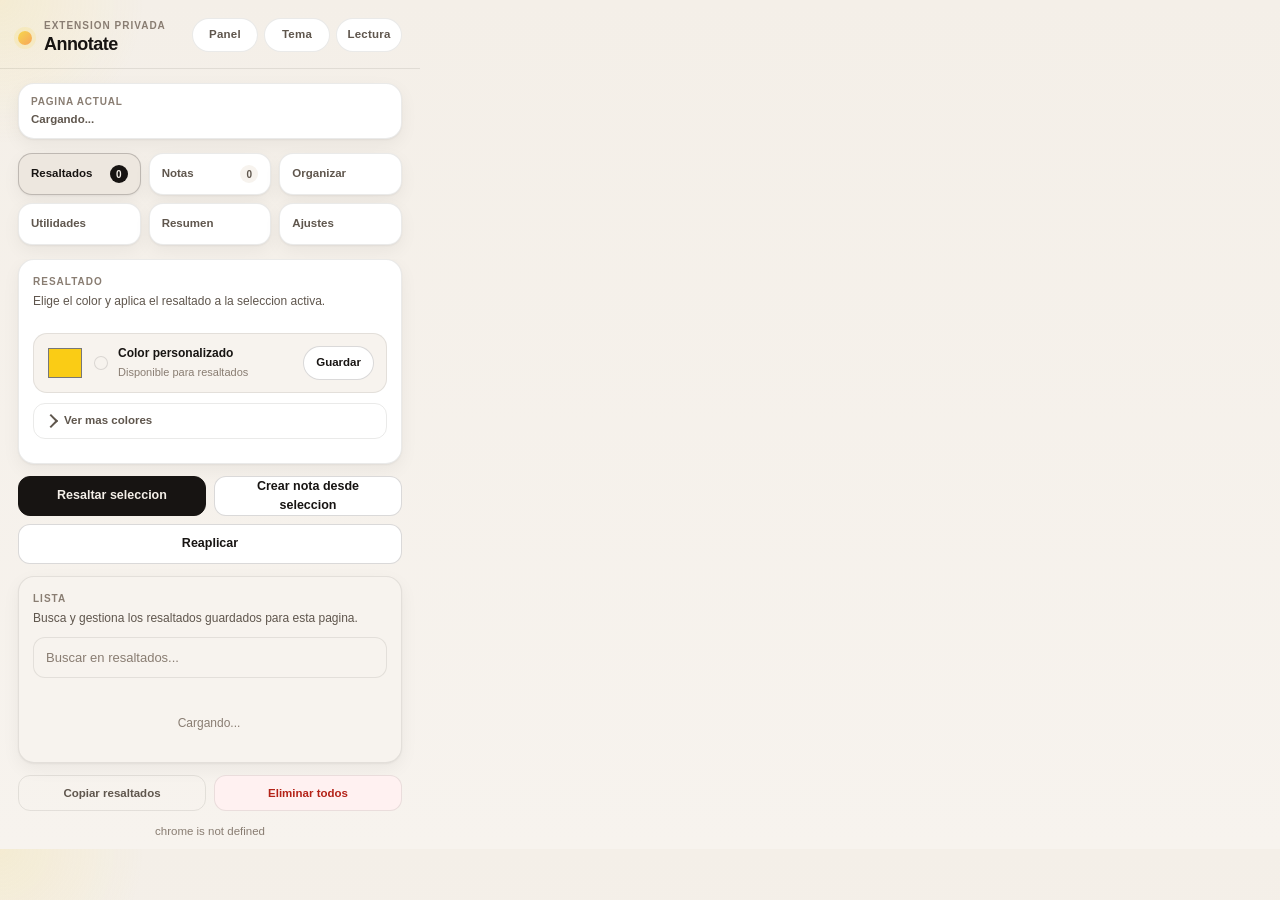
==== commit e401be46: "Versió 18" ====
--- a/src/popup.html
+++ b/src/popup.html
@@ -48,7 +48,7 @@
       <span class="tab-btn__label">Organizar</span>
     </button>
     <button class="tab-btn" data-tab="study" type="button">
-      <span class="tab-btn__label">Estudio</span>
+      <span class="tab-btn__label">Utilidades</span>
     </button>
     <button class="tab-btn" data-tab="dashboard" type="button">
       <span class="tab-btn__label">Resumen</span>
@@ -222,60 +222,64 @@
       <div class="section-card section-card--soft">
         <div class="section-card__header">
           <div>
-            <p class="section-label">Modo estudio</p>
-            <p class="section-help">Genera tarjetas a partir de los resaltados guardados.</p>
-          </div>
-        </div>
-
-        <div id="fc-config">
-          <div class="fc-config-row">
-            <label class="fc-field-label" for="fc-color-filter">Filtro</label>
-            <select id="fc-color-filter" class="fc-select">
-              <option value="all">Todos los colores</option>
-              <option value="green">Idea clave</option>
-              <option value="blue">Informacion</option>
-              <option value="purple">Duda</option>
-              <option value="orange">Repasar</option>
-              <option value="red">Importante</option>
-              <option value="yellow">Amarillo</option>
-            </select>
-          </div>
-          <div class="fc-config-row">
-            <label class="fc-field-label" for="fc-mode">Modo</label>
-            <select id="fc-mode" class="fc-select">
-              <option value="recall">Recordar contenido</option>
-              <option value="qa">Comentario a respuesta</option>
-            </select>
-          </div>
-          <button id="btn-start-fc" class="primary-btn primary-btn--full" type="button">Iniciar estudio</button>
-          <p id="fc-status" class="status-line"></p>
-        </div>
-
-        <div id="fc-active" hidden>
-          <div class="fc-progress-row">
-            <span id="fc-progress-text" class="fc-progress-text">1 / 1</span>
-            <div class="fc-progress-bar">
-              <div id="fc-progress-fill" class="fc-progress-fill" style="width:0%"></div>
-            </div>
-          </div>
-
-          <div id="fc-card" class="fc-card">
-            <div id="fc-card-front" class="fc-card__face fc-card__front">
-              <p class="fc-card__label" id="fc-front-label">Fragmento</p>
-              <p class="fc-card__text" id="fc-front-text"></p>
-            </div>
-            <div id="fc-card-back" class="fc-card__face fc-card__back" hidden>
-              <p class="fc-card__label">Respuesta</p>
-              <p class="fc-card__text" id="fc-back-text"></p>
-            </div>
-          </div>
-
-          <div class="fc-btn-row">
-            <button id="fc-btn-flip" class="primary-btn" type="button">Mostrar respuesta</button>
-            <button id="fc-btn-prev" class="secondary-btn" type="button">Anterior</button>
-            <button id="fc-btn-next" class="secondary-btn" type="button">Siguiente</button>
-          </div>
-          <button id="fc-btn-stop" class="ghost-btn ghost-btn--full" type="button">Finalizar sesion</button>
+            <p class="section-label">Temporizador flotante</p>
+            <p class="section-help">Pon un panel de enfoque sobre la pagina y alterna entre cronometro, cuenta atras y ciclos de descanso.</p>
+          </div>
+        </div>
+
+        <div class="focus-config">
+          <div class="focus-config__grid">
+            <div class="fc-config-row">
+              <label class="fc-field-label" for="focus-mode">Modo</label>
+              <select id="focus-mode" class="fc-select">
+                <option value="stopwatch">Cronometro</option>
+                <option value="countdown">Cuenta atras</option>
+                <option value="breakCycle">Ciclos de descanso</option>
+              </select>
+            </div>
+            <div class="fc-config-row">
+              <label class="fc-field-label" for="focus-layout">Formato</label>
+              <select id="focus-layout" class="fc-select">
+                <option value="stacked">Aura</option>
+                <option value="split">Segmentado</option>
+                <option value="minimal">Minimal</option>
+              </select>
+            </div>
+          </div>
+
+          <div id="focus-countdown-fields" class="focus-config__grid" hidden>
+            <div class="fc-config-row">
+              <label class="fc-field-label" for="focus-countdown-minutes">Minutos</label>
+              <input id="focus-countdown-minutes" class="search-input" type="number" min="1" max="600" value="25" />
+            </div>
+          </div>
+
+          <div id="focus-break-fields" class="focus-config__grid" hidden>
+            <div class="fc-config-row">
+              <label class="fc-field-label" for="focus-break-focus">Trabajo</label>
+              <input id="focus-break-focus" class="search-input" type="number" min="1" max="600" value="52" />
+            </div>
+            <div class="fc-config-row">
+              <label class="fc-field-label" for="focus-break-rest">Descanso</label>
+              <input id="focus-break-rest" class="search-input" type="number" min="1" max="180" value="17" />
+            </div>
+            <div class="fc-config-row">
+              <label class="fc-field-label" for="focus-break-long">Descanso largo</label>
+              <input id="focus-break-long" class="search-input" type="number" min="1" max="240" value="30" />
+            </div>
+            <div class="fc-config-row">
+              <label class="fc-field-label" for="focus-break-rounds">Rondas</label>
+              <input id="focus-break-rounds" class="search-input" type="number" min="1" max="12" value="4" />
+            </div>
+          </div>
+
+          <div class="action-row action-row--stack-mobile">
+            <button id="btn-focus-toggle" class="secondary-btn" type="button">Mostrar en pantalla</button>
+            <button id="btn-focus-run" class="primary-btn" type="button">Empezar</button>
+            <button id="btn-focus-reset" class="ghost-btn" type="button">Reset</button>
+          </div>
+          <button id="btn-focus-center" class="ghost-btn ghost-btn--full" type="button">Centrar panel</button>
+          <p id="focus-status" class="status-line"></p>
         </div>
       </div>
     </section>
--- a/src/styles.css
+++ b/src/styles.css
@@ -319,3 +319,336 @@
   font-size: 10px;
   opacity: 0.75;
 }
+
+/* Floating focus clock and study widget */
+.ph-focus-overlay {
+  position: fixed;
+  top: 24px;
+  left: 24px;
+  z-index: 2147483200;
+  width: min(340px, calc(100vw - 24px));
+  font-family: "Segoe UI Variable", "Segoe UI", Arial, sans-serif;
+  color: #fbf8ff;
+  pointer-events: auto;
+  will-change: transform;
+}
+
+.ph-focus-overlay[hidden] {
+  display: none !important;
+}
+
+.ph-focus-card {
+  position: relative;
+  overflow: hidden;
+  padding: 14px;
+  border: 1px solid rgba(255,255,255,0.16);
+  border-radius: 28px;
+  background:
+    radial-gradient(circle at top left, rgba(255, 197, 120, 0.24), transparent 34%),
+    radial-gradient(circle at bottom right, rgba(124, 92, 255, 0.34), transparent 42%),
+    linear-gradient(145deg, rgba(17, 18, 31, 0.94), rgba(37, 22, 53, 0.92));
+  box-shadow:
+    0 24px 70px rgba(7, 7, 16, 0.42),
+    inset 0 1px 0 rgba(255,255,255,0.08);
+  backdrop-filter: blur(24px);
+}
+
+.ph-focus-card__glow {
+  position: absolute;
+  inset: -24% auto auto -16%;
+  width: 180px;
+  height: 180px;
+  border-radius: 999px;
+  background: radial-gradient(circle, rgba(255,255,255,0.2), transparent 68%);
+  filter: blur(8px);
+  pointer-events: none;
+}
+
+.ph-focus__header,
+.ph-focus__controls,
+.ph-focus__modes,
+.ph-focus__quick,
+.ph-focus__header-side {
+  display: flex;
+  align-items: center;
+}
+
+.ph-focus__header {
+  justify-content: space-between;
+  gap: 12px;
+  margin-bottom: 12px;
+}
+
+.ph-focus__drag,
+.ph-focus__hide,
+.ph-focus__mode,
+.ph-focus__control,
+.ph-focus__chip {
+  border: 0;
+  color: inherit;
+  font: inherit;
+}
+
+.ph-focus__drag {
+  padding: 0;
+  background: transparent;
+  color: rgba(251,248,255,0.72);
+  font-size: 11px;
+  font-weight: 700;
+  letter-spacing: 0.12em;
+  text-transform: uppercase;
+  cursor: grab;
+}
+
+.ph-focus-overlay.is-dragging .ph-focus__drag,
+.ph-focus__drag:active {
+  cursor: grabbing;
+}
+
+.ph-focus__header-side {
+  gap: 10px;
+}
+
+.ph-focus__micro {
+  font-size: 10px;
+  color: rgba(251,248,255,0.62);
+  letter-spacing: 0.08em;
+  text-transform: uppercase;
+}
+
+.ph-focus__hide {
+  width: 28px;
+  height: 28px;
+  border-radius: 999px;
+  background: rgba(255,255,255,0.1);
+  cursor: pointer;
+  transition: background 160ms ease, transform 160ms ease;
+}
+
+.ph-focus__hide:hover {
+  background: rgba(255,255,255,0.18);
+  transform: scale(1.04);
+}
+
+.ph-focus__modes {
+  gap: 8px;
+  flex-wrap: wrap;
+  margin-bottom: 14px;
+}
+
+.ph-focus__mode {
+  min-height: 30px;
+  padding: 0 11px;
+  border-radius: 999px;
+  background: rgba(255,255,255,0.08);
+  color: rgba(251,248,255,0.76);
+  cursor: pointer;
+  font-size: 11px;
+  font-weight: 600;
+  transition: background 160ms ease, color 160ms ease, transform 160ms ease;
+}
+
+.ph-focus__mode:hover,
+.ph-focus__mode.is-active {
+  background: rgba(255,255,255,0.2);
+  color: #ffffff;
+  transform: translateY(-1px);
+}
+
+.ph-focus__body {
+  position: relative;
+  z-index: 1;
+}
+
+.ph-focus__eyebrow,
+.ph-focus__meta {
+  margin: 0;
+}
+
+.ph-focus__eyebrow {
+  color: rgba(251,248,255,0.72);
+  font-size: 11px;
+  font-weight: 700;
+  letter-spacing: 0.08em;
+  text-transform: uppercase;
+}
+
+.ph-focus__readout {
+  display: flex;
+  align-items: flex-end;
+  gap: 10px;
+  margin: 10px 0 8px;
+}
+
+.ph-focus__segment-row {
+  display: flex;
+  align-items: center;
+  gap: 8px;
+  flex-wrap: nowrap;
+}
+
+.ph-focus__segment {
+  min-width: 56px;
+  padding: 12px 10px;
+  border-radius: 18px;
+  background: rgba(255,255,255,0.1);
+  box-shadow: inset 0 1px 0 rgba(255,255,255,0.12);
+  text-align: center;
+  font-size: 42px;
+  font-weight: 700;
+  line-height: 1;
+  letter-spacing: -0.06em;
+}
+
+.ph-focus__divider {
+  color: rgba(251,248,255,0.56);
+  font-size: 34px;
+  font-weight: 600;
+  line-height: 1;
+  transform: translateY(-4px);
+}
+
+.ph-focus__suffix {
+  padding-bottom: 9px;
+  color: rgba(251,248,255,0.72);
+  font-size: 14px;
+  font-weight: 700;
+  letter-spacing: 0.08em;
+}
+
+.ph-focus__meta {
+  color: rgba(251,248,255,0.76);
+  font-size: 13px;
+  line-height: 1.5;
+}
+
+.ph-focus__progress {
+  height: 7px;
+  margin-top: 14px;
+  border-radius: 999px;
+  background: rgba(255,255,255,0.08);
+  overflow: hidden;
+}
+
+.ph-focus__progress span {
+  display: block;
+  height: 100%;
+  width: 0;
+  border-radius: inherit;
+  background: linear-gradient(90deg, #ffcb74, #ff8d72, #9f8bff);
+  transition: width 180ms ease;
+}
+
+.ph-focus__quick {
+  gap: 8px;
+  flex-wrap: wrap;
+  margin-top: 14px;
+}
+
+.ph-focus__chip {
+  display: inline-flex;
+  align-items: center;
+  justify-content: center;
+  min-height: 28px;
+  padding: 0 10px;
+  border-radius: 999px;
+  background: rgba(255,255,255,0.16);
+  color: #ffffff;
+  font-size: 11px;
+  font-weight: 600;
+}
+
+.ph-focus__chip--ghost {
+  background: rgba(255,255,255,0.08);
+  color: rgba(251,248,255,0.74);
+}
+
+.ph-focus__chip--interactive {
+  cursor: pointer;
+  transition: transform 140ms ease, background 140ms ease;
+}
+
+.ph-focus__chip--interactive:hover,
+.ph-focus__chip--interactive.is-active {
+  background: rgba(255,255,255,0.24);
+  transform: translateY(-1px);
+}
+
+.ph-focus__controls {
+  gap: 8px;
+  margin-top: 14px;
+}
+
+.ph-focus__control {
+  flex: 1;
+  min-height: 40px;
+  padding: 0 12px;
+  border-radius: 14px;
+  background: rgba(255,255,255,0.08);
+  color: rgba(251,248,255,0.86);
+  cursor: pointer;
+  font-size: 12px;
+  font-weight: 700;
+  transition: transform 160ms ease, background 160ms ease;
+}
+
+.ph-focus__control:hover {
+  transform: translateY(-1px);
+  background: rgba(255,255,255,0.16);
+}
+
+.ph-focus__control--primary {
+  background: linear-gradient(135deg, rgba(255, 203, 116, 0.92), rgba(255, 139, 112, 0.94));
+  color: #19131b;
+}
+
+.ph-focus-overlay[data-layout="split"] .ph-focus__segment {
+  min-width: 64px;
+  border-radius: 20px;
+  background: rgba(255,255,255,0.14);
+}
+
+.ph-focus-overlay[data-layout="minimal"] .ph-focus-card {
+  padding: 12px;
+  border-radius: 24px;
+}
+
+.ph-focus-overlay[data-layout="minimal"] .ph-focus__modes {
+  gap: 6px;
+  margin-bottom: 10px;
+}
+
+.ph-focus-overlay[data-layout="minimal"] .ph-focus__segment {
+  min-width: 48px;
+  padding: 8px 8px;
+  border-radius: 15px;
+  font-size: 30px;
+}
+
+.ph-focus-overlay[data-layout="minimal"] .ph-focus__divider {
+  font-size: 26px;
+  transform: none;
+}
+
+.ph-focus-overlay[data-layout="minimal"] .ph-focus__meta {
+  font-size: 12px;
+}
+
+@media (max-width: 640px) {
+  .ph-focus-overlay {
+    width: calc(100vw - 20px);
+  }
+
+  .ph-focus__segment {
+    min-width: 48px;
+    font-size: 34px;
+  }
+
+  .ph-focus__controls {
+    flex-wrap: wrap;
+  }
+
+  .ph-focus__control {
+    min-width: calc(50% - 4px);
+  }
+}
--- a/src/popup.css
+++ b/src/popup.css
@@ -1044,12 +1044,31 @@
   margin-bottom: 10px;
 }
 
+.focus-config {
+  display: grid;
+  gap: 12px;
+}
+
+.focus-config__grid {
+  display: grid;
+  grid-template-columns: repeat(2, minmax(0, 1fr));
+  gap: 10px;
+}
+
+.focus-config__grid[hidden] {
+  display: none;
+}
+
 .fc-field-label {
   color: var(--popup-text-soft);
   font-size: 10px;
   font-weight: 800;
   letter-spacing: 0.08em;
   text-transform: uppercase;
+}
+
+.focus-config .search-input {
+  min-height: 40px;
 }
 
 .fc-progress-row {
